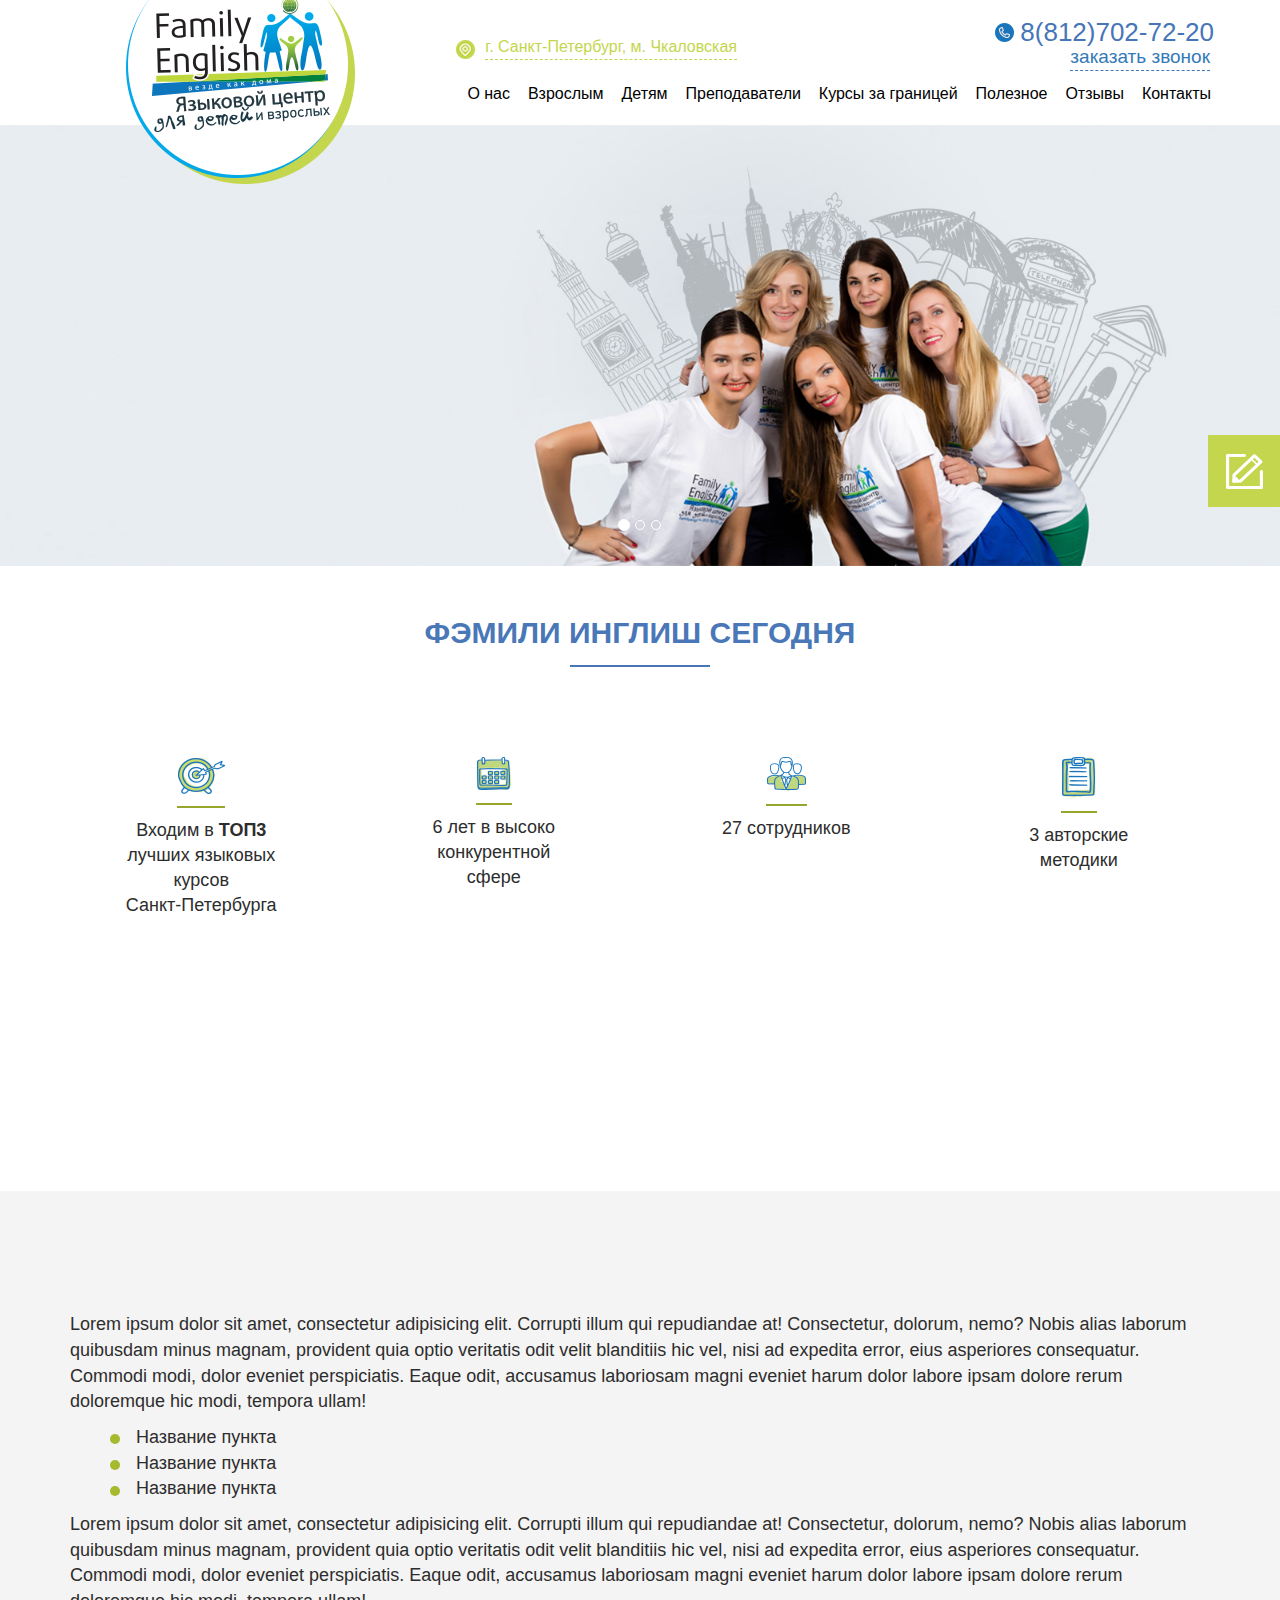
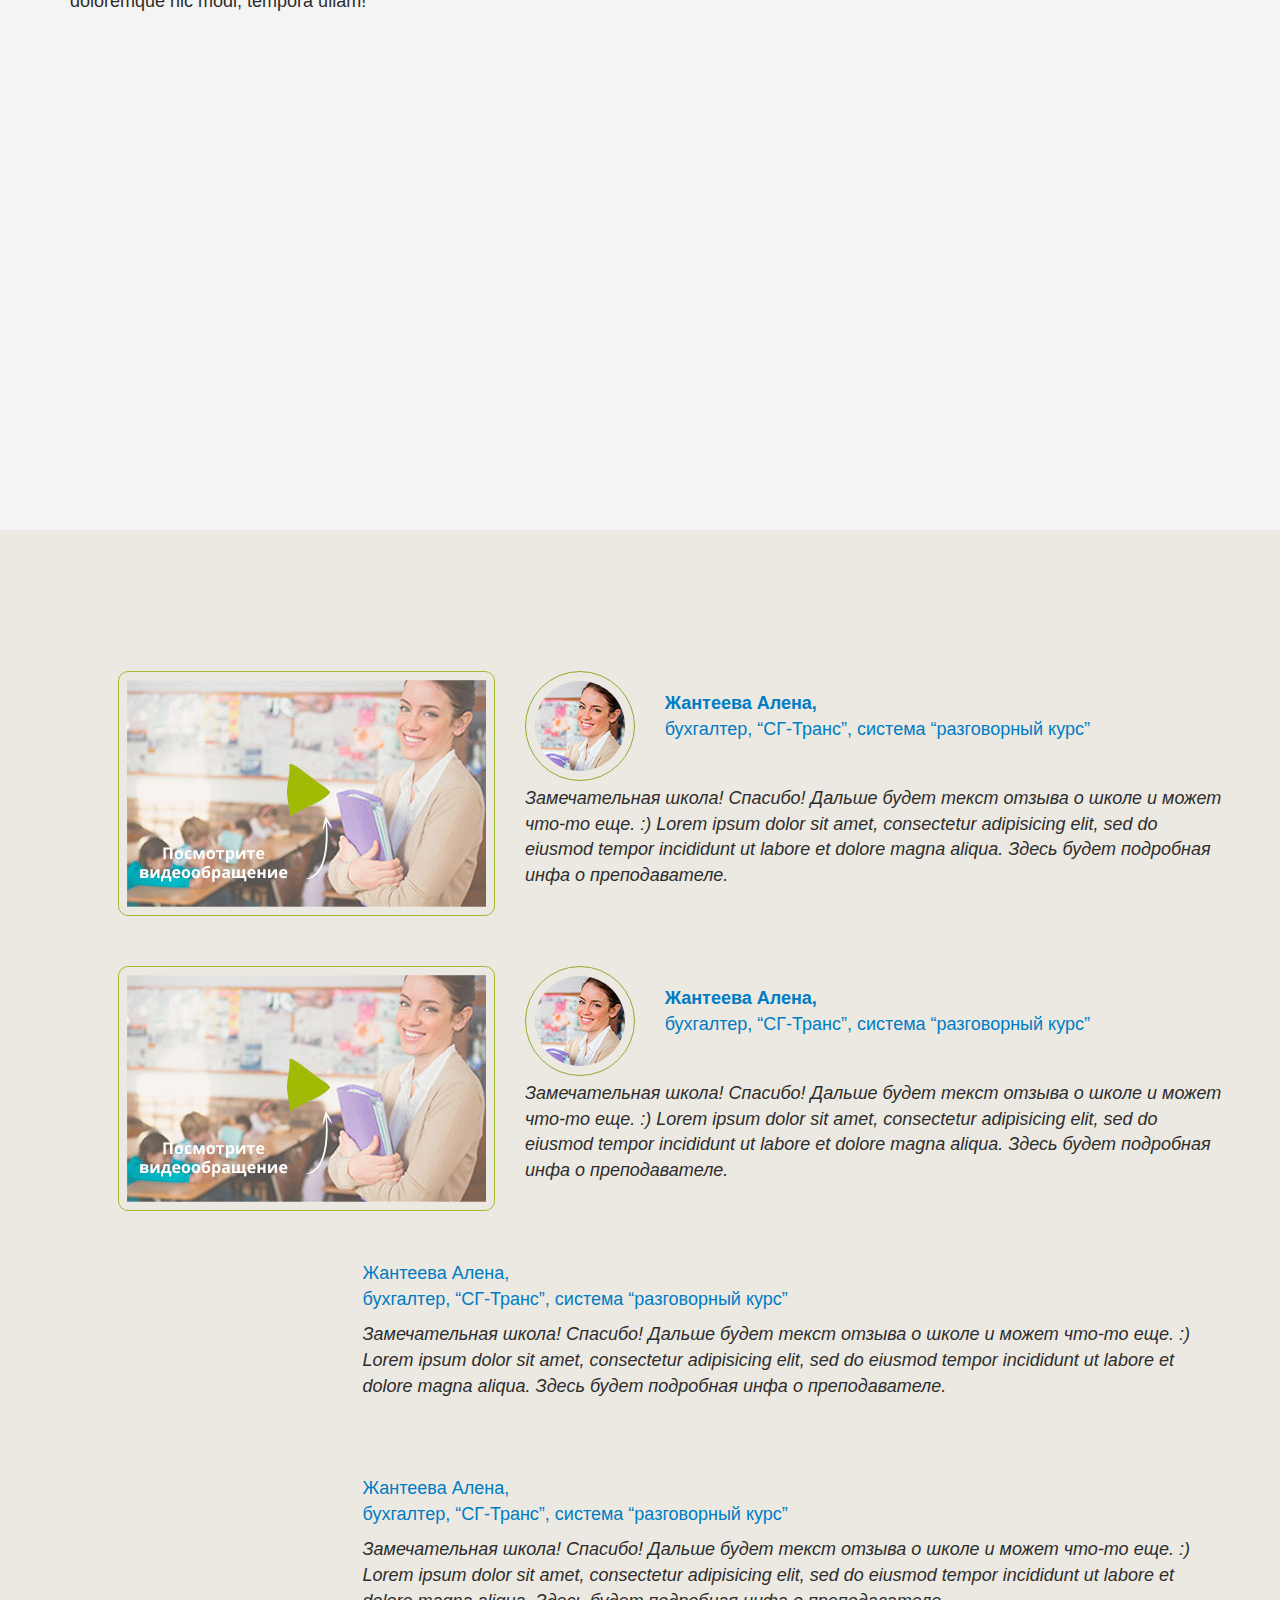
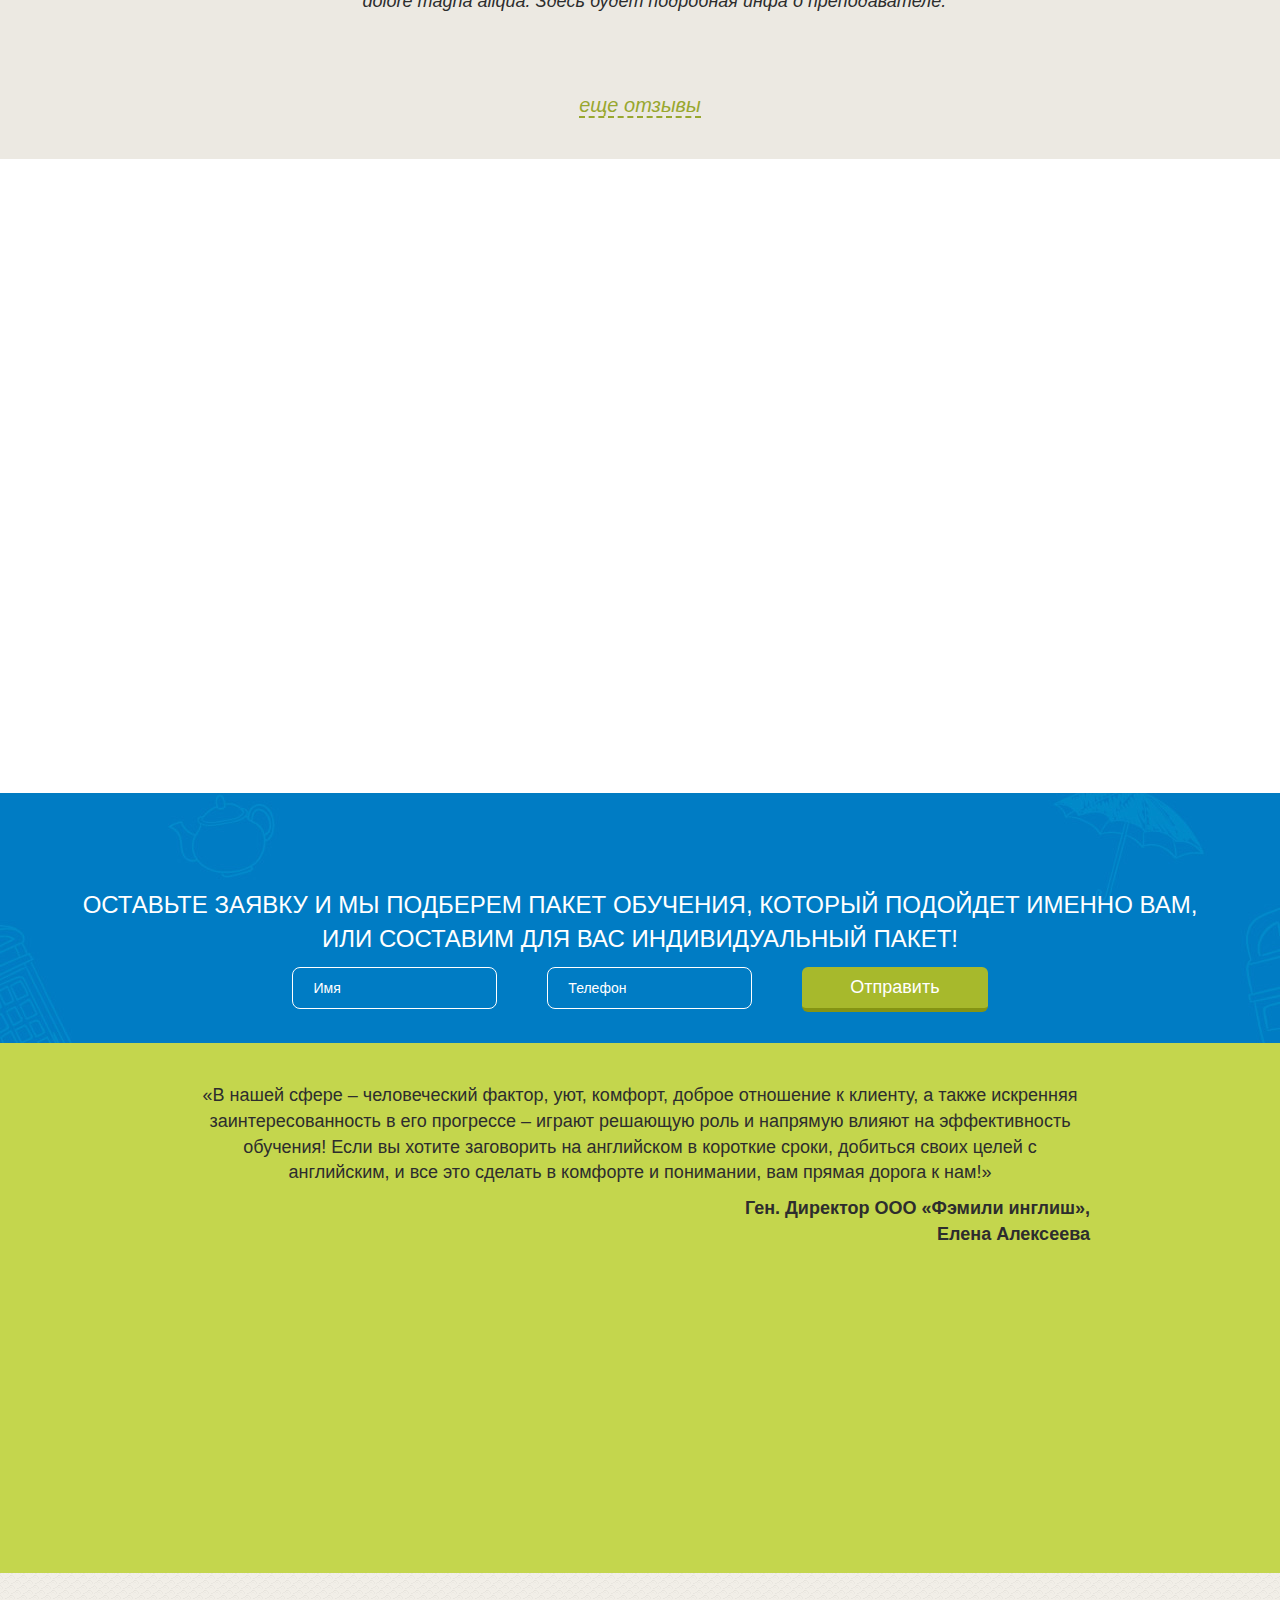
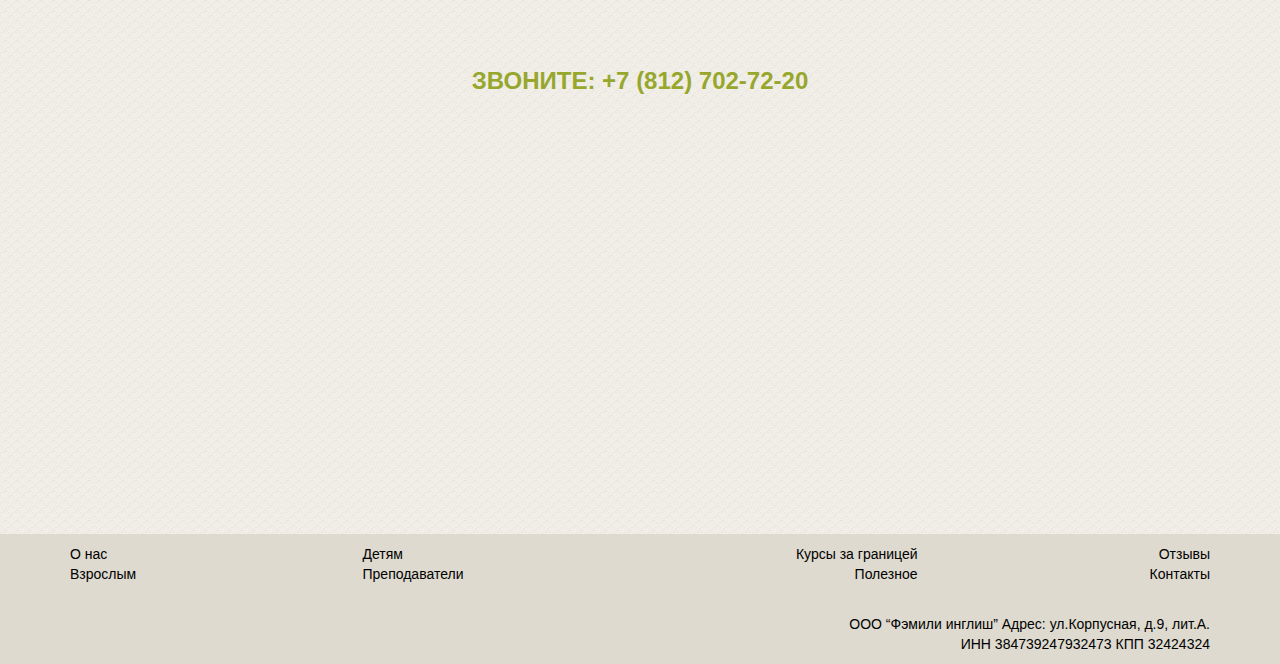
==== about.html @ 0c24e7a5 "1" ====
<!DOCTYPE html>
  <html lang="ru">
  <head>
      <meta charset="utf-8">
      <meta name="viewport" content="width=device-width, initial-scale=1.0">
      <meta name="description" content="">
      <meta name="author" content="">
      <title>Family English</title>
  	<!-- core CSS -->
      <link href="css/bootstrap.min.css" rel="stylesheet">
      <link href="css/font-awesome.min.css" rel="stylesheet">
      <link href="css/animate.min.css" rel="stylesheet">
       <link href="css/ekko-lightbox.css" rel="stylesheet">
      <link href="css/dopstyle.css" rel="stylesheet">
      <link href="css/owl.carousel.css" rel="stylesheet">
      <link href="css/owl.transitions.css" rel="stylesheet">
      <link href="css/owl.theme.css" rel="stylesheet">
      <!-- <link href="css/prettyPhoto.css" rel="stylesheet"> -->
      <link href="css/main.css" rel="stylesheet">
      
      <link href="css/responsive.css" rel="stylesheet">

      <!--[if lt IE 9]>
      <script src="js/html5shiv.js"></script>
      <script src="js/respond.min.js"></script>
      <![endif]-->       
      <link rel="shortcut icon" href="images/ico/favicon.ico">
      <link rel="apple-touch-icon-precomposed" sizes="144x144" href="images/ico/apple-touch-icon-144-precomposed.png">
      <link rel="apple-touch-icon-precomposed" sizes="114x114" href="images/ico/apple-touch-icon-114-precomposed.png">
      <link rel="apple-touch-icon-precomposed" sizes="72x72" href="images/ico/apple-touch-icon-72-precomposed.png">
      <link rel="apple-touch-icon-precomposed" href="images/ico/apple-touch-icon-57-precomposed.png">
  </head><!--/head-->

  <body id="home" class="homepage">

    <header class="page-header">

      <div class="container">
        
                     <div class="header-top row">
                        <div class="header-top1 col-md-8">
                            <div class="img-map"><img src="images/ico/icon-19_sm.png" alt=""></div>
                            <div class="piter">г. Санкт-Петербург, м. Чкаловская</div>
                        </div>

                        <div class="header-top2 col-md-4">
                        <span class="top-tel">
                        <div class="img-tel"><img src="images/ico/icon-phone.png" height="19" width="19" alt=""></div>8(812)702-72-20</span>
                        <br>
                           <a href="#modal-zvonok" data-toggle="modal"role="button"><div class="top-order">заказать звонок</div></a>  </div>
                    </div>
                      

                    <div class="header-bottom row">
                      
                       


                    <nav class="main-nav">
                      <ul>
                        <li><a href="about.html">О нас</a></li>
                        <li><a href="adult.html">Взрослым</a></li>
                        <li><a href="kids.html">Детям</a></li>
                        <li><a href="teachers.html">Преподаватели</a></li>
                        <li><a href="abroad.html">Курсы за границей</a></li>
                        <li><a href="useful.html">Полезное</a></li>
                        <li><a href="reviews.html">Отзывы</a></li>
                        <li><a href="contacts.html">Контакты</a></li>
                      <!--   <li><a href="online-test.html"><span class="green-text-sm"><b>Пройти online-тест</b></span></a></li> -->
                      </ul>
                      </nav>
                  </div>
      </div>
    


  <!-- БОКОВАЯ КНОПКА ЗАЯВКИ -->
      <a href="#modal-zvonok" data-toggle="modal"role="button"><div class="order_but" ><img src="images/ico/icon-pen.png" height="72" width="72" alt="" /></div></a>
  <!-- /БОКОВАЯ КНОПКА ЗАЯВКИ -->




    <!-- МОДАЛЬНОЕ ОКНО ЗАКАЗАТЬ ЗВОНОК-->
  <div id="modal-zvonok" class="modal fade">
      
      <div class="modal-body text-center">
      <button type="button" class="close" data-dismiss="modal" aria-hidden="true"><img src="images/ico/x.png" height="19" width="20" alt=""></button>
          <div class="variant-text text-center section-header--04">
              <h2 class="section-title--04 text-center"><b>ЗАПИСАТЬСЯ НА ПРОБНЫЙ УРОК</b></h2>
              <h3 class="base-text-sm-blue-lt">заполните поля форм:</h3>

                     
          </div>

          <div class="text-center popup-form">
              <form id="ddd" name="contact-form" method="post" action="#">
                  <ul>
                       <!-- <li><input type="text" name="name" class="input-place-2" id="user_name3"placeholder="Имя"/></li> -->
                       <li><input type="tel" required pattern="[0-9_-]{10}" placeholder="Телефон" id="user_phone3" title="Формат: +7 (096) 999 99 99" class="input-place-2"/></li>
                       <!-- <li class="primer"><i>пример: +7 911 941 21 21</i></li> -->
                       <li><input type="text" name="name" class="input-place-2" id="user_name3"placeholder="Удобное время для звонка"/></li>
                       <li><button type="submit" class="btn btn-green-xxl"><b>ОТПРАВИТЬ</b></button></li>
                  </ul>
              </form>
          </div>

      </div>
  </div>

  <!-- /МОДАЛЬНОЕ ОКНО ЗАКАЗАТЬ ЗВОНОК-->
  </header>



<!-- Slider start -->
    <section id="slider_part">
         <div class="carousel carousel-fade" id="carousel-example-generic" data-interval="15000" data-ride="carousel" >
            <!-- Indicators -->
             <ol class="carousel-indicators text-center">
                <li data-target="#carousel-example-generic" data-slide-to="0" class="active"></li>
                <li data-target="#carousel-example-generic" data-slide-to="1"></li>
                <li data-target="#carousel-example-generic" data-slide-to="2"></li>
             </ol>



            <div class="carousel-inner">


                <div class="item active">
                    <!-- <div class="overlay-slide"> -->
                        <img src="images/slider/bg1.jpg" alt="" class="img-responsive">
                    <!-- </div> -->
                        <div class="carousel-caption">
                           <!-- div class="col-md-6 col-xs-12 video-text">текст</div>
                                <div class="col-md-6 col-xs-12 video">
                             <iframe width="530" height="330" src="https://www.youtube.com/embed/CGtBc5Zk9yA" frameborder="0" allowfullscreen></iframe>
                                </div> -->
                        </div>
                </div>


                <div class="item">
                    <!-- <div class="overlay-slide"> -->
                        <img src="images/slider/bg3.jpg" alt="" class="img-responsive">
                    <!-- </div> -->
                    <div class="carousel-caption">
                        <div class="col-md-12 col-xs-12">
                            <h2 class="white-text">C FAMILY ENGLISH<br>ВЕЗДЕ КАК ДОМА</h2>
                            <a class="btn-online-test">ПРОЙТИ ONLINE-ТЕСТ</a>
                          
                        </div>
                    </div>
                </div>


                <div class="item">
                    <!-- <div class="overlay-slide"> -->
                        <img src="images/slider/bg1.jpg" alt="" class="img-responsive">
                    <!-- </div> -->
                    <div class="carousel-caption">
                        <div class="col-md-12 col-xs-12 text-center">
                        </div>
                    </div>
                </div>
 </div>
             </div>      <!-- End Carousel Inner -->

           
    </section>
    <!--/ Slider end -->



  <section id="features">
          <div class="container  pad-top-40">
                  


              <div class="section-header">

                  <h2 class="section-title text-center wow fadeInDown">фэмили инглиш сегодня</h2>
                 
              </div>

              <div class="row">
                  <!-- <div class="features"> -->

                      <div class="col-md-3 col-sm-6 wow fadeInUp text-center" data-wow-duration="300ms" data-wow-delay="0ms">
                          
                              <div class="features-img">
                                  <img src="images/ico/icon-20.png" alt="">
                              </div>

                              <div class="features-text text-center">
                              <span class="base-text-sm">Входим в <b>ТОП3</b>  <br>лучших языковых<br> курсов<br> Санкт-Петербурга</span><br>
                                   
                              </div>

                          
                      </div><!--/.col-md-3-->

                      <div class="col-md-3 col-sm-6 wow fadeInUp text-center" data-wow-duration="300ms" data-wow-delay="0ms">
                          
                              <div class="features-img">
                                  <img src="images/ico/icon-21.png" alt="">
                              </div>

                              <div class="features-text text-center">
                                  <span class="base-text-sm">6 лет в высоко<br> конкурентной<br> сфере
  </span><br>
                                   
                              </div>

                          
                      </div><!--/.col-md-3-->

                      <div class="col-md-3 col-sm-6 wow fadeInUp text-center" data-wow-duration="300ms" data-wow-delay="0ms">
                          
                              <div class="features-img">
                                  <img src="images/ico/icon-22.png" alt="">
                              </div>

                              <div class="features-text text-center">
                              <span class="base-text-sm">27 сотрудников</span>
                                  
                              </div>

                          
                      </div><!--/.col-md-3-->
                  
                     <div class="col-md-3 col-sm-6 wow fadeInUp text-center" data-wow-duration="300ms" data-wow-delay="0ms">
                          
                              <div class="features-img">
                                  <img src="images/ico/icon-23.png" alt="">
                              </div>

                              <div class="features-text text-center">
                              <span class="base-text-sm">3 авторские <br>методики <br>&nbsp;<br>&nbsp;<br>&nbsp;</span>
                              </div>

                          
                      </div><!--/.col-md-3-->

                     <div class="col-md-3 col-sm-6 wow fadeInUp text-center" data-wow-duration="300ms" data-wow-delay="0ms">
                          
                              <div class="features-img">
                                  <img src="images/ico/icon-24.png" alt="">
                              </div>

                              <div class="features-text text-center">
                              <span class="base-text-sm text-center">более 20 000 <br>обученных<br> учеников</span>
                                  
                              </div>

                          
                      </div><!--/.col-md-3-->

                      <div class="col-md-3 col-sm-6 wow fadeInUp text-center" data-wow-duration="300ms" data-wow-delay="0ms">
                          
                              <div class="features-img">
                                  <img src="images/ico/icon-25.png" height="39" width="46" alt="">
                              </div>

                              <div class="features-text text-center">
                              <span class="base-text-sm text-center">125 семей <br>прошли<br> обучение с нами</span>
                                  
                              </div>

                          
                      </div><!--/.col-md-3-->

                      <div class="col-md-3 col-sm-6 wow fadeInUp text-center" data-wow-duration="300ms" data-wow-delay="0ms">
                          
                              <div class="features-img">
                                  <img src="images/ico/icon-26.png" alt="">
                              </div>

                              <div class="features-text text-center">
                              <span class="base-text-sm text-center">43 компании <br>прошли<br> обучение у нас
  </span>
                                 
                              </div>

                          
                      </div><!--/.col-md-3-->

                      <div class="col-md-3 col-sm-6 wow fadeInUp text-center" data-wow-duration="300ms" data-wow-delay="0ms">
                          
                              <div class="features-img">
                                  <img src="images/ico/icon-27.png" height="39" width="46" alt="">
                              </div>

                              <div class="features-text text-center">
                              <span class="base-text-sm text-center">94% наших<br> студентов<br> добиваются<br> результата
  </span>
                                  
                              </div>

                          
                      </div><!--/.col-md-3-->
              </div><!--/.row-->    
          </div><!--/.container-->
      </section><!--/#services-->








  <div class="bg-gray">
  <section id="features">
          <div class="container pad-top-40">
                  <div class="section-header">

                  <h2 class="section-title text-center wow fadeInDown">в чем секрет успеха?</h2>
                  <p class="base-text-sm">
                    Lorem ipsum dolor sit amet, consectetur adipisicing elit. Corrupti illum qui repudiandae at! Consectetur, dolorum, nemo? Nobis alias laborum quibusdam minus magnam, provident quia optio veritatis odit velit blanditiis hic vel, nisi ad expedita error, eius asperiores consequatur. Commodi modi, dolor eveniet perspiciatis. Eaque odit, accusamus laboriosam magni eveniet harum dolor labore ipsam dolore rerum doloremque hic modi, tempora ullam!
                  </p>
                     <ul class="list-style" >
                        <li><div class="green-circle"></div><span class="base-text-sm">Название пункта</span></li>
                        <li><div class="green-circle"></div><span class="base-text-sm">Название пункта</span></li>
                        <li><div class="green-circle"></div><span class="base-text-sm">Название пункта</span></li>
                      </ul>
                  <p class="base-text-sm">
                    Lorem ipsum dolor sit amet, consectetur adipisicing elit. Corrupti illum qui repudiandae at! Consectetur, dolorum, nemo? Nobis alias laborum quibusdam minus magnam, provident quia optio veritatis odit velit blanditiis hic vel, nisi ad expedita error, eius asperiores consequatur. Commodi modi, dolor eveniet perspiciatis. Eaque odit, accusamus laboriosam magni eveniet harum dolor labore ipsam dolore rerum doloremque hic modi, tempora ullam!
                  </p>
                 
              </div>


              <div class="section-header">

                  <h2 class="section-title text-center wow fadeInDown">наши преимущества</h2>
                 
              </div>

              <div class="row">
                  <!-- <div class="features"> -->

                      <div class="col-md-3 col-sm-6 wow fadeInUp text-center" data-wow-duration="300ms" data-wow-delay="0ms">
                          
                              <div class="features-img">
                                  <img src="images/ico/icon-01.png" alt="">
                              </div>

                              <div class="features-text text-center">
                              <span class="base-text-sm">Семейный <br>подход</span><br>
                                   
                              </div>

                          
                      </div><!--/.col-md-3-->

                      <div class="col-md-3 col-sm-6 wow fadeInUp text-center" data-wow-duration="300ms" data-wow-delay="0ms">
                          
                              <div class="features-img">
                                  <img src="images/ico/icon-02.png" alt="">
                              </div>

                              <div class="features-text text-center">
                                  <span class="base-text-sm">Интерактивный <br>формат</span><br>
                                   
                              </div>

                          
                      </div><!--/.col-md-3-->

                      <div class="col-md-3 col-sm-6 wow fadeInUp text-center" data-wow-duration="300ms" data-wow-delay="0ms">
                          
                              <div class="features-img">
                                  <img src="images/ico/icon-03.png" alt="">
                              </div>

                              <div class="features-text text-center">
                              <span class="base-text-sm">Инновации</span>
                                  
                              </div>

                          
                      </div><!--/.col-md-3-->
                  
                     <div class="col-md-3 col-sm-6 wow fadeInUp text-center" data-wow-duration="300ms" data-wow-delay="0ms">
                          
                              <div class="features-img">
                                  <img src="images/ico/icon-04.png" height="32" width="60" alt="">
                              </div>

                              <div class="features-text text-center">
                              <span class="base-text-sm">Уникальное <br>семейное <br>обучение</span>
                              </div>

                          
                      </div><!--/.col-md-3-->

                     <div class="col-md-3 col-sm-6 wow fadeInUp text-center" data-wow-duration="300ms" data-wow-delay="0ms">
                          
                              <div class="features-img">
                                  <img src="images/ico/icon-05.png" alt="">
                              </div>

                              <div class="features-text text-center">
                              <span class="base-text-sm text-center">24/7</span>
                                  
                              </div>

                          
                      </div><!--/.col-md-3-->

                      <div class="col-md-3 col-sm-6 wow fadeInUp text-center" data-wow-duration="300ms" data-wow-delay="0ms">
                          
                              <div class="features-img">
                                  <img src="images/ico/icon-06.png" height="39" width="46" alt="">
                              </div>

                              <div class="features-text text-center">
                              <span class="base-text-sm text-center">Совместно <br>достигаем</span>
                                  
                              </div>

                          
                      </div><!--/.col-md-3-->

                      <div class="col-md-3 col-sm-6 wow fadeInUp text-center" data-wow-duration="300ms" data-wow-delay="0ms">
                          
                              <div class="features-img">
                                  <img src="images/ico/icon-07.png" alt="">
                              </div>

                              <div class="features-text text-center">
                              <span class="base-text-sm text-center">Превосходим <br>ожидания</span>
                                 
                              </div>

                          
                      </div><!--/.col-md-3-->

                      <div class="col-md-3 col-sm-6 wow fadeInUp text-center" data-wow-duration="300ms" data-wow-delay="0ms">
                          
                              <div class="features-img">
                                  <img src="images/ico/icon-08.png" height="39" width="46" alt="">
                              </div>

                              <div class="features-text text-center">
                              <span class="base-text-sm text-center">Дарим подарки</span>
                                  
                              </div>

                          
                      </div><!--/.col-md-3-->
              </div><!--/.row-->    
          </div><!--/.container-->
      </section><!--/#services-->


  </div> 




<!-- STUDENTS -->
<section id="students">
    <div class="container">

            <div class="section-header">
                <h2 class="section-title text-center wow fadeInDown">НАШИ УЧЕНИКИ И ИХ РЕЗУЛЬТАТЫ</h2>
            </div>

<div class="row">
  <div class="col-sm-4 col-md-4">
  <div class="student-video"><img src="images/video_plashka.jpg" height="227" width="359" alt=""></div>
</div>
  <div class="col-sm-8 col-md-8"><div class="row">
                    <div class="col-sm-3 col-md-1">

                     
                    </div>



                    <div class="col-sm-9 col-md-11">
                          <div class="student-item">
                         <div class="student-img">
                                                  <div class="student-img--01"></div>
                                              </div> 

                         <div class="base-text-sm-ltblue student-about">
                        <p><b>Жантеева Алена,</b><br> бухгалтер, “СГ-Транс”, система “разговорный курс”</p>
                        </div>
                                 
                            

                      </div>
                  </div>  

                      <div class="student-text pad-left-20">
                                <p class="base-text-sm"><i>
                    Замечательная школа! Спасибо! Дальше будет текст отзыва о школе и может что-то еще. :) Lorem ipsum dolor sit amet, consectetur adipisicing elit, sed do eiusmod tempor incididunt ut labore et dolore magna aliqua. Здесь будет подробная инфа о преподавателе.</i><br>
                   
                            </p>
                            </div>
</div>   <!-- /row -->           </div>
</div>




<div class="row">
  <div class="col-sm-4 col-md-4">
  <div class="student-video"><img src="images/video_plashka.jpg" height="227" width="359" alt=""></div>
</div>
  <div class="col-sm-8 col-md-8"><div class="row">
                    <div class="col-sm-3 col-md-1">

                     
                    </div>

                    

                    <div class="col-sm-9 col-md-11">
                          <div class="student-item">
                         <div class="student-img">
                                                  <div class="student-img--01"></div>
                                              </div> 

                         <div class="base-text-sm-ltblue student-about">
                        <p><b>Жантеева Алена,</b><br> бухгалтер, “СГ-Транс”, система “разговорный курс”</p>
                        </div>
                                 
                            

                      </div>
                  </div>  

                      <div class="student-text pad-left-20">
                                <p class="base-text-sm"><i>
                    Замечательная школа! Спасибо! Дальше будет текст отзыва о школе и может что-то еще. :) Lorem ipsum dolor sit amet, consectetur adipisicing elit, sed do eiusmod tempor incididunt ut labore et dolore magna aliqua. Здесь будет подробная инфа о преподавателе.</i><br>
                   
                            </p>
                            </div>
</div>   <!-- /row -->           </div>
</div>




<div class="row">
                    <div class="col-sm-3 col-md-3">

                            <div class="review-member-course wow fadeInUp" data-wow-duration="400ms" data-wow-delay="0ms">

                                    <div class="review-img-course">
                                        <div class="review-img--02"></div>
                                    </div> 

                            </div>    
                    </div>

                    <div class="col-sm-9 col-md-9">
                     <div class="base-text-sm-ltblue">
                    <p>Жантеева Алена,<br> бухгалтер, “СГ-Транс”, система “разговорный курс”</p>
                    </div>
                                <div class="course-text">
                                <p class="base-text-sm"><i>
                    Замечательная школа! Спасибо! Дальше будет текст отзыва о школе и может что-то еще. :) Lorem ipsum dolor sit amet, consectetur adipisicing elit, sed do eiusmod tempor incididunt ut labore et dolore magna aliqua. Здесь будет подробная инфа о преподавателе.</i><br>
                   
                </p>
            </div>
                    </div>
</div>   <!-- /row -->           


<div class="row">
                    <div class="col-sm-3 col-md-3">

                            <div class="review-member-course wow fadeInUp" data-wow-duration="400ms" data-wow-delay="0ms">

                                    <div class="review-img-course">
                                        <div class="review-img--02"></div>
                                    </div> 

                            </div>    
                    </div>

                    <div class="col-sm-9 col-md-9">
                     <div class="base-text-sm-ltblue">
                    <p>Жантеева Алена,<br> бухгалтер, “СГ-Транс”, система “разговорный курс”</p>
                    </div>
                                <div class="course-text">
                                <p class="base-text-sm"><i>
                    Замечательная школа! Спасибо! Дальше будет текст отзыва о школе и может что-то еще. :) Lorem ipsum dolor sit amet, consectetur adipisicing elit, sed do eiusmod tempor incididunt ut labore et dolore magna aliqua. Здесь будет подробная инфа о преподавателе.</i><br>
                   
                </p>
            </div>
                    </div>
</div>   <!-- /row -->           





<div id="reviews-course-dop">

<div class="row">
                    <div class="col-sm-3 col-md-3">

                            <div class="review-member-course" data-wow-duration="400ms" data-wow-delay="0ms">

                                    <div class="review-img-course">
                                        <div class="review-img--02"></div>
                                    </div> 

                            </div>    
                    </div>

                    <div class="col-sm-9 col-md-9">
                     <div class="base-text-sm-ltblue">
                    <p>Жантеева Алена,<br> бухгалтер, “СГ-Транс”, система “разговорный курс”</p>
                    </div>
                                <div class="course-text">
                                <p class="base-text-sm"><i>
                    Замечательная школа! Спасибо! Дальше будет текст отзыва о школе и может что-то еще. :) Lorem ipsum dolor sit amet, consectetur adipisicing elit, sed do eiusmod tempor incididunt ut labore et dolore magna aliqua. Здесь будет подробная инфа о преподавателе.</i><br>
                   
                </p>
            </div>
                    </div>
</div>   <!-- /row -->            


<div class="row">
                    <div class="col-sm-3 col-md-3">

                            <div class="review-member-course" data-wow-duration="400ms" data-wow-delay="0ms">

                                    <div class="review-img-course">
                                        <div class="review-img--02"></div>
                                    </div> 

                            </div>    
                    </div>

                    <div class="col-sm-9 col-md-9">
                     <div class="base-text-sm-ltblue">
                    <p>Жантеева Алена,<br> бухгалтер, “СГ-Транс”, система “разговорный курс”</p>
                    </div>
                                <div class="course-text">
                                <p class="base-text-sm"><i>
                    Замечательная школа! Спасибо! Дальше будет текст отзыва о школе и может что-то еще. :) Lorem ipsum dolor sit amet, consectetur adipisicing elit, sed do eiusmod tempor incididunt ut labore et dolore magna aliqua. Здесь будет подробная инфа о преподавателе.</i><br>
                   
                </p>
            </div>
                    </div>
</div>   <!-- /row -->            




</div><!-- / #reviews-course-dop -->
        <div class="text-center pad40">
        <a href="#" onclick="facechange('#reviews-course-dop'); return false"><span class="green-text-italic">еще отзывы</span></a>
        </div>
    </div><!-- container -->
</section>
<!-- /STUDENTS -->








<!-- RECOMMENDATIONS -->

<section id="recommendations">
        <div class="container">
            <div class="section-header text-center">
                <h2 class="section-title text-center wow fadeInDown">НАС РЕКОМЕНДУЮТ</h2>
                
            </div>

            <div class="row">

                <div class="col-sm-4 col-md-4">
                    <div class="wow zoomIn recommendation" data-wow-duration="400ms" data-wow-delay="200ms">
                        <div class="recommendation-inner">
                                
                                
                                <div class="text-left recommendation-title">
                                <a class="btn-rec" href="#" onclick="facechange('#recommendation-content-01'); return false">Читать рекомендацию</a>

                                <div class="row">

                                    <div class="col-sm-5 col-md-5">

                                      <div class="recommendation-member wow fadeInUp" data-wow-duration="400ms" data-wow-delay="0ms">

                                          <div class="recommendation-img">
                                              <div class="recommendation-img--01"></div>
                                          </div> 
                                         
                                      </div>    

                                   </div>

                                   <div class="col-sm-7 col-md-7 rec-name">

                                      <div class="recommendation-name wow fadeInUp" data-wow-duration="400ms" data-wow-delay="0ms">

                                        <p><b>Анна Иванова,</b><br>Лингвист</p>
                                         
                                      </div>    

                                   </div>

                          </div> <!-- /row -->



                                </div>


                                <div id="recommendation-content-01">
                                           <span class="base-text-xs text-center">
                                             <i>Lorem ipsum dolor sit amet, consectetur adipisicing elit. Voluptatum inventore maxime iste! Ad, dolores. Facilis similique rem officia itaque molestias minima libero nisi tenetur, esse debitis voluptas, ullam suscipit quae id non in architecto distinctio expedita perferendis impedit recusandae saepe ut beatae! Labore ipsam eveniet vero illo unde amet commodi.</i>
                                           </span>
                                        
                                </div>
                        </div>
                    </div>
                </div>


                





                <div class="col-sm-4 col-md-4">
                    <div class="wow zoomIn recommendation" data-wow-duration="400ms" data-wow-delay="200ms">
                        <div class="recommendation-inner">
                                
                                
                                <div class="text-left recommendation-title">
                                <a class="btn-rec" href="#" onclick="facechange('#recommendation-content-02'); return false">Читать рекомендацию</a>

                                <div class="row">

                                    <div class="col-sm-5 col-md-5">

                                      <div class="recommendation-member wow fadeInUp" data-wow-duration="400ms" data-wow-delay="0ms">

                                          <div class="recommendation-img">
                                              <div class="recommendation-img--01"></div>
                                          </div> 
                                         
                                      </div>    

                                   </div>

                                   <div class="col-sm-7 col-md-7 rec-name">

                                      <div class="recommendation-name wow fadeInUp" data-wow-duration="400ms" data-wow-delay="0ms">

                                        <p><b>Анна Иванова,</b><br>Лингвист</p>
                                         
                                      </div>    

                                   </div>

                          </div> <!-- /row -->



                                </div>


                                <div id="recommendation-content-02">
                                           <span class="base-text-xs text-center">
                                             <i>Lorem ipsum dolor sit amet, consectetur adipisicing elit. Voluptatum inventore maxime iste! Ad, dolores. Facilis similique rem officia itaque molestias minima libero nisi tenetur, esse debitis voluptas, ullam suscipit quae id non in architecto distinctio expedita perferendis impedit recusandae saepe ut beatae! Labore ipsam eveniet vero illo unde amet commodi.</i>
                                           </span>
                                        
                                </div>
                        </div>
                    </div>
                </div>






                <div class="col-sm-4 col-md-4">
                    <div class="wow zoomIn recommendation" data-wow-duration="400ms" data-wow-delay="200ms">
                        <div class="recommendation-inner">
                                
                                
                                <div class="text-left recommendation-title">
                                <a class="btn-rec" href="#" onclick="facechange('#recommendation-content-03'); return false">Читать рекомендацию</a>

                                <div class="row">

                                    <div class="col-sm-5 col-md-5">

                                      <div class="recommendation-member wow fadeInUp" data-wow-duration="400ms" data-wow-delay="0ms">

                                          <div class="recommendation-img">
                                              <div class="recommendation-img--01"></div>
                                          </div> 
                                         
                                      </div>    

                                   </div>

                                   <div class="col-sm-7 col-md-7 rec-name">

                                      <div class="recommendation-name wow fadeInUp" data-wow-duration="400ms" data-wow-delay="0ms">

                                        <p><b>Анна Иванова,</b><br>Лингвист</p>
                                         
                                      </div>    

                                   </div>

                          </div> <!-- /row -->



                                </div>


                                <div id="recommendation-content-03">
                                           <span class="base-text-xs text-center">
                                             <i>Lorem ipsum dolor sit amet, consectetur adipisicing elit. Voluptatum inventore maxime iste! Ad, dolores. Facilis similique rem officia itaque molestias minima libero nisi tenetur, esse debitis voluptas, ullam suscipit quae id non in architecto distinctio expedita perferendis impedit recusandae saepe ut beatae! Labore ipsam eveniet vero illo unde amet commodi.</i>
                                           </span>
                                        
                                </div>
                        </div>
                    </div>
                </div>




</div>


<div class="rec-doc wow fadeInDown text-center">
<div class="rec-document"><img src="images/doc/rec-1.jpg" alt=""></div> 
<div class="rec-document"><img src="images/doc/rec-1.jpg" alt=""></div>
<div class="rec-document"><img src="images/doc/rec-1.jpg" alt=""></div>
<div class="rec-document"><img src="images/doc/rec-1.jpg" alt=""></div>
<div class="rec-document"><img src="images/doc/rec-1.jpg" alt=""></div>
<div class="rec-document"><img src="images/doc/rec-1.jpg" alt=""></div>


            </div>

        </div>

    </section><!-- /RECOMMENDATIONS -->






  <!-- ORDER -->
    <div class="order-block">
      <div class="container">
              <div class="order-inner text-center">
              <div class="section-header-white">
                  <div class="section-title text-center wow fadeInDown" data-wow-duration="400ms" data-wow-delay="200ms"><b>ХОЧУ ЗДЕСЬ УЧИТЬСЯ</b></div></div>
                  <p class="white-text">
                      ОСТАВЬТЕ ЗАЯВКУ И МЫ ПОДБЕРЕМ ПАКЕТ ОБУЧЕНИЯ, КОТОРЫЙ ПОДОЙДЕТ ИМЕННО ВАМ,<br>ИЛИ СОСТАВИМ ДЛЯ ВАС ИНДИВИДУАЛЬНЫЙ ПАКЕТ!
                  </p>
                        <form id="ddd" name="contact-form" method="post" action="#">
                       <input type="text" name="name" class="input-place" id="user_name"placeholder="Имя"/>
                       <input type="tel" required pattern="[0-9_-]{10}" placeholder="Телефон" id="user_phone2" title="Формат: +7 (096) 999 99 99" class="input-place"/>
                       <button type="submit" class="btn btn-green-slim">Отправить</button>
                     </form>
              </div>
     </div><!-- /container -->
    </div>
   <!-- /ORDER -->






  <!-- ПРАВОВЫЕ ДОКУМЕНТЫ -->

  <section id="prav-doc">
          <div class="container pad-top-40 pad-bottom-40">
                  
        <div class="pravdoc-text">
              <p class="base-text-sm">«В нашей сфере – человеческий фактор, уют, комфорт, доброе отношение к клиенту, а также искренняя <br>заинтересованность в его прогрессе – играют решающую роль и напрямую влияют на эффективность <br>обучения! Если вы хотите заговорить на английском в короткие сроки, добиться своих целей с <br>английским, и все это сделать в комфорте и понимании, вам прямая дорога к нам!»</p>
              <p class="base-text-sm text-right pad-right-120">
                  <b>Ген. Директор ООО «Фэмили инглиш»,
                  <br>  Елена Алексеева</b>   </p>
        </div>

<div class="doc-title wow fadeInDown">наши правовые документы</div>
<div class="doc-images wow fadeInDown">
<div class="doc-img pull-left"><img src="images/doc/doc-1.jpg" alt=""></div> 
<div class="doc-img pull-left"><img src="images/doc/doc-1.jpg" alt=""></div> 
<div class="doc-img pull-left"><img src="images/doc/doc-1.jpg" alt=""></div> 
<div class="doc-img pull-left"><img src="images/doc/doc-1.jpg" alt=""></div> 
<div class="doc-img pull-left"><img src="images/doc/doc-1.jpg" alt=""></div> 
</div>


              
          </div><!--/.container-->
      </section><!--/#services-->





  <section id="about">
          <div class="container">

              <div class="section-header">
                  <h2 class="section-title text-center wow fadeInDown">остались вопросы?</h2>
                 <h2 class="text-green-lg">ЗВОНИТЕ: +7 (812) 702-72-20</h2>
              </div>

              <div class="row ">
                  <div class="col-sm-8 wow fadeInLeft map">
                      <img src="images/map_lg.jpg" height="350" width="545" alt="">
                      
                  </div>

                  <div class="col-sm-4 wow fadeInRight">
                      
                      <div class="adress">
                          <div class="street">
                              <div class="street-title">
                                  <p> г. Санкт-Петербург, 
                                  <br>ул. Корпусная, д.9</p>
                              </div>
                              <!-- <div class="street-img"></div> -->
                           </div>

                          <div class="tel">
                              <div class="tel-title"><span>+7 (999) 702-72-20 <br>   
                              +7 (999) 277-10-21</span>
                              </div>
                              <!-- <div class="tel-img"></div> -->
                          </div>

                          
                      </div>

                      <div class="social-icons-block">
                          <a href=""><img src="images/ico/icon-14.png" height="39" width="40" alt=""></a>
                          <a href=""><img src="images/ico/icon-15.png" height="39" width="40" alt=""></a>
                          <a href=""><img src="images/ico/icon-16.png" height="39" width="40" alt=""></a>
                          <a href=""><img src="images/ico/icon-17.png" height="39" width="40" alt=""></a>
                      </div>

                  </div>
              </div>
          </div>
      </section><!--/#about-->
















      <footer id="footer">
          <div class="container">

          
              <div class="row footer-top">
                  <div class="col-sm-3">
                      <a href="about.html">О нас</a><br>
                      <a href="adult">Взрослым</a>
                  </div>
                  <div class="col-sm-3 ">
                      <a href="kids.html">Детям</a><br>
                      <a href="teachers.html">Преподаватели</a>
                  </div>
                  <div class="col-sm-3 text-right">
                      <a href="abroad.html">Курсы за границей</a><br>
                      <a href="useful.html">Полезное</a>
                  </div>
                  <div class="col-sm-3 text-right">
                      <a href="reviews.html">Отзывы</a><br>
                      <a href="contacts.html">Контакты</a>
                  </div>
              </div>


              <div class="row">
                  <div class="col-sm-6">
                     
                  </div>
                  <div class="col-sm-6 text-right">
                      ООО “Фэмили инглиш” Адрес: ул.Корпусная, д.9, лит.А. <br>
                      ИНН 384739247932473 КПП 32424324
                  </div>
              </div>

          </div>
      </footer><!--/#footer-->



      <script src="js/jquery.js"></script>
      <script src="js/bootstrap.min.js"></script>
      <script src="http://maps.google.com/maps/api/js?sensor=true"></script>
      <script src="js/owl.carousel.js"></script>
      <script src="js/mousescroll.js"></script>
      <script src="js/smoothscroll.js"></script>
      <script src="js/jquery.prettyPhoto.js"></script>
      <script src="js/jquery.isotope.min.js"></script>
      <script src="js/jquery.inview.min.js"></script>
      <script src="js/wow.min.js"></script>
      <script src="js/main.js"></script>
      <script src="js/live.js"></script>
      <script src="js/ekko-lightbox.js"></script>
      <script src="js/isotope.pkgd.min.js"></script>



  <!-- СКРИПТ РАЗДВИЖНЫХ БЛОКОВ -->
  <script>
      function facechange (objName) {
      if ( $(objName).css('display') == 'none' ) {
      $(objName).animate({height: 'show'}, 400);
      } else {
      $(objName).animate({height: 'hide'}, 400);
      }
      };
  </script>


  <!-- СКРИПТ КАРУСЕЛЬ ОТЗЫВОВ -->
  <script>
  $(document).ready(function() {

    function random(owlSelector){
      owlSelector.children().sort(function(){
          return Math.round(Math.random()) - 0.5;
      }).each(function(){
        $(this).appendTo(owlSelector);
      });
    }
   
    $("#owl-review").owlCarousel({
      items: 4,
      loop: true,
      autoPlay: false,

      navigation: true,
      navigationText: [
        "<i class='icon-chevron-left icon-white'></i>",
        "<i class='icon-chevron-right icon-white'></i>"
        ],
      beforeInit : function(elem){
        //Parameter elem pointing to $("#owl-demo")
        random(elem);
      }
   
    });
   
  });
  </script>


  <!-- СКРИПТ КАРУСЕЛЬ КЛИЕНТОВ -->
  <script>
  $(document).ready(function() {

    function random(owlSelector){
      owlSelector.children().sort(function(){
          return Math.round(Math.random()) - 0.5;
      }).each(function(){
        $(this).appendTo(owlSelector);
      });
    }
   
    $("#owl-client").owlCarousel({
      items: 5,
      loop: true,
      autoPlay: 2000,

      navigation: false,
      navigationText: [
        "<i class='icon-chevron-left icon-white'></i>",
        "<i class='icon-chevron-right icon-white'></i>"
        ],
      beforeInit : function(elem){
        //Parameter elem pointing to $("#owl-demo")
        random(elem);
      }
   
    });
   
  });
  </script>



  <!-- СКРИПТ ЛАЙТБОКС ДЛЯ ВИДЕО-ОТЗЫВОВ -->
  <script>
      $(document).delegate('*[data-toggle="lightbox"]', 'click', function(event) {
      event.preventDefault();
      $(this).ekkoLightbox();
  });
  </script>


  <!-- СКРИПТ ФИЛЬТРА ПРЕПОДАВАТЕЛЕЙ -->
  <script>
  $( document ).ready(function() {
      var $container = $('.isotope');
      // filter buttons
      $('#filters button').click(function(){
          var $this = $(this);
          // don't proceed if already selected
          if ( !$this.hasClass('is-checked') ) {
            $this.parents('#options').find('.is-checked').removeClass('is-checked');
            $this.addClass('is-checked');
          }
        var selector = $this.attr('data-filter');
        $container.isotope({  itemSelector: '.ff-item', filter: selector });
        return false;
      });
      
  });
  </script>



  <!-- СКРИПТ НАЖИМАЕТ НЕВИДИМУЮ КНОПКУ ПЕРВЫХ ПЯТИ ПРЕПОДАВАТЕЛЕЙ -->
  <script>
  $(document).ready(function(){
  $('#first-five').click()
  })
  </script>

  <!-- СКРИПТ ДЕЛАЕТ ЛОГОТИП КЛИКАБЕЛЬНЫМ -->
  <script type="text/javascript">
  container = document.querySelector('.piter');
  container.addEventListener('click', function (e) {
  if ((e.offsetX > container.offsetWidth) || (e.offsetY > container.offsetHeight)) {
  window.location.href = 'index.html';
  }
  });
  </script>


  </body>
  </html>
---- css/dopstyle.css ----
.otstup{
	margin-top:30px;
}

/* Fade Slider CSS */
.carousel .item {
  -webkit-transition: 0.7s ease-in-out opacity;
  -moz-transition: 0.7s ease-in-out opacity;
  -o-transition: 0.7s ease-in-out opacity;
  transition: 0.7s ease-in-out opacity;
  left: 0 !important;
}
.carousel .next.left,
.carousel .prev.right {
  opacity: 1;
  z-index: 1;
}
.carousel .active.left,
.carousel .active.right {
  opacity: 0;
  z-index: 2;
}      
.carousel .carousel-control {
  z-index: 1000;
  outline:none;
}
---- css/prettyPhoto.css ----
div.pp_default .pp_top,div.pp_default .pp_top .pp_middle,div.pp_default .pp_top .pp_left,div.pp_default .pp_top .pp_right,div.pp_default .pp_bottom,div.pp_default .pp_bottom .pp_left,div.pp_default .pp_bottom .pp_middle,div.pp_default .pp_bottom .pp_right{height:13px}
div.pp_default .pp_top .pp_left{background:url(../images/prettyPhoto/default/sprite.png) -78px -93px no-repeat}
div.pp_default .pp_top .pp_middle{background:url(../images/prettyPhoto/default/sprite_x.png) top left repeat-x}
div.pp_default .pp_top .pp_right{background:url(../images/prettyPhoto/default/sprite.png) -112px -93px no-repeat}
div.pp_default .pp_content .ppt{color:#f8f8f8}
div.pp_default .pp_content_container .pp_left{background:url(../images/prettyPhoto/default/sprite_y.png) -7px 0 repeat-y;padding-left:13px}
div.pp_default .pp_content_container .pp_right{background:url(../images/prettyPhoto/default/sprite_y.png) top right repeat-y;padding-right:13px}
div.pp_default .pp_next:hover{background:url(../images/prettyPhoto/default/sprite_next.png) center right no-repeat;cursor:pointer}
div.pp_default .pp_previous:hover{background:url(../images/prettyPhoto/default/sprite_prev.png) center left no-repeat;cursor:pointer}
div.pp_default .pp_expand{background:url(../images/prettyPhoto/default/sprite.png) 0 -29px no-repeat;cursor:pointer;width:28px;height:28px}
div.pp_default .pp_expand:hover{background:url(../images/prettyPhoto/default/sprite.png) 0 -56px no-repeat;cursor:pointer}
div.pp_default .pp_contract{background:url(../images/prettyPhoto/default/sprite.png) 0 -84px no-repeat;cursor:pointer;width:28px;height:28px}
div.pp_default .pp_contract:hover{background:url(../images/prettyPhoto/default/sprite.png) 0 -113px no-repeat;cursor:pointer}
div.pp_default .pp_close{width:30px;height:30px;background:url(../images/prettyPhoto/default/sprite.png) 2px 1px no-repeat;cursor:pointer}
div.pp_default .pp_gallery ul li a{background:url(../images/prettyPhoto/default/default_thumb.png) center center #f8f8f8;border:1px solid #aaa}
div.pp_default .pp_social{margin-top:7px}
div.pp_default .pp_gallery a.pp_arrow_previous,div.pp_default .pp_gallery a.pp_arrow_next{position:static;left:auto}
div.pp_default .pp_nav .pp_play,div.pp_default .pp_nav .pp_pause{background:url(../images/prettyPhoto/default/sprite.png) -51px 1px no-repeat;height:30px;width:30px}
div.pp_default .pp_nav .pp_pause{background-position:-51px -29px}
div.pp_default a.pp_arrow_previous,div.pp_default a.pp_arrow_next{background:url(../images/prettyPhoto/default/sprite.png) -31px -3px no-repeat;height:20px;width:20px;margin:4px 0 0}
div.pp_default a.pp_arrow_next{left:52px;background-position:-82px -3px}
div.pp_default .pp_content_container .pp_details{margin-top:5px}
div.pp_default .pp_nav{clear:none;height:30px;width:110px;position:relative}
div.pp_default .pp_nav .currentTextHolder{font-family:Georgia;font-style:italic;color:#999;font-size:11px;left:75px;line-height:25px;position:absolute;top:2px;margin:0;padding:0 0 0 10px}
div.pp_default .pp_close:hover,div.pp_default .pp_nav .pp_play:hover,div.pp_default .pp_nav .pp_pause:hover,div.pp_default .pp_arrow_next:hover,div.pp_default .pp_arrow_previous:hover{opacity:0.7}
div.pp_default .pp_description{font-size:11px;font-weight:700;line-height:14px;margin:5px 50px 5px 0}
div.pp_default .pp_bottom .pp_left{background:url(../images/prettyPhoto/default/sprite.png) -78px -127px no-repeat}
div.pp_default .pp_bottom .pp_middle{background:url(../images/prettyPhoto/default/sprite_x.png) bottom left repeat-x}
div.pp_default .pp_bottom .pp_right{background:url(../images/prettyPhoto/default/sprite.png) -112px -127px no-repeat}
div.pp_default .pp_loaderIcon{background:url(../images/prettyPhoto/default/loader.gif) center center no-repeat}
div.light_rounded .pp_top .pp_left{background:url(../images/prettyPhoto/light_rounded/sprite.png) -88px -53px no-repeat}
div.light_rounded .pp_top .pp_right{background:url(../images/prettyPhoto/light_rounded/sprite.png) -110px -53px no-repeat}
div.light_rounded .pp_next:hover{background:url(../images/prettyPhoto/light_rounded/btnNext.png) center right no-repeat;cursor:pointer}
div.light_rounded .pp_previous:hover{background:url(../images/prettyPhoto/light_rounded/btnPrevious.png) center left no-repeat;cursor:pointer}
div.light_rounded .pp_expand{background:url(../images/prettyPhoto/light_rounded/sprite.png) -31px -26px no-repeat;cursor:pointer}
div.light_rounded .pp_expand:hover{background:url(../images/prettyPhoto/light_rounded/sprite.png) -31px -47px no-repeat;cursor:pointer}
div.light_rounded .pp_contract{background:url(../images/prettyPhoto/light_rounded/sprite.png) 0 -26px no-repeat;cursor:pointer}
div.light_rounded .pp_contract:hover{background:url(../images/prettyPhoto/light_rounded/sprite.png) 0 -47px no-repeat;cursor:pointer}
div.light_rounded .pp_close{width:75px;height:22px;background:url(../images/prettyPhoto/light_rounded/sprite.png) -1px -1px no-repeat;cursor:pointer}
div.light_rounded .pp_nav .pp_play{background:url(../images/prettyPhoto/light_rounded/sprite.png) -1px -100px no-repeat;height:15px;width:14px}
div.light_rounded .pp_nav .pp_pause{background:url(../images/prettyPhoto/light_rounded/sprite.png) -24px -100px no-repeat;height:15px;width:14px}
div.light_rounded .pp_arrow_previous{background:url(../images/prettyPhoto/light_rounded/sprite.png) 0 -71px no-repeat}
div.light_rounded .pp_arrow_next{background:url(../images/prettyPhoto/light_rounded/sprite.png) -22px -71px no-repeat}
div.light_rounded .pp_bottom .pp_left{background:url(../images/prettyPhoto/light_rounded/sprite.png) -88px -80px no-repeat}
div.light_rounded .pp_bottom .pp_right{background:url(../images/prettyPhoto/light_rounded/sprite.png) -110px -80px no-repeat}
div.dark_rounded .pp_top .pp_left{background:url(../images/prettyPhoto/dark_rounded/sprite.png) -88px -53px no-repeat}
div.dark_rounded .pp_top .pp_right{background:url(../images/prettyPhoto/dark_rounded/sprite.png) -110px -53px no-repeat}
div.dark_rounded .pp_content_container .pp_left{background:url(../images/prettyPhoto/dark_rounded/contentPattern.png) top left repeat-y}
div.dark_rounded .pp_content_container .pp_right{background:url(../images/prettyPhoto/dark_rounded/contentPattern.png) top right repeat-y}
div.dark_rounded .pp_next:hover{background:url(../images/prettyPhoto/dark_rounded/btnNext.png) center right no-repeat;cursor:pointer}
div.dark_rounded .pp_previous:hover{background:url(../images/prettyPhoto/dark_rounded/btnPrevious.png) center left no-repeat;cursor:pointer}
div.dark_rounded .pp_expand{background:url(../images/prettyPhoto/dark_rounded/sprite.png) -31px -26px no-repeat;cursor:pointer}
div.dark_rounded .pp_expand:hover{background:url(../images/prettyPhoto/dark_rounded/sprite.png) -31px -47px no-repeat;cursor:pointer}
div.dark_rounded .pp_contract{background:url(../images/prettyPhoto/dark_rounded/sprite.png) 0 -26px no-repeat;cursor:pointer}
div.dark_rounded .pp_contract:hover{background:url(../images/prettyPhoto/dark_rounded/sprite.png) 0 -47px no-repeat;cursor:pointer}
div.dark_rounded .pp_close{width:75px;height:22px;background:url(../images/prettyPhoto/dark_rounded/sprite.png) -1px -1px no-repeat;cursor:pointer}
div.dark_rounded .pp_description{margin-right:85px;color:#fff}
div.dark_rounded .pp_nav .pp_play{background:url(../images/prettyPhoto/dark_rounded/sprite.png) -1px -100px no-repeat;height:15px;width:14px}
div.dark_rounded .pp_nav .pp_pause{background:url(../images/prettyPhoto/dark_rounded/sprite.png) -24px -100px no-repeat;height:15px;width:14px}
div.dark_rounded .pp_arrow_previous{background:url(../images/prettyPhoto/dark_rounded/sprite.png) 0 -71px no-repeat}
div.dark_rounded .pp_arrow_next{background:url(../images/prettyPhoto/dark_rounded/sprite.png) -22px -71px no-repeat}
div.dark_rounded .pp_bottom .pp_left{background:url(../images/prettyPhoto/dark_rounded/sprite.png) -88px -80px no-repeat}
div.dark_rounded .pp_bottom .pp_right{background:url(../images/prettyPhoto/dark_rounded/sprite.png) -110px -80px no-repeat}
div.dark_rounded .pp_loaderIcon{background:url(../images/prettyPhoto/dark_rounded/loader.gif) center center no-repeat}
div.dark_square .pp_left,div.dark_square .pp_middle,div.dark_square .pp_right,div.dark_square .pp_content{background:#000}
div.dark_square .pp_description{color:#fff;margin:0 85px 0 0}
div.dark_square .pp_loaderIcon{background:url(../images/prettyPhoto/dark_square/loader.gif) center center no-repeat}
div.dark_square .pp_expand{background:url(../images/prettyPhoto/dark_square/sprite.png) -31px -26px no-repeat;cursor:pointer}
div.dark_square .pp_expand:hover{background:url(../images/prettyPhoto/dark_square/sprite.png) -31px -47px no-repeat;cursor:pointer}
div.dark_square .pp_contract{background:url(../images/prettyPhoto/dark_square/sprite.png) 0 -26px no-repeat;cursor:pointer}
div.dark_square .pp_contract:hover{background:url(../images/prettyPhoto/dark_square/sprite.png) 0 -47px no-repeat;cursor:pointer}
div.dark_square .pp_close{width:75px;height:22px;background:url(../images/prettyPhoto/dark_square/sprite.png) -1px -1px no-repeat;cursor:pointer}
div.dark_square .pp_nav{clear:none}
div.dark_square .pp_nav .pp_play{background:url(../images/prettyPhoto/dark_square/sprite.png) -1px -100px no-repeat;height:15px;width:14px}
div.dark_square .pp_nav .pp_pause{background:url(../images/prettyPhoto/dark_square/sprite.png) -24px -100px no-repeat;height:15px;width:14px}
div.dark_square .pp_arrow_previous{background:url(../images/prettyPhoto/dark_square/sprite.png) 0 -71px no-repeat}
div.dark_square .pp_arrow_next{background:url(../images/prettyPhoto/dark_square/sprite.png) -22px -71px no-repeat}
div.dark_square .pp_next:hover{background:url(../images/prettyPhoto/dark_square/btnNext.png) center right no-repeat;cursor:pointer}
div.dark_square .pp_previous:hover{background:url(../images/prettyPhoto/dark_square/btnPrevious.png) center left no-repeat;cursor:pointer}
div.light_square .pp_expand{background:url(../images/prettyPhoto/light_square/sprite.png) -31px -26px no-repeat;cursor:pointer}
div.light_square .pp_expand:hover{background:url(../images/prettyPhoto/light_square/sprite.png) -31px -47px no-repeat;cursor:pointer}
div.light_square .pp_contract{background:url(../images/prettyPhoto/light_square/sprite.png) 0 -26px no-repeat;cursor:pointer}
div.light_square .pp_contract:hover{background:url(../images/prettyPhoto/light_square/sprite.png) 0 -47px no-repeat;cursor:pointer}
div.light_square .pp_close{width:75px;height:22px;background:url(../images/prettyPhoto/light_square/sprite.png) -1px -1px no-repeat;cursor:pointer}
div.light_square .pp_nav .pp_play{background:url(../images/prettyPhoto/light_square/sprite.png) -1px -100px no-repeat;height:15px;width:14px}
div.light_square .pp_nav .pp_pause{background:url(../images/prettyPhoto/light_square/sprite.png) -24px -100px no-repeat;height:15px;width:14px}
div.light_square .pp_arrow_previous{background:url(../images/prettyPhoto/light_square/sprite.png) 0 -71px no-repeat}
div.light_square .pp_arrow_next{background:url(../images/prettyPhoto/light_square/sprite.png) -22px -71px no-repeat}
div.light_square .pp_next:hover{background:url(../images/prettyPhoto/light_square/btnNext.png) center right no-repeat;cursor:pointer}
div.light_square .pp_previous:hover{background:url(../images/prettyPhoto/light_square/btnPrevious.png) center left no-repeat;cursor:pointer}
div.facebook .pp_top .pp_left{background:url(../images/prettyPhoto/facebook/sprite.png) -88px -53px no-repeat}
div.facebook .pp_top .pp_middle{background:url(../images/prettyPhoto/facebook/contentPatternTop.png) top left repeat-x}
div.facebook .pp_top .pp_right{background:url(../images/prettyPhoto/facebook/sprite.png) -110px -53px no-repeat}
div.facebook .pp_content_container .pp_left{background:url(../images/prettyPhoto/facebook/contentPatternLeft.png) top left repeat-y}
div.facebook .pp_content_container .pp_right{background:url(../images/prettyPhoto/facebook/contentPatternRight.png) top right repeat-y}
div.facebook .pp_expand{background:url(../images/prettyPhoto/facebook/sprite.png) -31px -26px no-repeat;cursor:pointer}
div.facebook .pp_expand:hover{background:url(../images/prettyPhoto/facebook/sprite.png) -31px -47px no-repeat;cursor:pointer}
div.facebook .pp_contract{background:url(../images/prettyPhoto/facebook/sprite.png) 0 -26px no-repeat;cursor:pointer}
div.facebook .pp_contract:hover{background:url(../images/prettyPhoto/facebook/sprite.png) 0 -47px no-repeat;cursor:pointer}
div.facebook .pp_close{width:22px;height:22px;background:url(../images/prettyPhoto/facebook/sprite.png) -1px -1px no-repeat;cursor:pointer}
div.facebook .pp_description{margin:0 37px 0 0}
div.facebook .pp_loaderIcon{background:url(../images/prettyPhoto/facebook/loader.gif) center center no-repeat}
div.facebook .pp_arrow_previous{background:url(../images/prettyPhoto/facebook/sprite.png) 0 -71px no-repeat;height:22px;margin-top:0;width:22px}
div.facebook .pp_arrow_previous.disabled{background-position:0 -96px;cursor:default}
div.facebook .pp_arrow_next{background:url(../images/prettyPhoto/facebook/sprite.png) -32px -71px no-repeat;height:22px;margin-top:0;width:22px}
div.facebook .pp_arrow_next.disabled{background-position:-32px -96px;cursor:default}
div.facebook .pp_nav{margin-top:0}
div.facebook .pp_nav p{font-size:15px;padding:0 3px 0 4px}
div.facebook .pp_nav .pp_play{background:url(../images/prettyPhoto/facebook/sprite.png) -1px -123px no-repeat;height:22px;width:22px}
div.facebook .pp_nav .pp_pause{background:url(../images/prettyPhoto/facebook/sprite.png) -32px -123px no-repeat;height:22px;width:22px}
div.facebook .pp_next:hover{background:url(../images/prettyPhoto/facebook/btnNext.png) center right no-repeat;cursor:pointer}
div.facebook .pp_previous:hover{background:url(../images/prettyPhoto/facebook/btnPrevious.png) center left no-repeat;cursor:pointer}
div.facebook .pp_bottom .pp_left{background:url(../images/prettyPhoto/facebook/sprite.png) -88px -80px no-repeat}
div.facebook .pp_bottom .pp_middle{background:url(../images/prettyPhoto/facebook/contentPatternBottom.png) top left repeat-x}
div.facebook .pp_bottom .pp_right{background:url(../images/prettyPhoto/facebook/sprite.png) -110px -80px no-repeat}
div.pp_pic_holder a:focus{outline:none}
div.pp_overlay{background:#000;display:none;left:0;position:absolute;top:0;width:100%;z-index:9500}
div.pp_pic_holder{display:none;position:absolute;width:100px;z-index:10000}
.pp_content{height:40px;min-width:40px}
* html .pp_content{width:40px}
.pp_content_container{position:relative;text-align:left;width:100%}
.pp_content_container .pp_left{padding-left:20px}
.pp_content_container .pp_right{padding-right:20px}
.pp_content_container .pp_details{float:left;margin:10px 0 2px}
.pp_description{display:none;margin:0}
.pp_social{float:left;margin:0}
.pp_social .facebook{float:left;margin-left:5px;width:55px;overflow:hidden}
.pp_social .twitter{float:left}
.pp_nav{clear:right;float:left;margin:3px 10px 0 0}
.pp_nav p{float:left;white-space:nowrap;margin:2px 4px}
.pp_nav .pp_play,.pp_nav .pp_pause{float:left;margin-right:4px;text-indent:-10000px}
a.pp_arrow_previous,a.pp_arrow_next{display:block;float:left;height:15px;margin-top:3px;overflow:hidden;text-indent:-10000px;width:14px}
.pp_hoverContainer{position:absolute;top:0;width:100%;z-index:2000}
.pp_gallery{display:none;left:50%;margin-top:-50px;position:absolute;z-index:10000}
.pp_gallery div{float:left;overflow:hidden;position:relative}
.pp_gallery ul{float:left;height:35px;position:relative;white-space:nowrap;margin:0 0 0 5px;padding:0}
.pp_gallery ul a{border:1px rgba(0,0,0,0.5) solid;display:block;float:left;height:33px;overflow:hidden}
.pp_gallery ul a img{border:0}
.pp_gallery li{display:block;float:left;margin:0 5px 0 0;padding:0}
.pp_gallery li.default a{background:url(../images/prettyPhoto/facebook/default_thumbnail.gif) 0 0 no-repeat;display:block;height:33px;width:50px}
.pp_gallery .pp_arrow_previous,.pp_gallery .pp_arrow_next{margin-top:7px!important}
a.pp_next{background:url(../images/prettyPhoto/light_rounded/btnNext.png) 10000px 10000px no-repeat;display:block;float:right;height:100%;text-indent:-10000px;width:49%}
a.pp_previous{background:url(../images/prettyPhoto/light_rounded/btnNext.png) 10000px 10000px no-repeat;display:block;float:left;height:100%;text-indent:-10000px;width:49%}
a.pp_expand,a.pp_contract{cursor:pointer;display:none;height:20px;position:absolute;right:30px;text-indent:-10000px;top:10px;width:20px;z-index:20000}
a.pp_close{position:absolute;right:0;top:0;display:block;line-height:22px;text-indent:-10000px}
.pp_loaderIcon{display:block;height:24px;left:50%;position:absolute;top:50%;width:24px;margin:-12px 0 0 -12px}
#pp_full_res{line-height:1!important}
#pp_full_res .pp_inline{text-align:left}
#pp_full_res .pp_inline p{margin:0 0 15px}
div.ppt{color:#fff;display:none;font-size:17px;z-index:9999;margin:0 0 5px 15px}
div.pp_default .pp_content,div.light_rounded .pp_content{background-color:#fff}
div.pp_default #pp_full_res .pp_inline,div.light_rounded .pp_content .ppt,div.light_rounded #pp_full_res .pp_inline,div.light_square .pp_content .ppt,div.light_square #pp_full_res .pp_inline,div.facebook .pp_content .ppt,div.facebook #pp_full_res .pp_inline{color:#000}
div.pp_default .pp_gallery ul li a:hover,div.pp_default .pp_gallery ul li.selected a,.pp_gallery ul a:hover,.pp_gallery li.selected a{border-color:#fff}
div.pp_default .pp_details,div.light_rounded .pp_details,div.dark_rounded .pp_details,div.dark_square .pp_details,div.light_square .pp_details,div.facebook .pp_details{position:relative}
div.light_rounded .pp_top .pp_middle,div.light_rounded .pp_content_container .pp_left,div.light_rounded .pp_content_container .pp_right,div.light_rounded .pp_bottom .pp_middle,div.light_square .pp_left,div.light_square .pp_middle,div.light_square .pp_right,div.light_square .pp_content,div.facebook .pp_content{background:#fff}
div.light_rounded .pp_description,div.light_square .pp_description{margin-right:85px}
div.light_rounded .pp_gallery a.pp_arrow_previous,div.light_rounded .pp_gallery a.pp_arrow_next,div.dark_rounded .pp_gallery a.pp_arrow_previous,div.dark_rounded .pp_gallery a.pp_arrow_next,div.dark_square .pp_gallery a.pp_arrow_previous,div.dark_square .pp_gallery a.pp_arrow_next,div.light_square .pp_gallery a.pp_arrow_previous,div.light_square .pp_gallery a.pp_arrow_next{margin-top:12px!important}
div.light_rounded .pp_arrow_previous.disabled,div.dark_rounded .pp_arrow_previous.disabled,div.dark_square .pp_arrow_previous.disabled,div.light_square .pp_arrow_previous.disabled{background-position:0 -87px;cursor:default}
div.light_rounded .pp_arrow_next.disabled,div.dark_rounded .pp_arrow_next.disabled,div.dark_square .pp_arrow_next.disabled,div.light_square .pp_arrow_next.disabled{background-position:-22px -87px;cursor:default}
div.light_rounded .pp_loaderIcon,div.light_square .pp_loaderIcon{background:url(../images/prettyPhoto/light_rounded/loader.gif) center center no-repeat}
div.dark_rounded .pp_top .pp_middle,div.dark_rounded .pp_content,div.dark_rounded .pp_bottom .pp_middle{background:url(../images/prettyPhoto/dark_rounded/contentPattern.png) top left repeat}
div.dark_rounded .currentTextHolder,div.dark_square .currentTextHolder{color:#c4c4c4}
div.dark_rounded #pp_full_res .pp_inline,div.dark_square #pp_full_res .pp_inline{color:#fff}
.pp_top,.pp_bottom{height:20px;position:relative}
* html .pp_top,* html .pp_bottom{padding:0 20px}
.pp_top .pp_left,.pp_bottom .pp_left{height:20px;left:0;position:absolute;width:20px}
.pp_top .pp_middle,.pp_bottom .pp_middle{height:20px;left:20px;position:absolute;right:20px}
* html .pp_top .pp_middle,* html .pp_bottom .pp_middle{left:0;position:static}
.pp_top .pp_right,.pp_bottom .pp_right{height:20px;left:auto;position:absolute;right:0;top:0;width:20px}
.pp_fade,.pp_gallery li.default a img{display:none}
---- css/main.css ----
/*************************
*******Typography******
**************************/
body {
  width: 100%;
  font-family: 'Open Sans', sans-serif;
  /*overflow: hidden;*/
}

h1,
h2,
h3,
h4,
h5,
h6 {
  font-weight: 600;
  font-family: 'Open Sans', sans-serif;
  color: #272727;
}

.text-right{
  text-align: right;
}

.bg-fixed{
background-repeat: no-repeat;
background-attachment: fixed;
background-color: #fff;
}

/*5 колонка*/
.col-xs-1-5,
.col-sm-1-5,
.col-md-1-5,
.col-lg-1-5 {
  position: relative;
  min-height: 1px;
  padding-right: 10px;
  padding-left: 10px;
}
.col-xs-1-5 {
  width: 20%;
  float: left;
}
@media (min-width: 768px) {
  .col-sm-1-5 {
    width: 20%;
    float: left;
  }
}
@media (min-width: 992px) {
  .col-md-1-5 {
    width: 20%;
    float: left;
  }
}
@media (min-width: 1200px) {
  .col-lg-1-5 {
    width: 20%;
    float: left;
  }
}
/*5 колонка*/




a {
  /*color: #45aed6;*/
  -webkit-transition: color 400ms, background-color 400ms;
  -moz-transition: color 400ms, background-color 400ms;
  -o-transition: color 400ms, background-color 400ms;
  transition: color 400ms, background-color 400ms;
}
a:hover,
a:focus {
  text-decoration: none;
  /*color: #2a95be;*/
}
.base-text{
  font-size: 22px;
  color: #2d2d2d;
}
.base-text-sm{
  font-size: 18px;
  color: #2d2d2d;
}

.base-text-sm-blue{
  font-size: 18px;
  color: #4977B7;
}

.base-text-sm-ltblue{
  font-size: 18px;
  color: #007cc4;
}

.base-text-sm-blue-lt{
  font-size: 18px;
  color: #4977B7;
  font-weight: 100;
}
.base-text-md-blue{
  font-size: 24px;
  color: #4977B7;
}
.base-text-xs-blue{
  font-size: 12px;
  color: #4977B7;
}
.base-text-xs{
  font-size: 14px;
  color: #2d2d2d;
}
.base-text-xxs{
  font-size: 12px;
  color: #2d2d2d;
  line-height: 16px;
}
hr {
  border-top: 1px solid #e5e5e5;
  border-bottom: 1px solid #fff;
}
.piter{
  position: relative;
}
.piter:before{
  background-image:url('../images/logo.png');
  background-repeat: no-repeat;
  position:absolute;
  right: 380px;
  cursor: pointer;
  top: -44px;
  content: "";
  display: block;
  height: 193px;
  width: 231px;
  z-index: 9999;
}
.main-nav li{
  display: inline-block;
  padding-right: 14px;
  color: #000;
  font-size: 16px;
}
.main-nav a{
  color: #000;
}
.main-nav a:hover{
  color: #c4d64d;
    background: url('../images/ico/treugol.png');
  background-repeat: no-repeat;
  background-position-x: 50%;
}
.main-nav a.active{
  color: #c4d64d;
  background: url('../images/ico/treugol.png');
  background-repeat: no-repeat;
  background-position-x: 50%;
}
.main-nav li:hover{
  /*color: #c4d64d;*/

}
.main-nav li:last-child{
  padding-right: 14px;
    color:#c4d64d;
}

.green-text-sm{
  color:#c4d64d;
}
.green-text-lg{
  color:#c4d64d;
  font-size: 36px;
}
.green-text-md{
  color:#c4d64d;
  font-size: 24px;
  font-weight: bold;
  text-transform: uppercase;
}
.header-top{
  width: 1170px;
  /*height: 10px;*/
  /*border:1px solid black;*/
}
.header-top1{
    text-align: right;
    padding-right: 50px;
    margin-top: 6px;
}
.header-top1 .piter{
display: inline-block;
  color:#c4d64d;
  font-size: 16px;
  /*font-weight: 600;*/
  border-bottom: 1px dashed #c4d64d;
  /*border:1px solid black;*/
margin-right: 48px;
}

.top-order{
    border-bottom: 1px dashed #4675b8;
  margin-bottom:8px;  
  font-size: 19px;
display: inline-block;
/*margin-left: 10px;*/
/*font-weight: 600;*/
position: relative;
  bottom:4px;
}
.top-order a{
  color:#4675b8;

  /*margin-top: -20px;*/
}
.top-tel{
  font-size: 26px;
  color:#4675b8;
  position: relative;
  top:4px;
  left:4px;
  /*font-weight: 600;*/
  /*margin-bottom:-40px;*/
}

.header-top2{
  text-align: right;
  margin-top: -20px;
}
.header-bottom{
  width: 1170px;
  text-align: right;
}

.img-map{
  vertical-align: middle;
  display: inline-block;
  padding-right: 6px;
}

.img-tel{
  /*vertical-align: middle;*/
  display: inline-block;
  padding-right: 6px;
  position: relative;
  bottom:2px;
  /*margin-bottom: -14px;*/
  /*padding-bottom: 8px;*/
}



.section-header {
  margin-bottom: 50px;
}
.section-header .section-title {
  font-size: 30px;
  color: #4977b7;
  text-transform: uppercase;
  position: relative;
  padding-bottom: 18px;
  margin: 0 0 20px;
}
.section-header .section-title:before {
  content: "";
  position: absolute;
  width: 140px;
  bottom: 0;
  left: 50%;
  margin-left: -70px;
  height: 2px;
  background: #4675b8;
}

.section-header-white {
  margin-bottom: 10px;
}

.section-header-white .section-title {
  font-size: 30px;
  color: #fff;
  text-transform: uppercase;
  position: relative;
  padding-bottom: 12px;
  margin-top:20px;
}
.section-header-white .section-title:before {
  content: "";
  position: absolute;
  width: 140px;
  bottom: 0;
  left: 50%;
  margin-left: -70px;
  height: 2px;
  background: #fff;
}
.white-text{
  font-size: 24px;
  color: #fff;
  text-transform: uppercase;
}
.navbar-header--order{
  display: inline-block;
}
.video{
  border:1px solid #4675b8;
  border-radius:2%;
  bottom:120px;
  padding-left: 5px;
  padding-right: 5px;
  padding-bottom: 5px;
  float: right;
  height: 350px;
  vertical-align: middle;
}
.video-text{
  margin-right: 50px;
  border: 1px solid black;
}
.section-header--white .section-title--white {
  font-size: 30px;
  color: #fff;
  text-transform: uppercase;
  position: relative;
  padding-bottom: 10px;
  margin-bottom: 28px;
  margin-top: -10px;
}
.section-header--white .section-title--white:before {
  content: "";
  position: absolute;
  width: 180px;
  bottom: 0;
  left: 47%;
  margin-left: -50px;
  height: 2px;
  background: #fff;
}

.section-header--02 .section-title--02 {
  font-size: 24px;
  color: #4977b7;
  text-transform: uppercase;
  position: relative;
  padding-bottom: 10px;
}
.section-header--02 .section-title--02:before {
  content: "";
  position: absolute;
  width: 100px;
  bottom: 0;
  left: 50%;
  margin-left: -50px;
  height: 1px;
  background: #4675b8;
}

.section-header--03 .section-title--03 {
  font-size: 22px;
  color: #4977b7;
  text-transform: uppercase;
  position: relative;
  padding-bottom: 10px;
}


.section-header--03 .section-title--03:before {
  content: "";
  position: absolute;
  width: 100px;
  bottom: 0;
  left: 50%;
  margin-left: -50px;
  height: 1px;
  background: #4675b8;
}


.section-header--04 .section-title--04 {
  font-size: 17px;
  color: #4977b7;
  text-transform: uppercase;
  position: relative;
  padding-bottom: 10px;
}


.section-header--04 .section-title--04:before {
  content: "";
  position: absolute;
  width: 100px;
  bottom: 0;
  left: 50%;
  margin-left: -50px;
  height: 1px;
  background: #4675b8;
}
.another-adult{
  padding-top: 40px;
  text-align: center;
}
.another-kids{
  padding-top: 40px;
  text-align: center;
  margin-bottom: -30px;
}

.btn {
  border-width: 0;
  border-bottom-width: 4px;
  border-radius: 6px;
}
.btn.btn-primary {
  background: #45aed6;
  border-color: #2a95be;
}
.btn.btn-primary:hover,
.btn.btn-primary:focus {
  background: #2a95be;
}
.btn.btn-green {
  font-size: 18px;
  color:#fff;
  background: #a7b92c;
  border-color: #849413;
  text-align: center;
  display: inline-block;
  padding-left: 48px;
  padding-right: 48px;
  padding-top: 11px;
  padding-bottom: 11px;
  text-align: center;
  margin-bottom: 5%;
}
.btn.btn-green:hover,
.btn.btn-green:focus {
  background: #b9c94c;
   border-color: #8b9a22;
}

.btn-blue {
  max-width: 200px;
  min-width: 200px;
  font-size: 16px;
  color:#fff;
  background: #007CC4;
  border-color: #096aa3;
  padding-top: 11px;
  padding-bottom: 11px;
  margin-bottom: 5%;
  overflow: hidden;
  text-transform: uppercase;
}
.btn-blue-kids {
  max-width: 200px;
  min-width: 200px;
  font-size: 16px;
  color:#fff;
  background: #007CC4;
  border-color: #096aa3;
  padding-top: 6px;
  padding-bottom: 6px;
  margin-bottom: 5%;
  overflow: hidden;
  text-transform: uppercase;
}
.btn-blue-kids:hover,
.btn-blue-kids:focus {
  background: #3b9ed7;
  color:#fff;
}

.btn-blue:hover,
.btn-blue:focus {
  background: #3b9ed7;
  color:#fff;
}



.btn-green-adult {
  max-width: 200px;
  min-width: 200px;
  font-size: 16px;
  color:#fff;
  background: #a2bf15;
  border-color: #879f0d;
  padding-top: 4px;
  padding-bottom: 4px;
  margin-bottom: 5%;
  overflow: hidden;
  text-transform: uppercase;
}
.btn-green-adult:hover,
.btn-green-adult:focus {
  background: #b5cf41;
  color:#fff;
}
.btn.btn-green-slim {
  font-size: 18px;
  color:#fff;
  background: #a7b92c;
  border-color: #849413;
  text-align: center;
  display: inline-block;
  padding-left: 48px;
  padding-right: 48px;
  padding-top: 8px;
  padding-bottom: 8px;
  text-align: center;
}
.btn.btn-green-slim:hover,
.btn.btn-green-slim:focus {
  background: #b9c94c;
   border-color: #8b9a22;

}
.btn.btn-green-slim:active {
   border-bottom-width: 2px;
 }

.btn-green-xl {
  min-width: 290px;
  font-size: 18px;
  color:#fff;
  background: #a7b92c;
  border-radius: 6px;
  border-bottom: solid 4px green;
  border-color: #849413;
  display: inline-block;
  padding-left: 25px;
  padding-right: 25px;
  padding-top: 12px;
  padding-bottom: 12px;
  text-align: center;
  position: relative;
  margin-bottom:30px; 
}
.btn-green-xl:active{
border-bottom-width: 2px;
color:#fff;
} 
.btn-green-xl:hover{
color:#fff;
} 
.btn-green-xl:hover,
.btn-green-xl:focus {
  background: #b9c94c;
  border-color: #8b9a22;
  color: #fff;
}
.btn-green-xxl {
  min-width: 330px;
  font-size: 18px;
  color:#fff;
  background: #a7b92c;
  border-radius: 6px;
  border-bottom: solid 4px green;
  border-color: #849413;
  display: inline-block;
  padding-left: 25px;
  padding-right: 25px;
  padding-top: 12px;
  padding-bottom: 12px;
  text-align: center;
  position: relative;
  margin-bottom:30px; 
}
.btn-green-xxl:active{
border-bottom-width: 2px;
color:#fff;
} 
.btn-green-xxl:hover{
color:#fff;
} 
.btn-green-xxl:hover,
.btn-green-xxl:focus {
  background: #b9c94c;
  border-color: #8b9a22;
  color: #fff;
}


.primer{
  position: relative;
  right:70px;
  margin-top: -20px;
  margin-bottom: 10px;
}


.btn-blue-xl {
  border-radius:6px;
  min-width: 290px;
  font-size: 18px;
  color:#fff;
  background: #0079c7;
  border-bottom: solid #0068a5 4px;
  display: inline-block;
  padding-left: 25px;
  padding-right: 25px;
  padding-top: 12px;
  padding-bottom: 12px;
  text-align: center;
  position: relative;
  margin-bottom:30px; 
}
.btn-blue-xl:active{
border-bottom-width: 2px;
color:#fff;
} 
.btn-blue-xl:hover{
background: #009dda;
color:#fff;
} 
.btn-blue-xl:hover,
.btn-blue-xl:focus {
  background: #009dda;
  border-color: #0068a5;
  color: #fff;
}


.another-kids div{
}

.btn-gra{
  width: 300px;
  display: inline-block;
  padding: 0px;
  margin:0px auto;

}
.another-kids{
}
.arrow{
  display: inline-block;
  height: 70px;
  width: 150px;
  vertical-align: middle;
}



.btn-online-test {
  border-radius: 6px;
  font-size: 18px;
  color:#a7b92c;
  background: #fff;
  opacity: 0.7; /* Значение прозрачности */
    filter: alpha(Opacity=70); /* Прозрачность в IE */
  border-left:10px solid #a7b92c;
  /*border-color: #a7b92c;*/
  text-align: center;
  display: inline-block;
  padding-left: 18px;
  padding-right: 18px;
  padding-top: 8px;
  padding-bottom: 8px;
  text-align: center;
  cursor: pointer
}

button:active, button:focus {
  outline: none;
}
button::-moz-focus-inner {
  border: 0;
}
button:active, button:focus {
  outline: none !important;
}
.column-title {
  margin-top: 0;
  padding-bottom: 15px;
  border-bottom: 1px solid #eee;
  margin-bottom: 15px;
  position: relative;
}
.column-title:after {
  content: " ";
  position: absolute;
  bottom: -1px;
  left: 0;
  width: 40%;
  border-bottom: 1px solid #45aed6;
}
ul.nostyle {
  list-style: none;
  padding: 0;
  margin-bottom: 20px;
}
ul.nostyle i {
  color: #45aed6;
}
.scaleIn {
  -webkit-animation-name: scaleIn;
  animation-name: scaleIn;
}
@-webkit-keyframes scaleIn {
  0% {
    opacity: 0;
    -webkit-transform: scale(0);
    transform: scale(0);
  }
  100% {
    opacity: 1;
    -webkit-transform: scale(1);
    transform: scale(1);
  }
}
@keyframes scaleIn {
  0% {
    opacity: 0;
    -webkit-transform: scale(0);
    -ms-transform: scale(0);
    transform: scale(0);
  }
  100% {
    opacity: 1;
    -webkit-transform: scale(1);
    -ms-transform: scale(1);
    transform: scale(1);
  }
}
/*************************
*******Header******
**************************/

.navbar.navbar-default .navbar-toggle {
  /*margin-top: 32px;*/
}
.navbar.navbar-default .navbar-brand {
  height: auto;
  padding: 22px 15px 21px;
}




@media only screen and (min-width: 768px) {
  #main-menu.navbar-default {
    background: rgba(255, 255, 255, 0.9);
    -webkit-box-shadow: 0 0 3px 0 rgba(0, 0, 0, 0.1);
    box-shadow: 0 0 3px 0 rgba(0, 0, 0, 0.1);
  }
  #main-menu.navbar-default .navbar-nav > li > a {
    padding-top: 40px;
    padding-bottom: 40px;
    /*position: fixed;*/
    left:336px;
    top:10px;
    z-index: 9999;
display: inline-block;
background: transparent;
  }

.navbar-header--top:before{
  width: 31px;
  height: 31px;
  content:'';
  position: absolute;
  right:250px;
  top:0px;
  background-image: url('../images/ico/icon-19.png');
}
  .navbar-nav{
    /*position: fixed;*/
  }
  #main-menu.navbar-default .navbar-nav > li.active > a,
  #main-menu.navbar-default .navbar-nav > li.open > a,
  #main-menu.navbar-default .navbar-nav > li:hover > a {
    background: transparent;
    /*padding-top: 37px;*/
    /*border-top: 3px solid #45aed6;*/
    /*position: fixed;*/
  }
  #main-menu.navbar-default .dropdown-menu {
    padding: 0 20px;
    min-width: 220px;
    background-color: rgba(26, 28, 40, 0.9);
    border: 0;
    border-radius: 0;
    box-shadow: none;
    -webkit-box-shadow: none;
    background-clip: inherit;
  }
  #main-menu.navbar-default .dropdown-menu > li {
    border-left: 3px solid transparent;
    margin-left: -20px;
    padding-left: 17px;
    -webit-transition: border-color 400ms;
    transition: border-color 400ms;
  }
  #main-menu.navbar-default .dropdown-menu > li > a {
    border-top: 1px solid #404455;
    padding: 15px 0;
    color: #eeeeee;
  }
  #main-menu.navbar-default .dropdown-menu > li:first-child > a {
    border-top: 0;
  }
  #main-menu.navbar-default .dropdown-menu > li.active,
  #main-menu.navbar-default .dropdown-menu > li.open,
  #main-menu.navbar-default .dropdown-menu > li:hover {
    border-left-color: #45aed6;
  }
  #main-menu.navbar-default .dropdown-menu > li.active > a,
  #main-menu.navbar-default .dropdown-menu > li.open > a,
  #main-menu.navbar-default .dropdown-menu > li:hover > a {
    color: #45aed6;
    background-color: transparent;
  }
}
#main-slider {
  /*margin-top: 20px;*/
  overflow: hidden;
}
#main-slider .item {
  /*height: 558px;*/
  background-repeat: no-repeat;
  /*background-position: 50% 0;*/
  background-size: cover;
}
#main-slider .slider-inner {
  position: absolute;
  top: 0;
  left: 0;
  width: 100%;
  height: 100%;
  color: #fff;
}
#main-slider .slider-inner h2 {
  margin-top: 180px;
  font-size: 36px;
  line-height: 1;
  text-transform: uppercase;
  color: #fff;
}
#main-slider .slider-inner h2 > span {
  color: #45aed6;
}
#main-slider .slider-inner .btn {
  margin-top: 10px;
}
#main-slider .owl-prev,
#main-slider .owl-next {
  position: absolute;
  top: 50%;
  background-color: rgba(0, 0, 0, 0.2);
  color: #fff;
  font-size: 30px;
  display: inline-block;
  margin-top: -35px;
  height: 70px;
  width: 70px;
  line-height: 70px;
  text-align: center;
  border-radius: 100px;
  z-index: 5;
  -webkit-transition: background-color 400ms;
  transition: background-color 400ms;
}
#main-slider .owl-prev:hover,
#main-slider .owl-next:hover {
  background-color: #45aed6;
}
#main-slider .owl-prev {
  left: -45px;
  text-indent: 14px;
}
#main-slider .owl-next {
  right: -35px;
  text-indent: -14px;
}
#bar {
  width: 0%;
  max-width: 100%;
  height: 4px;
  background: #45aed6;
}
#progressBar {
  margin-top: -4px;
  position: relative;
  z-index: 999;
  width: 100%;
  background: rgba(0, 0, 0, 0.1);
}
#cta {
  padding: 50px 0;
  background-color: #eeeeee;
}
#cta h2 {
  margin-top: 0;
}
#cta .btn {
  margin-top: 40px;
}
#cta2 {
  background: #242a33 url(../images/cta2/cta2-bg.jpg) no-repeat 50% 50%;
  background-size: cover;
  color: #fff;
  padding-top: 70px;
}
#cta2 .btn {
  margin-top: 10px;
}
#cta2 h2 {
  color: #fff;
  font-size: 44px;
  line-height: 1;
}
#cta2 h2 > span {
  color: #45aed6;
}
#features {
  padding-top: 10px;
  padding-bottom: 40px;

}

.features-text{
  padding-top: 10px;
  line-height: 24px;
}
.features-img{
  margin:0px auto;
  display:inline-block;
  /*text-align: center;*/
  padding-top: 40px;
  padding-bottom: 12px;
  border-bottom: 2px solid #97a72d; 
}

#services {
  padding: 40px 0;
}
.media.service-box {
  margin: 25px 0;
}
.media.service-box .pull-left {
  margin-right: 20px;
}
.media.service-box .pull-left > i {
  font-size: 24px;
  height: 64px;
  line-height: 64px;
  text-align: center;
  width: 64px;
  border-radius: 100%;
  color: #45aed6;
  box-shadow: inset 0 0 0 1px #d7d7d7;
  -webkit-box-shadow: inset 0 0 0 1px #d7d7d7;
  transition: background-color 400ms, background-color 400ms;
  position: relative;
}
.media.service-box .pull-left > i:after {
  content: "";
  position: absolute;
  width: 20px;
  height: 20px;
  top: 50%;
  margin-top: -10px;
  right: -10px;
  border: 4px solid #fff;
  border-radius: 20px;
  background: #45aed6;
}
.media.service-box:hover .pull-left > i {
  background-image: -moz-linear-gradient(90deg, #2caab3 0%, #2c8cb3 100%);
  background-image: -webkit-linear-gradient(90deg, #2caab3 0%, #2c8cb3 100%);
  background-image: -ms-linear-gradient(90deg, #2caab3 0%, #2c8cb3 100%);
  color: #fff;
  box-shadow: inset 0 0 0 5px rgba(255, 255, 255, 0.8);
  -webkit-box-shadow: inset 0 0 0 5px rgba(255, 255, 255, 0.8);
}
#portfolio {
  padding: 100px 0;
  background: #f5f5f5;
}
#portfolio .portfolio-filter {
  list-style: none;
  padding: 0;
  margin: 0 0 50px;
  display: inline-block;
}
#portfolio .portfolio-filter > li {
  float: left;
  display: block;
}
#portfolio .portfolio-filter > li a {
  display: block;
  padding: 7px 15px;
  background: #e5e5e5;
  color: #64686d;
  position: relative;
}
#portfolio .portfolio-filter > li a:hover,
#portfolio .portfolio-filter > li a.active {
  background: #45aed6;
  color: #fff;
  box-shadow: 0 -3px 0 0 #318daf inset;
  -webkit-box-shadow: 0 -3px 0 0 #318daf inset;
}
#portfolio .portfolio-filter > li a.active:after {
  content: " ";
  position: absolute;
  bottom: -17px;
  left: 50%;
  margin-left: -10px;
  border-width: 10px;
  border-style: solid;
  border-color: #318daf transparent transparent transparent;
}
#portfolio .portfolio-filter > li:first-child a {
  border-radius: 4px 0 0 4px;
}
#portfolio .portfolio-filter > li:last-child a {
  border-radius: 0 4px 4px 0;
}
#portfolio .portfolio-items {
  margin: -15px;
}
#portfolio .portfolio-item {
  width: 24.9%;
  float: left;
  padding: 15px;
  -webkit-box-sizing: border-box;
  -moz-box-sizing: border-box;
  -o-box-sizing: border-box;
  -ms-box-sizing: border-box;
  box-sizing: border-box;
}
#portfolio .portfolio-item .portfolio-item-inner {
  position: relative;
}
#portfolio .portfolio-item .portfolio-item-inner .portfolio-info {
  opacity: 0;
  transition: opacity 400ms;
  -webkit-transition: opacity 400ms;
  position: absolute;
  bottom: 0;
  left: 0;
  right: 0;
  padding: 10px;
  background: rgba(0, 0, 0, 0.5);
  color: #fff;
}
#portfolio .portfolio-item .portfolio-item-inner .portfolio-info h3 {
  font-size: 16px;
  line-height: 1;
  margin: 0;
  color: #fff;
}
#portfolio .portfolio-item .portfolio-item-inner .portfolio-info .preview {
  position: absolute;
  top: -18px;
  right: 12px;
  border-radius: 50%;
  background-image: -moz-linear-gradient(90deg, #2caab3 0%, #2c8cb3 100%);
  background-image: -webkit-linear-gradient(90deg, #2caab3 0%, #2c8cb3 100%);
  background-image: -ms-linear-gradient(90deg, #2caab3 0%, #2c8cb3 100%);
  width: 36px;
  height: 36px;
  line-height: 36px;
  text-align: center;
  color: #fff;
  box-shadow: 0 0 0 2px #fff;
  -webkit-box-shadow: 0 0 0 2px #fff;
}
#portfolio .portfolio-item:hover .portfolio-info {
  opacity: 1;
}
/* Start: Recommended Isotope styles */
/**** Isotope Filtering ****/
.isotope-item {
  z-index: 2;
}
.isotope-hidden.isotope-item {
  pointer-events: none;
  z-index: 1;
}
/**** Isotope CSS3 transitions ****/
.isotope,
.isotope .isotope-item {
  -webkit-transition-duration: 0.8s;
  -moz-transition-duration: 0.8s;
  -ms-transition-duration: 0.8s;
  -o-transition-duration: 0.8s;
  transition-duration: 0.8s;
}
.isotope {
  -webkit-transition-property: height, width;
  -moz-transition-property: height, width;
  -ms-transition-property: height, width;
  -o-transition-property: height, width;
  transition-property: height, width;
}
.isotope .isotope-item {
  -webkit-transition-property: -webkit-transform, opacity;
  -moz-transition-property: -moz-transform, opacity;
  -ms-transition-property: -ms-transform, opacity;
  -o-transition-property: -o-transform, opacity;
  transition-property: transform, opacity;
}
/**** disabling Isotope CSS3 transitions ****/
.isotope.no-transition,
.isotope.no-transition .isotope-item,
.isotope .isotope-item.no-transition {
  -webkit-transition-duration: 0s;
  -moz-transition-duration: 0s;
  -ms-transition-duration: 0s;
  -o-transition-duration: 0s;
  transition-duration: 0s;
}
/* End: Recommended Isotope styles */
/* disable CSS transitions for containers with infinite scrolling*/
.isotope.infinite-scrolling {
  -webkit-transition: none;
  -moz-transition: none;
  -ms-transition: none;
  -o-transition: none;
  transition: none;
}
#testimonial {
  /*background: #333333 url(../images/testimonial/bg.jpg) no-repeat 0 0;*/
  /*background-size: cover;*/
  padding: 100px 0;
  color: #fff;
}
#testimonial h4 {
  color: #fff;
  margin-bottom: 0;
}
#testimonial small {
  display: block;
  margin-bottom: 10px;
  color: rgba(255, 255, 255, 0.7);
}
#testimonial .btns {
  margin-top: 10px;
}
#about {
  padding-top: 24px;
  padding-bottom: 40px;
  background-image:url('../images/bg.gif');
}
.text-green-lg{
  text-align: center;

  color: #97a72d;
  font-size: 24px;
}
.pad20{
  padding-bottom: 20px;
}
.pad40{
  padding-bottom: 40px;
}
#work-process {
  /*padding-top:34px;*/
  padding-bottom: 34px;
  /*background: #20222e url(../images/work-process/bg.jpg) no-repeat 0 0;*/
  background-size: cover;
  color: #000;
}
#work-process h2 {
/*  color: #fff;*/
}
#work-process h3 {
  color: #000;
  margin-bottom: 0;
}
#work-process .icon-circle {
  display: inline-block;
  width: 80px;
  height: 80px;
  line-height: 80px;
  border: 2px solid #45aed6;
  border-radius: 100px;
  position: relative;
}
#work-process .icon-circle > span {
  border-style: solid;
  border-width: 2px;
  border-color: #45aed6;
  border-radius: 50%;
  background-color: #fff;
  position: absolute;
  width: 24px;
  height: 24px;
  line-height: 20px;
  top: -12px;
  color: #64686d;
}
#work-process h3 {
  margin-bottom: 50px;
}

#options{
  /*padding-bottom: 12px;*/
}
#options button:nth-child(1){
  background: url('../images/ico/icon-ff-01.png');
  background-repeat: no-repeat;
  background-position: 0px 6px;
}
#options button:nth-child(2){
  background: url('../images/ico/icon-ff-02.png');
  background-repeat: no-repeat;
  background-position: 0px 8px;
}
#options button:nth-child(3){
  background: url('../images/ico/icon-ff-03.png');
  background-repeat: no-repeat;
  background-position: 0px 6px;
}
#options button:nth-child(4){
  background: url('../images/ico/icon-ff-04.png');
  background-repeat: no-repeat;
  background-position: 4px 9px;
}
#options button:nth-child(5){
  background: url('../images/ico/icon-ff-05.png');
  background-repeat: no-repeat;
  background-position: 4px 9px;
}
#options button:nth-child(6){
  background: url('../images/ico/icon-ff-06.png');
  background-repeat: no-repeat;
  background-position: 10px 7px;
}



.button{
  font-size: 18px;
  background-color: transparent;
  border:none;
  padding-left: 25px;
  padding-right: 20px;
  margin-right: 20px;
  margin-bottom: 60px;
}
.button:hover {
  /*background-color: #8CF;*/
  /*text-shadow: 0 1px hsla(0, 0%, 100%, 0.5);*/
  color: #98a72e;
}

.button:active,
.button.is-checked {
 color: #98a72e;
}

.button.is-checked {
  color: #98a72e;
  /*font-weight: bold;*/
  /*text-shadow: 0 -1px hsla(0, 0%, 0%, 0.8);*/
}

.button:active {
  /*box-shadow: inset 0 1px 10px hsla(0, 0%, 0%, 0.8);*/
}






.button-course{
  font-size: 18px;
  background-color: transparent;
  border:none;
  padding-left: 25px;
  padding-right: 20px;
  margin-right: 20px;
  margin-bottom: 60px;
  color: #fff;
}
.button-course:hover {
  /*background-color: #8CF;*/
  /*text-shadow: 0 1px hsla(0, 0%, 100%, 0.5);*/
  color: #007cc4;
}

.button-course:active,
.button-course.is-checked {
 color: #007cc4;
}

.button-couse.is-checked {
  color: #007cc4;
  /*font-weight: bold;*/
  /*text-shadow: 0 -1px hsla(0, 0%, 0%, 0.8);*/
}

.button-course:active {
  /*box-shadow: inset 0 1px 10px hsla(0, 0%, 0%, 0.8);*/
}









#first-five{
  display: none;
}

#meet-team {
  padding-top: 40px;
  /*margin-bottom: 10px;*/
  background-color: #F8F6F3;
}
#meet-team .team-member {
  /*padding: 13px;*/
  /*background: #eeeeee;*/
  /*border: 2px solid #eeeeee;*/
  transition: border-color 400ms;
  -webkit-transition: border-color 400ms;
    text-align: center;
}
.team-member{
 padding-bottom: 50px;

}

.team-img{
  border-radius:50%;
  display: inline-block;
  width: 180px;
  height: 180px;
  padding: 8px;
  border: 1px solid #4977B7; 

}
.team-img-white{
  border-radius:50%;
  display: inline-block;
  width: 180px;
  height: 180px;
  padding: 8px;
  border: 1px solid #fff; 

}
.team-img--01{
  border-radius: 50%;
  width: 163px;
  height: 163px;
  background-image: url('../images/team/01.jpg');

}
.black-text-italic{
font-style: italic;
color: #000;
font-weight:lighter;
}

.green-text-italic{
color:#98a72e;
font-size: 18px;
font-style: italic;
text-decoration: 2px dashed #98a72e;
}
.team-img--02{
  border-radius: 50%;
  width: 163px;
  height: 163px;
  background-image: url('../images/team/01.jpg');

}
.team-img--03{
  border-radius: 50%;
  width: 163px;
  height: 163px;
  background-image: url('../images/team/01.jpg');

}
.team-img--04{
  border-radius: 50%;
  width: 163px;
  height: 163px;
  background-image: url('../images/team/01.jpg');
}
.team-title{
  font-size: 18px;
  font-weight: 400;
}
#meet-team .team-member .team-info {
  /*padding-bottom: 10px;*/
  /*border-bottom: 1px solid #dbdbdb;*/
  margin-bottom: 10px;
}
#meet-team .team-member:hover {
  border-color: #45aed6;
}
#meet-team .team-member:hover .social-icons > li > a {
  background: #45aed6;
}
#meet-team .social-icons {
  list-style: none;
  padding: 0;
  margin: 0;
}
#meet-team .social-icons > li {
  display: inline-block;
}
#meet-team .social-icons > li > a {
  display: block;
  width: 32px;
  height: 32px;
  line-height: 32px;
  text-align: center;
  color: #fff;
  background: #222534;
  border-radius: 3px;
}


















#meet-team-green {
  padding-top: 40px;
  /*margin-bottom: 10px;*/
  background-color: #c4d64d;
}
#meet-team .team-member {
  /*padding: 13px;*/
  /*background: #eeeeee;*/
  /*border: 2px solid #eeeeee;*/
  transition: border-color 400ms;
  -webkit-transition: border-color 400ms;
    text-align: center;
}
.team-member{
 padding-bottom: 50px;
text-align: center;
}

.team-img{
  border-radius:50%;
  display: inline-block;
  width: 180px;
  height: 180px;
  padding: 8px;
  border: 1px solid #4977B7; 

}
.team-img--01{
  border-radius: 50%;
  width: 163px;
  height: 163px;
  background-image: url('../images/team/01.jpg');

}
.black-text-italic{
font-style: italic;
color: #000;
font-weight:lighter;
font-size: 18px;
}
.white-text-italic{
font-style: italic;
color: #fff;
font-weight:lighter;
font-size: 18px;
}

.green-text-italic{
color:#98a72e;
font-size: 20px;
font-style: italic;
text-decoration: 2px dashed #98a72e;
border-bottom: dashed 2px #98a72e;
}
.team-img--02{
  border-radius: 50%;
  width: 163px;
  height: 163px;
  background-image: url('../images/team/01.jpg');

}
.team-img--03{
  border-radius: 50%;
  width: 163px;
  height: 163px;
  background-image: url('../images/team/01.jpg');

}
.team-img--04{
  border-radius: 50%;
  width: 163px;
  height: 163px;
  background-image: url('../images/team/01.jpg');
}
/*.team-title{
  font-size: 18px;
  font-weight: 400;
}*/
#meet-team .team-member .team-info {
  /*padding-bottom: 10px;*/
  /*border-bottom: 1px solid #dbdbdb;*/
  margin-bottom: 10px;
}
#meet-team .team-member:hover {
  border-color: #45aed6;
}
#meet-team .team-member:hover .social-icons > li > a {
  background: #45aed6;
}
#meet-team .social-icons {
  list-style: none;
  padding: 0;
  margin: 0;
}
#meet-team .social-icons > li {
  display: inline-block;
}
#meet-team .social-icons > li > a {
  display: block;
  width: 32px;
  height: 32px;
  line-height: 32px;
  text-align: center;
  color: #fff;
  background: #222534;
  border-radius: 3px;
}




#reviews {
  /*padding: 50px 0;*/
  padding-top: 40px;
  margin-bottom: -40px;
  background-color: #fff;
}
#reviews .review-member {
  /*padding: 13px;*/
  /*background: #eeeeee;*/
  /*border: 2px solid #eeeeee;*/
  /*transition: border-color 400ms;*/
  /*-webkit-transition: border-color 400ms;*/
    text-align: center;
}
#reviews .review-member .team-img {
  /*margin: -15px -15px 0 -15px;*/

}

.black-text-italic{
  color #000;
  font-family: Open Sans, italic;
}

.review-img{
  border-radius:50%;
  display: inline-block;
  width: 180px;
  height: 180px;
  padding: 8px;
  border: 1px solid #97A72D; 
/*text-align: center;*/
}
.client-img{
  /*border-radius:50%;*/
  display: inline-block;
  width: 180px;
  height: 180px;
  padding: 8px;
  /*border: 1px solid #97A72D; */
/*text-align: center;*/
}
.review-img--01{
  border-radius: 50%;
  width: 163px;
  height: 163px;
  background-image: url('../images/team/02.jpg');

}
.review-img--02{
  border-radius: 50%;
  width: 163px;
  height: 163px;
  background-image: url('../images/team/01.jpg');

}
.review-img--03{
  border-radius: 50%;
  width: 163px;
  height: 163px;
  background-image: url('../images/team/01.jpg');

}
.review-img--04{
  border-radius: 50%;
  width: 163px;
  height: 163px;
  background-image: url('../images/team/01.jpg');

}
.review-img--05{
  border-radius: 50%;
  width: 163px;
  height: 163px;
  background-image: url('../images/team/01.jpg');

}
.review-img--06{
  border-radius: 50%;
  width: 163px;
  height: 163px;
  background-image: url('../images/team/01.jpg');

}




.divider {
  margin-top: 50px;
  margin-bottom: 50px;
  background-image: -moz-linear-gradient(180deg, #ffffff 0%, #e3e3e3 49%, #ffffff 100%);
  background-image: -webkit-linear-gradient(180deg, #ffffff 0%, #e3e3e3 49%, #ffffff 100%);
  background-image: -ms-linear-gradient(180deg, #ffffff 0%, #e3e3e3 49%, #ffffff 100%);
  width: 95%;
  height: 1px;
}
.progress {
  -webkit-box-shadow: none;
  box-shadow: none;
  background: #eeeeee;
}
.progress .progress-bar.progress-bar-primary {
  background-image: -moz-linear-gradient(4deg, #2caab3 0%, #2c8cb3 100%);
  background-image: -webkit-linear-gradient(4deg, #2caab3 0%, #2c8cb3 100%);
  background-image: -ms-linear-gradient(4deg, #2caab3 0%, #2c8cb3 100%);
  -webkit-box-shadow: none;
  box-shadow: none;
}
.nav.main-tab {
  background: #eee;
  border-bottom: 3px solid #222534;
  border-radius: 3px 3px 0 0;
}
.nav.main-tab > li > a {
  color: #272727;
}
.nav.main-tab > li.active > a {
  background: #222534;
  color: #45aed6;
}
.nav.main-tab > li:first-child > a {
  border-radius: 3px 0 0 0;
}
.nav.main-tab > li:last-child > a {
  border-radius: 0 3px 0 0;
}
.tab-content {
  border: 1px solid #eee;
  border-top: 0;
  padding: 20px 20px 10px;
  border-radius: 0 0 3px 3px;
}
.panel-default {
  border-color: #eee;
}
.panel-default > .panel-heading {
  background-color: #fff;
  border-color: #eee;
}
.panel-default > .panel-heading .panel-title {
  font-size: 14px;
  font-weight: normal;
}
.panel-default > .panel-heading + .panel-collapse > .panel-body {
  border-top-color: #eee;
}


.order-block{
  width: 100%;
  height: 250px;
  padding-top: 10px;
  padding-bottom: 34px;
  background-color: #007CC4;
  background: url('../images/bg-blue.jpg');
  /*background-repeat: no-repeat;*/
  background-position: center;
}
.input-place{
  border-radius:8px;
  border: 1px solid  #fff;
  background: transparent;
  outline: none;
  padding-left: 20px;
  padding-right: 2px;
  padding-top: 10px;
  padding-bottom: 10px;
  margin-right: 46px;
}
form li{
  list-style-type: none; 
}
.popup-form{
  text-align: center;
  margin: 0 auto;
  /*border:solid 1px red; */
    margin-left: -50px;
}
.input-place-2{
  min-width: 328px;
  display: inline-block;
  list-style-type:none;
  border-radius:4px;
  border: 1px solid #0071BE;
  background: transparent;
  outline: none;
  /*padding-right: 176px;*/
  padding-left: 6px;
  padding-top: 14px;
  padding-bottom: 14px;
  margin-bottom: 20px;
text-transform: uppercase;
font-size: 16px;
}

.order-inner button{
  display: inline-block;
  vertical-align: middle;
}

input::-webkit-input-placeholder       {opacity: 1; transition: opacity 0.3s ease; color:#fff;}
input::-moz-placeholder                {opacity: 1; transition: opacity 0.3s ease; color:#fff;}
input:-moz-placeholder                 {opacity: 1; transition: opacity 0.3s ease; color:#fff;}
input:-ms-input-placeholder            {opacity: 1; transition: opacity 0.3s ease; color:#fff;}
input:focus::-webkit-input-placeholder {opacity: 0; transition: opacity 0.3s ease;}
input:focus::-moz-placeholder          {opacity: 0; transition: opacity 0.3s ease;}
input:focus:-moz-placeholder           {opacity: 0; transition: opacity 0.3s ease;}
input:focus:-ms-input-placeholder      {opacity: 0; transition: opacity 0.3s ease;}

#useful{
background-color: #F8F6F3;  
/*margin: 50px;*/
padding-bottom: 50px;
padding-top: 40px;
/*margin-top: 0px;*/
}
.useful-item{
cursor:pointer;
}

.useful-text{
  padding-top: 10px;
  display: inline-block;
  border-bottom:2px dashed #000;
}

.useful-img{
  margin:0 auto; 
  border-bottom: 2px solid #007cc4; 
/*background-image:('../images/ico/icon-01.jpg');*/
/*background-size: cover;*/
width: 90px;
height: 90px;
}

#pricing ul.pricing {
  list-style: none;
  padding: 0;
  margin: 70px 0 30px;
  text-align: center;
}
#pricing{
  padding-top: 40px;
  padding-bottom: 10px;
}
#pricing-kids-main{
  padding-bottom: 40px;
  padding-top: 40px;
  overflow: hidden;
}
#pricing-kids{
  padding-top: 40px;
  /*padding-bottom: 40px;*/
  /*background: url('../images/dekor.jpg');*/
  /*background-repeat: no-repeat;*/
  /*position: relative;*/
  /*top:100px;*/
  z-index: 4;
  overflow: hidden;
}
#pricing-kids-2{
  display: none;
  padding-top: 90px;
}
#pricing-kids-abroad{
  padding-bottom: 40px;
  padding-top: 20px;
  overflow: hidden;
}
#pricing-adult{
  padding-top: 40px;
  padding-bottom: 40px;
  background-color: #f7f6f3;
}
#pricing-distance{
  padding-top: 30px;
  padding-bottom: 40px;
  background-color: #f7f6f3;
}

#pricing-business{
  padding-top: 40px;
  padding-bottom: 40px;
}


.love2:after{
content:'';
width: 450px;
height: 260px;
/*left:-96px;*/
top:-88px;
left: -20px;
position: absolute;
background: url('../images/love.png');
background-repeat: no-repeat;
/*z-index: -20;*/
}
.carousel2:before{
content:'';
width: 700px;
height: 700px;
/*left:-96px;*/
top:-100px;
left: -100px;
position: absolute;
background: url('../images/carousel_lg.png');
background-repeat: no-repeat;
z-index: -20;
}
.clock:after{
content:'';
width: 450px;
height: 260px;
/*left:-96px;*/
top:-80px;
left: -95px;
position: absolute;
background: url('../images/clock.png');
background-repeat: no-repeat;
z-index: -2;
}


.list-style li{
  list-style:none;
}



#variant-content-01 ul{
  /*height: 1000px;*/
  list-style: none;
  text-align: left;
  margin-left: -24px;
  padding-right: 10px;
}
#variant-kids ul{
  /*height: 1000px;*/
  list-style: none;
  text-align: left;
  margin-left: -20px;
  padding-right: 10px;
}
.blue-text{
  font-size: 24px;
  color: #4675b8;
}
.blue-text-sm{
  font-size: 18px;
  color: #4675b8;
  text-decoration: underline;
}
.blue-text-small{
  font-size: 18px;
  color: #4675b8;
  /*text-decoration: underline;*/
}
.variant-inner-kids{
  background-color: #c4d64d;
  margin: 10px;
  border-radius:6px;
  /*position: relative;*/
  z-index: 3;
}
.variant-image-kids--01{
height: 170px;
background: url('../images/variant/kid-variant-01.png');
background-repeat: no-repeat;

}



.variant-kids1:before{
content:'';
width: 150px;
height: 160px;
left:-96px;
top:102px;
position: absolute;
background: url('../images/koleso.png');
background-repeat: no-repeat;
z-index: -20;
}
/*.variant-kids2:after{
content:'';
width: 650px;
height: 650px;
top: -100px;
right:-200px;
position: absolute;
background: url('../images/carousel_lg.png');
background-repeat: no-repeat;
z-index: 1;
}*/
.variant-image-kids--02{
height: 170px;
background: url('../images/variant/kid-variant-02.png');
background-repeat: no-repeat;
}
.variant-image-kids--03{
height: 170px;
background: url('../images/variant/kid-variant-03.png');
background-repeat: no-repeat;
z-index: 2;
}
.variant-image-kids--04{
height: 170px;
background: url('../images/variant/kid-variant-04.png');
background-repeat: no-repeat;
}
.variant-content-01{
}
.variant-inner-kids li{
  list-style-type: none;
}
.red-text{
  color:#ab2c1b;
}


.variant-image-adult--01{
height: 170px;
background: url('../images/variant/adult-variant-01.png');
background-repeat: no-repeat;

}

.variant-image-adult--02{
height: 170px;
background: url('../images/variant/adult-variant-02.png');
background-repeat: no-repeat;

}

.variant-image-adult--03{
height: 170px;
background: url('../images/variant/adult-variant-03.png');
background-repeat: no-repeat;

}
.variant-image-adult--04{
height: 170px;
background: url('../images/variant/adult-variant-04.png');
background-repeat: no-repeat;

}
.variant-image-adult--05{
height: 170px;
background: url('../images/variant/adult-variant-05.png');
background-repeat: no-repeat;

}
.variant-image-adult--06{
height: 170px;
background: url('../images/variant/adult-variant-06.png');
background-repeat: no-repeat;

}
.variant-image-adult--07{
height: 170px;
background: url('../images/variant/adult-variant-07.png');
background-repeat: no-repeat;

}
.variant-image-adult--08{
height: 170px;
background: url('../images/variant/adult-variant-08.png');
background-repeat: no-repeat;

}

.green-circle{
  width: 10px;
  height: 10px;
  border-radius: 50%;
  background-color: #a7b92c;
  vertical-align: middle;
  display: inline-block;
  margin-right:16px;
}
.blue-circle{
  width: 10px;
  height: 10px;
  border-radius: 50%;
  background-color: #4675b8;
  vertical-align: middle;
  display: inline-block;
  margin-right:16px;
}
.variant{
  border:1px solid #d08945;
  border-radius: 5px; 
  /*height: 1092px;*/
}
.variant-adult{
  height: 608px;
  border:1px solid #ebe5da;
  border-radius: 5px; 
  z-index: 10;
  background-color: #ebe5da;
}
.variant-distance{
  height: 580px;
  border:1px solid #ebe5da;
  border-radius: 5px; 
  z-index: 10;
  background-color: #ebe5da;
}
.variant-inner-distance{
  height: 555px;
  background-color: #ebe5da;
  margin: 10px;
  border:1px solid #c8bfae;
  border-radius:6px;
  /*position: relative;*/
  /*padding-bottom: 120px;*/
}
.variant-inner-adult{
  height: 585px;
  background-color: #ebe5da;
  margin: 10px;
  border:1px solid #c8bfae;
  border-radius:6px;
  /*position: relative;*/
  /*padding-bottom: 120px;*/
}
.kids4:before{
  content:'';
  width: 200px;
  height: 200px;
  /*top:440px;*/
  bottom:-154px; 
  left:300px;
  /*top:-400px;*/
  /*margin-right:-110px;*/
  position: absolute;
  background: url('../images/love.png');
  background-repeat: no-repeat;
}
.kids-text{
  padding-left: 18px;
  padding-right: 18px;
  text-align: center;
}
.variant-kids{
  border:1px solid #C4D64D;
  border-radius: 5px; 
  z-index: 9999;

}
.variant-kids1{
  border:1px solid #C4D64D;
  border-radius: 5px; 
  z-index: 9999;
}
.variant-02{
  border:1px solid #ab2c1b;
  border-radius: 5px; 
}
#variant-content-01{
  display:none;
}
#variant-content-02{
  display:none;
}
#variant-content-03{
  display:none;
}
#variant-content-kids-01{
    display:none;
}
#variant-content-kids-02{
    display:none;
}
#variant-content-kids-03{
    display:none;
}
#variant-content-kids-04{
    display:none;
}
.variant-inner{

margin:10px; 
  border:1px solid #d08945;
  border-radius: 6px; 

}

.variant-inner--02{
  margin:10px; 
  border:1px solid #ab2c1b;
  border-radius: 6px; 
}

.variant-image--01{
height:220px;
 background-image: url('../images/variant/var-01.png');
  background-repeat: no-repeat;
  background-size: cover;
}
.variant-image--02{
height:220px;
 background-image: url('../images/variant/var-02.png');
  background-repeat: no-repeat;
  background-size: cover;
  position: relative;
}
.variant-image--02:after{
content:'';
width: 103px;
height: 104px;
left:265px;
top:-50px;
position: absolute;
background-image: url('../images/variant/best-choice.png');
background-repeat: no-repeat;
background-size: cover;
  }
.variant-image--03{
height:220px;
 background-image: url('../images/variant/var-03.png');
  background-repeat: no-repeat;
  background-size: cover;
}
#pricing ul.pricing.featured {
  color: #fff;
  border: 0;
}


#get-in-touch {
  padding: 100px 0 50px;
  background-image: -moz-linear-gradient(90deg, #2caab3 0%, #2c8cb3 100%);
  background-image: -webkit-linear-gradient(90deg, #2caab3 0%, #2c8cb3 100%);
  background-image: -ms-linear-gradient(90deg, #2caab3 0%, #2c8cb3 100%);
  color: #fff;
}
#get-in-touch h1,
#get-in-touch h2 {
  color: #fff;
}

#contact {
  position: relative;
  overflow: hidden;
}
#contact .container-wrapper {
  position: absolute;
  top: 0;
  left: 0;
  width: 100%;
  height: 100%;
  background: rgba(69, 174, 214, 0.3);
  z-index: 1;
}
#contact .contact-form {
  background: rgba(255, 255, 255, 0.8);
  padding: 20px;
  margin-top: 50px;
}
#contact .contact-form h3 {
  margin-top: 0;
}

#client{
  padding-bottom: 30px;
}

.client-01{
  width: 180px;
  height: 100px;
  background: url('../images/clients/client-01-gr.png');
  background-repeat: no-repeat;
  position: absolute;
  top: 36px;
}
.client-01:hover{
  background: url('../images/clients/client-01.png');
}
.client-02{
  width: 180px;
  height: 100px;
  background: url('../images/clients/client-02-gr.png');
  background-repeat: no-repeat;
  position: absolute;
  top: 36px;
}
.client-02:hover{
background: url('../images/clients/client-02.png');
}
.client-03{
  width: 180px;
  height: 100px;
  background: url('../images/clients/client-03-gr.png');
  background-repeat: no-repeat;
  position: absolute;
  top: 36px;
}
.client-03:hover{
  background: url('../images/clients/client-03.png');
}
.client-04{
  width: 180px;
  height: 100px;
  background: url('../images/clients/client-04-gr.png');
  background-repeat: no-repeat;
  position: absolute;
  top: 36px;
}
.client-04:hover{
  background: url('../images/clients/client-04.png');
}
.client-05{
  width: 180px;
  height: 100px;
  background: url('../images/clients/client-5-gr.png');
  background-repeat: no-repeat;
  position: absolute;
  top: 36px;
}
.client-05:hover{
  background: url('../images/clients/client-5.png');
}
.client-06{
  width: 180px;
  height: 100px;
  background: url('../images/clients/client-6-gr.png');
  background-repeat: no-repeat;
  position: absolute;
  top: 36px;
}
.client-06:hover{
  background: url('../images/clients/client-6.png');
}
.client-07{
  width: 180px;
  height: 100px;
  background: url('../images/clients/client-7-gr.png');
  background-repeat: no-repeat;
  position: absolute;
  top: 36px;
}
.client-07:hover{
  width: 180px;
  height: 100px;
  background: url('../images/clients/client-7.png');
  background-repeat: no-repeat;
  position: absolute;
  top: 36px;
}
.client-08{
  width: 180px;
  height: 100px;
  background: url('../images/clients/client-8-gr.png');
  background-repeat: no-repeat;
  position: absolute;
  top: 36px;
}
.client-08:hover{
  width: 180px;
  height: 100px;
  background: url('../images/clients/client-8.png');
  background-repeat: no-repeat;
  position: absolute;
  top: 36px;
}
.client-09{
  width: 180px;
  height: 100px;
  background: url('../images/clients/client-9-gr.png');
  background-repeat: no-repeat;
  position: absolute;
  top: 36px;
}
.client-09:hover{
  width: 180px;
  height: 100px;
  background: url('../images/clients/client-9.png');
  background-repeat: no-repeat;
  position: absolute;
  top: 36px;
}
.client-10{
  width: 180px;
  height: 100px;
  background: url('../images/clients/client-100-gr.png');
  background-repeat: no-repeat;
  position: absolute;
  top: 36px;
}
.client-10:hover{
  width: 180px;
  height: 100px;
  background: url('../images/clients/client-100.png');
  background-repeat: no-repeat;
  position: absolute;
  top: 36px;
}
.client-11{
  width: 180px;
  height: 100px;
  background: url('../images/clients/client-111-gr.png');
  background-repeat: no-repeat;
  position: absolute;
  top: 36px;
}
.client-11:hover{
  width: 180px;
  height: 100px;
  background: url('../images/clients/client-111.png');
  background-repeat: no-repeat;
  position: absolute;
  top: 36px;
}
.client-12{
  width: 180px;
  height: 100px;
  background: url('../images/clients/client-122-gr.png');
  background-repeat: no-repeat;
  position: absolute;
  top: 36px;
}
.client-12:hover{
  width: 180px;
  height: 100px;
  background: url('../images/clients/client-122.png');
  background-repeat: no-repeat;
  position: absolute;
  top: 36px;
}
.client-13{
  width: 180px;
  height: 100px;
  background: url('../images/clients/client-133-gr.png');
  background-repeat: no-repeat;
  position: absolute;
  top: 36px;
}
.client-13:hover{
  width: 180px;
  height: 100px;
  background: url('../images/clients/client-133.png');
  background-repeat: no-repeat;
  position: absolute;
  top: 36px;
}
.client-14{
  width: 180px;
  height: 100px;
  background: url('../images/clients/client-144-gr.png');
  background-repeat: no-repeat;
  position: absolute;
  top: 36px;
}
.client-14:hover{
  width: 180px;
  height: 100px;
  background: url('../images/clients/client-144.png');
  background-repeat: no-repeat;
  position: absolute;
  top: 36px;
}
.client-15{
  width: 180px;
  height: 100px;
  background: url('../images/clients/client-155-gr.png');
  background-repeat: no-repeat;
  position: absolute;
  top: 36px;
}
.client-15:hover{
  width: 180px;
  height: 100px;
  background: url('../images/clients/client-155.png');
  background-repeat: no-repeat;
  position: absolute;
  top: 36px;
}
.client-16{
  width: 180px;
  height: 100px;
  background: url('../images/clients/client-166-gr.png');
  background-repeat: no-repeat;
  position: absolute;
  top: 36px;
}
.client-16:hover{
  width: 180px;
  height: 100px;
  background: url('../images/clients/client-166.png');
  background-repeat: no-repeat;
  position: absolute;
  top: 36px;
}
.client-17{
  width: 180px;
  height: 100px;
  background: url('../images/clients/client-17-gr.png');
  background-repeat: no-repeat;
  position: absolute;
  top: 36px;
}
.client-17:hover{
  width: 180px;
  height: 100px;
  background: url('../images/clients/client-17.png');
  background-repeat: no-repeat;
  position: absolute;
  top: 36px;
}
.client-18{
  width: 180px;
  height: 100px;
  background: url('../images/clients/client-18-gr.png');
  background-repeat: no-repeat;
  position: absolute;
  top: 36px;
}
.client-18:hover{
  width: 180px;
  height: 100px;
  background: url('../images/clients/client-18.png');
  background-repeat: no-repeat;
  position: absolute;
  top: 36px;
}
.client-19{
  width: 180px;
  height: 100px;
  background: url('../images/clients/client-19-gr.png');
  background-repeat: no-repeat;
  position: absolute;
  top: 36px;
}
.client-19:hover{
  width: 180px;
  height: 100px;
  background: url('../images/clients/client-19.png');
  background-repeat: no-repeat;
  position: absolute;
  top: 36px;
}
.client-20{
  width: 180px;
  height: 100px;
  background: url('../images/clients/client-20-gr.png');
  background-repeat: no-repeat;
  position: absolute;
  top: 36px;
}
.client-20:hover{
  width: 180px;
  height: 100px;
  background: url('../images/clients/client-20.png');
  background-repeat: no-repeat;
  position: absolute;
  top: 36px;
}
.client-21{
  width: 180px;
  height: 100px;
  background: url('../images/clients/client-21-gr.png');
  background-repeat: no-repeat;
  position: absolute;
  top: 36px;
}
.client-21:hover{
  width: 180px;
  height: 100px;
  background: url('../images/clients/client-21.png');
  background-repeat: no-repeat;
  position: absolute;
  top: 36px;
}
.client-22{
  width: 180px;
  height: 100px;
  background: url('../images/clients/client-22.png');
  background-repeat: no-repeat;
  position: absolute;
  top: 36px;
}
.client-23{
  width: 180px;
  height: 100px;
  background: url('../images/clients/client-23.png');
  background-repeat: no-repeat;
  position: absolute;
  top: 36px;
}
.client-24{
  width: 180px;
  height: 100px;
  background: url('../images/clients/client-24.png');
  background-repeat: no-repeat;
  position: absolute;
  top: 36px;
}

/***********************
********* Footer ******
************************/
#footer {
  padding-top: 10px;
  padding-bottom: 10px;
  color: #000;
  background: #DEDACF;
}
.footer-top{
  padding-bottom: 30px;
}

#footer a {
  color: #000;
}
#footer a:hover{
  color: #97a72d;
}

#footer ul {
  list-style: none;
  padding: 0;
  margin: 0 -7.5px;
}
#footer ul > li {
  display: inline-block;
  margin: 0 7.5px;
}

.social-icons-block{
  width: 600px;
  position: relative;
  top:200px;
  right: 160px;
}
.social-icons-block img{
  margin-right: 13px;

}
.map{
 display: inline-block;
 /*border:2px solid white; */
 text-align: right;
 overflow: hidden;
 /*width: 500px;*/
 padding-left: 0px;
}

.adress{
  font-size: 18px;
}
.street{
  padding-bottom: 20px;
  padding-left: 65px;
  padding-right: 18px;
  padding-top: 18px;
overflow: hidden;

}
.street-title{
  float: left;
  position: relative;

}
.street-title:before{
  background-image:url('../images/ico/icon-19.png');
  background-repeat: no-repeat;
  position:absolute;
  right: -60px;
  top: 10px;
  content: "";
  display: block;
  height: 31px;
  width: 31%;
}
.tel-title:before{
  background-image:url('../images/ico/icon-12.png');
  background-repeat: no-repeat;
  position:absolute;
  right: -70px;
  top: 8px;
  content: "";
  display: block;
  height: 31px;
  width: 31%;
}

.tel{
  padding-left: 65px;
}
.tel-title{
  float: left;
  position: relative;
}


@media only screen and (min-width: 768px) {
  #footer .social-icons {
    float: right;
  }
}
.form-control {
  box-shadow: none;
  -webkit-box-shadow: none;
}


.kids-top{
  padding-top: 40px;
}

.bottom-pad-20{
  padding-bottom: 20px;
}


.under-construction{
  height: 400px;
  padding-top: 150px;
}

input#user_phone:-moz-placeholder {
  color: #fff;
}
input#user_phone::-webkit-input-placeholder {
  color: #fff;
}
#user_phone {
 
  color: #fff;
}

input#user_phone2:-moz-placeholder {
  color: #fff;
}
input#user_phone2::-webkit-input-placeholder {
  color: #fff;
}
#user_phone2 {
 
  color: #fff;
  }  

input#user_phone3:-moz-placeholder {
  color: #0071BE;
}
input#user_phone3::-webkit-input-placeholder {
  color: #0071BE;
}
#user_phone3 {
 
  color: #0071BE;
}


  input#user_name:-moz-placeholder {
  color: #fff;
}
input#user_name::-webkit-input-placeholder {
  color: #fff;
}
#user_name {
 
  color: #fff;
  }
#user_name2 {
 
  color: #000;
  }


    input#user_name3:-moz-placeholder {
  color: #0071BE;
}
input#user_name3::-webkit-input-placeholder {
  color: #0071BE;
}
#user_name3 {
  color: #0071BE;
  }


      input#date:-moz-placeholder {
  color: #0071BE;
}
input#date::-webkit-input-placeholder {
  color: #0071BE;
}
#date{
  color: #0071BE;
  }

      input#phone:-moz-placeholder {
  color: #0071BE;
}
input#phone::-webkit-input-placeholder {
  color: #0071BE;
}
#phone{
  color: #0071BE;
  }


.modal-body{
  border-radius: 6px;
  width: 660px;
  height: 420px;
  background-color: #fff;
  margin: 0 auto;
  margin-top: 10%;
  padding-left: 30px;
  padding-top: 10px;
  z-index:9999;
  /*vertical-align: middle;*/
}
#modal-zvonok>.modal-body{
  border-radius: 6px;
  width: 660px;
  height: 330px;
  background-color: #fff;
  margin: 0 auto;
  margin-top: 14%;
  padding-left: 30px;
  padding-top: 10px;
  z-index: 9999;
  /*vertical-align: middle;*/
}

#modal-kids-camp>.modal-body{
  border-radius: 6px;
  width: 660px;
  height: 480px;
  background-color: #fff;
  margin: 0 auto;
  margin-top: 10%;
  padding-left: 30px;
  padding-top: 10px;
  z-index: 9999;
  /*vertical-align: middle;*/
}

.order_but {
bottom: 30%;
right: 22px;
position: fixed;
z-index: 99;
cursor: pointer;
color: #ccc;
width: 50px;
height: 195px;
text-align: center;
/*opacity: .55!important;*/
transition: opacity .25s ease-in-out;
-moz-transition: opacity .25s ease-in-out;
-webkit-transition: opacity .25s ease-in-out;
}



.bg {
  background: url('../images/bg-fix.jpg');
  background-repeat: no-repeat;
  position: fixed;
  background-position:top center;
  width: 100%;
  height: 1800%;
  top:0;
  left:0;
  z-index: -1;
}



/*course*/
.course{
padding-top: 90px;
padding-bottom: 40px;
}

.course-content{
   /*border:1px solid red; */
}

.course-header{
   /*border:1px solid red; */
   overflow: hidden;
   /*padding-bottom: -40px;*/
}

.course-header{
/*padding-bottom: 10px;*/
}

.course-img{
  margin-left: 60px;
  background: url('../images/course/course-01.jpg');
  background-repeat: no-repeat;
  background-position: center;
  width: 218px;
  height: 218px;
  border-radius: 5px;
  float: left;

}
.course-text{
  float: right;
}

.course-footer{
  padding-right: 16px;
  /*border:1px solid red;*/
}

.course-header-left{
  display: inline-block;
}
.course-header-right{
display: inline-block;
/*padding-left: 450px;*/
  /*border:1px solid red;*/
  /*padding-bottom: 26px;*/
  padding-left: 450px;
}
.course-cost{
  position: absolute;
  right:0px;
  top:8px;
  background-color: #4675b8;
  color: #fff;
  text-align: center;
  padding-top: 10px;
  width: 140px;
  height: 44px;
  border-radius: 5px;
  font-size: 18px;
  float: right;


}


.btn.btn-green-course {
  font-size: 18px;
  color:#fff;
  background: #a7b92c;
  border-color: #849413;
  text-align: center;
  display: inline-block;
  padding-left: 18px;
  padding-right: 14px;
  padding-top: 8px;
  padding-bottom: 8px;
  text-align: center;
  margin-right: -4px;
  /*position: absolute;*/
  /*right: 136px;*/
  /*top: 440px;*/
}
.btn.btn-green-course:hover,
.btn.btn-green-course:focus {
  background: #b9c94c;
   border-color: #8b9a22;

}
.btn.btn-green-course:active {
   border-bottom-width: 2px;
 }


 .review-member-course{
  padding-bottom: 40px;
  padding-left: 50px;
 }

 .review-img-course{
  border-radius:50%;
  display: inline-block;
  width: 180px;
  height: 180px;
  padding: 8px;
  margin-top: -10px;
  border: 1px solid #97A72D; 
/*text-align: center;*/
}

#reviews-course {
  /*padding: 50px 0;*/
  padding-top: 40px;
  margin-bottom: 10px;
  background-color: #fff;
}

.course-text{
/*margin-top: -30px;*/
}

#course-text-1{
  display: none;
}

#reviews-course-dop{
  display: none;
}


.gallery{
  padding-top: 40px;  
  padding-bottom: 20px;  
  background-color: #f4f4f4;
}

.cours-name__time{
  padding-right: 17px;
  padding-left: 6px;
}

.cours-name__group{
  padding-right: 10px;
}
.cours-name-group__title{
padding-right: 10px;
/*border: 1px solid black;*/
width: 490px;
}

.bg-gray{
  background-color: #f4f4f4;
}

.pad-top-40{
  padding-top: 40px;
}
.pad-right-120{
  padding-right:120px;
}
.pad-bottom-40{
  padding-bottom:40px;
}

#prav-doc{
  background-color: #c4d64d;
}
.pravdoc-text{
  text-align: center;
  padding-bottom: 40px;
}

.doc-images{
  padding-left: 200px;
}
.doc-img{
padding-right: 20px;
}
.doc-title{
text-transform: uppercase;
text-align: center;
color:#fff;
font-size: 22px;
font-weight: 600;
padding-bottom: 20px;
}

.btn-rec{
color:#000;
border-bottom: 1px dashed #000;

}

.recommendation-title{
padding-left: 20px;
padding-top: 20px;
font-size: 16px;
/*margin-bottom: 20px;*/
}
.recommendation-title a:hover{
  color:#97a72d;
}

.recommendation-title a:active{
  color:#97a72d;
}

#recommendations{
  padding-top: 40px;
  margin-bottom: 40px;
}
.recommendation{
  padding-bottom: 20px;
  background-color: #f4f4f4;
  padding-right: 30px;
}

.recommendation-member{
  /*width: 80%;*/
  /*border:1px solid red;*/
  overflow: hidden;
}


.recommendation-name{
  /*padding-right: 30px;*/
padding-top: 30%;
/*text-align: left;*/
/*border:1px solid red;*/
/*margin-right: 30px;*/
/*width: 200px;*/
}

#recommendation-content-01,#recommendation-content-02,#recommendation-content-03{
  padding-left: 20px;
  padding-right: 20px;
  padding-bottom: 20px;
  padding-top: 20px;
  display:none;
}

.recommendation-img{
  width: 50%;
  margin-top: 20px;
  border-radius:50%;
  display: inline-block;
  width: 110px;
  height: 110px;
  padding-top: 9px;
  padding-left: 9px;
  border: 1px solid #97A72D; 
/*text-align: center;*/
}

.recommendation-img--01{
  border-radius: 50%;
  width: 90px;
  height: 90px;
  background-image: url('../images/team/01_sm.jpg');

}

.rec-doc {
  margin-top: 20px;

}

.rec-document{
  display: inline-block;
}


#students{
  padding-top: 40px;
  /*padding-bottom: 40px;*/
  background-color: #ece9e2;
}

.student-video{
  padding: 8px;
  display: inline-block;
  margin-left: 48px;
  margin-bottom: 50px;
  border:1px solid #a7b92c;
  border-radius:10px;
}

.student-text{
  padding-left: 80px;
  padding-top: 80px;
}

.student-about{
  /*padding-left: 80px;*/
  /*padding-top: 80px;*/
  /*width: 90%;*/
  float: right;
  padding-top: 40px;
  padding-right: 120px;
  /*border:1px solid red;*/
}

.student-item{
  overflow: hidden;
  /*border:1px solid red;*/
  margin-top: -20px;

}
.student-img{
  display: inline-block;
  /*width: 10%;*/
  margin-top: 20px;
  border-radius:50%;
  display: inline-block;
  width: 110px;
  height: 110px;
  padding-top: 9px;
  padding-left: 9px;
  border: 1px solid #97A72D; 
/*text-align: center;*/
}

.student-img--01{
  border-radius: 50%;
  width: 90px;
  height: 90px;
  background-image: url('../images/team/01_sm.jpg');

}
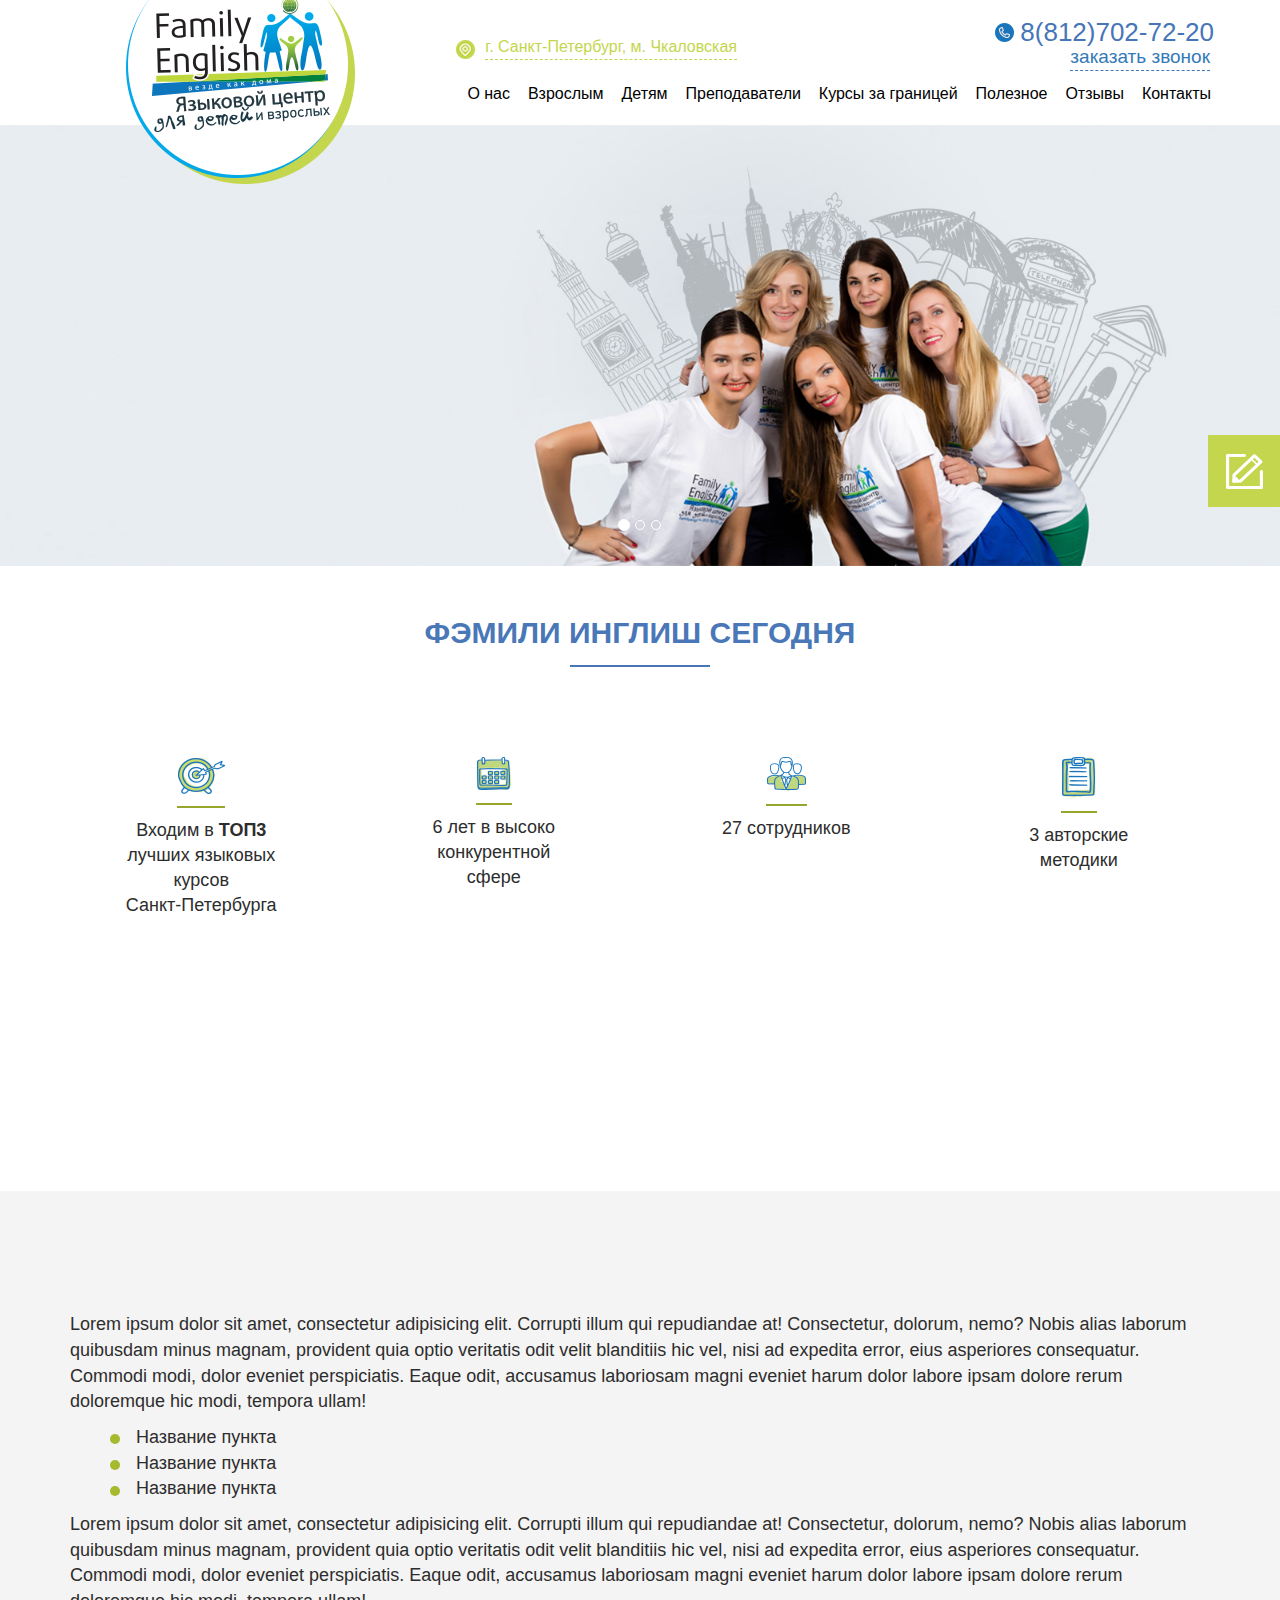
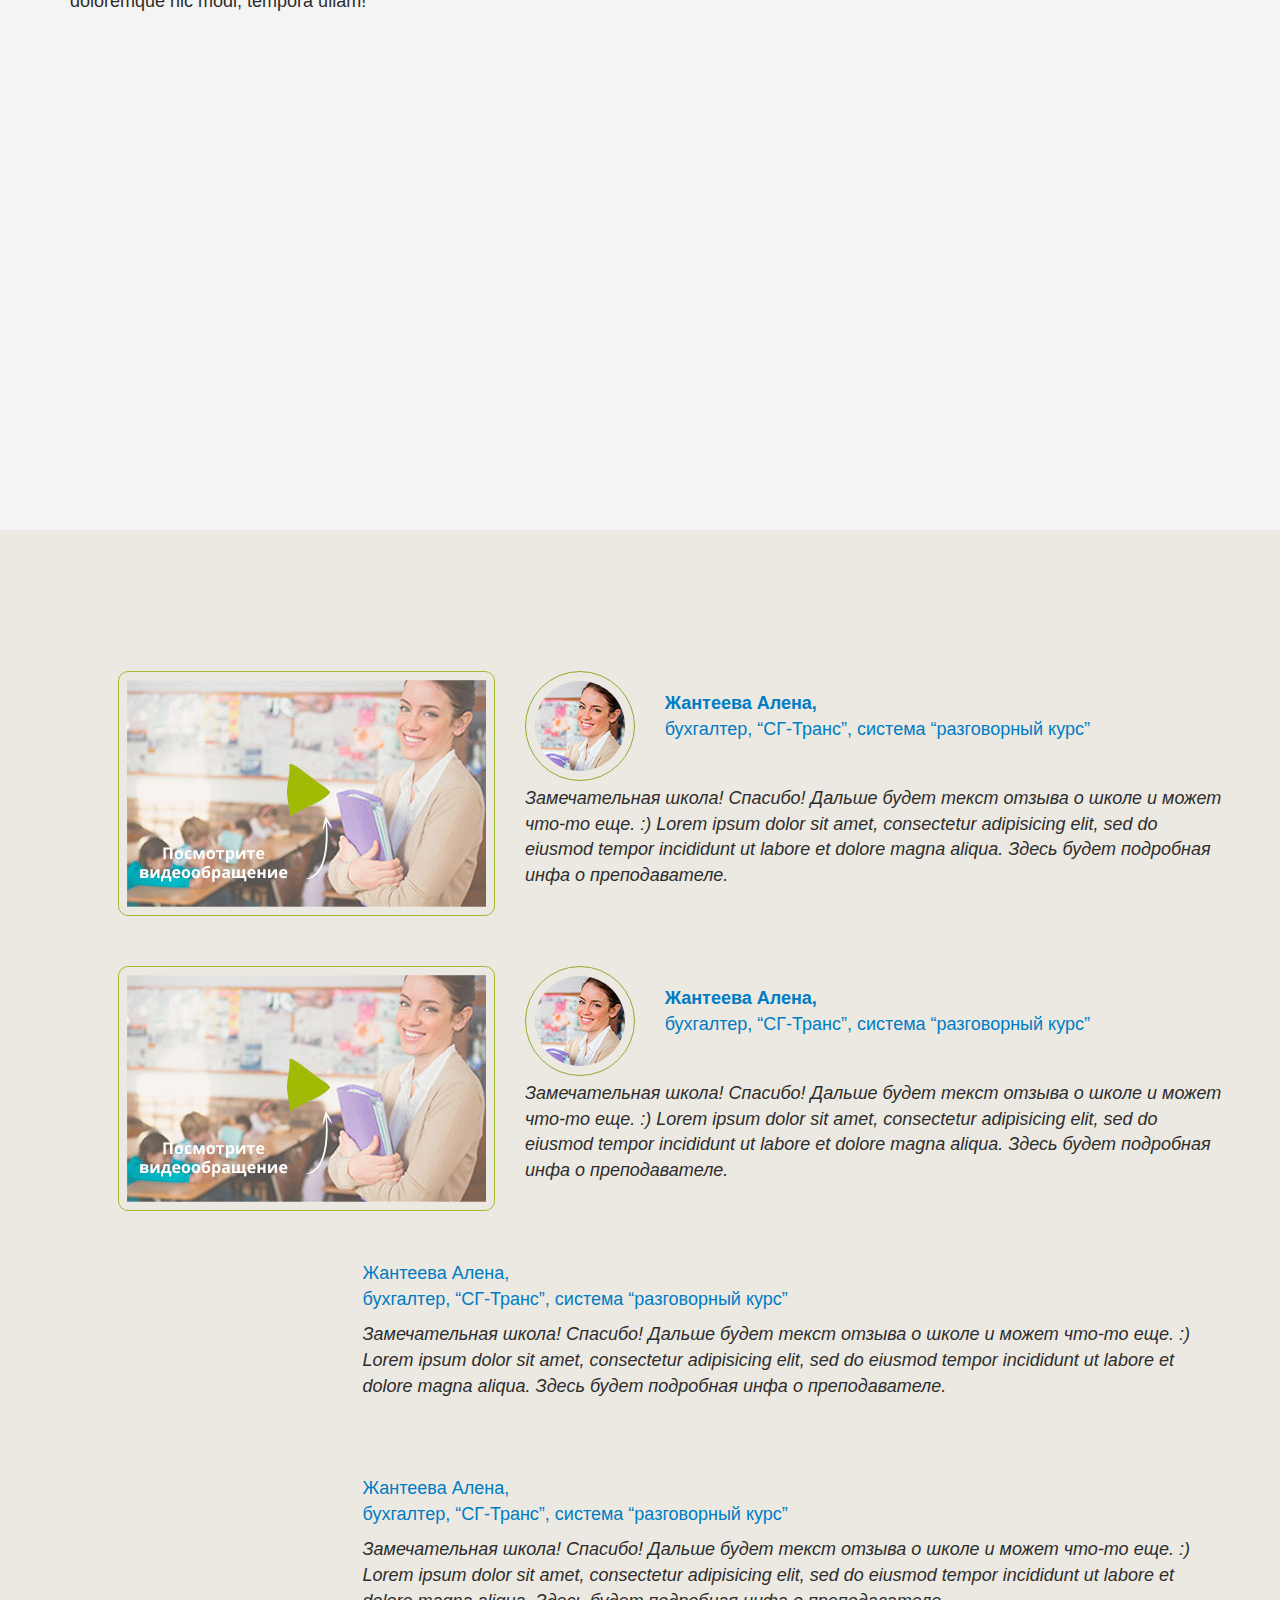
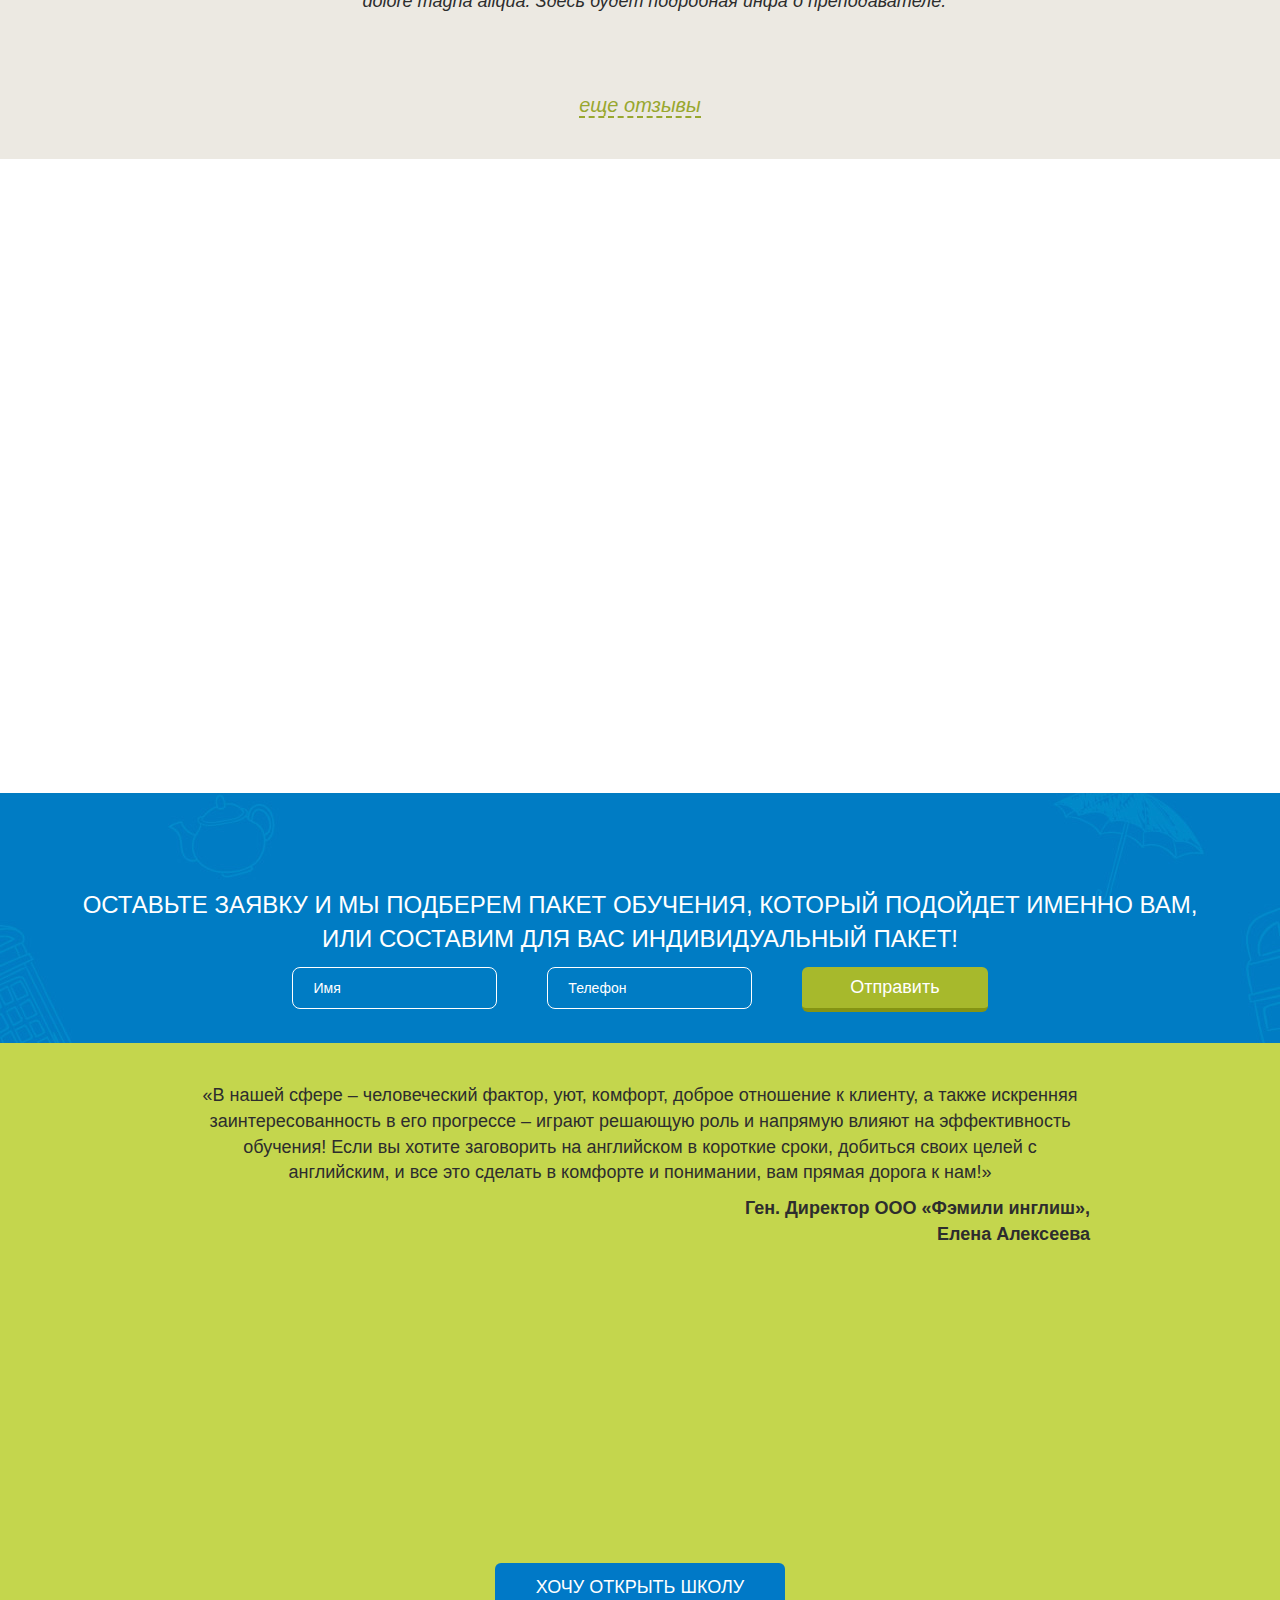
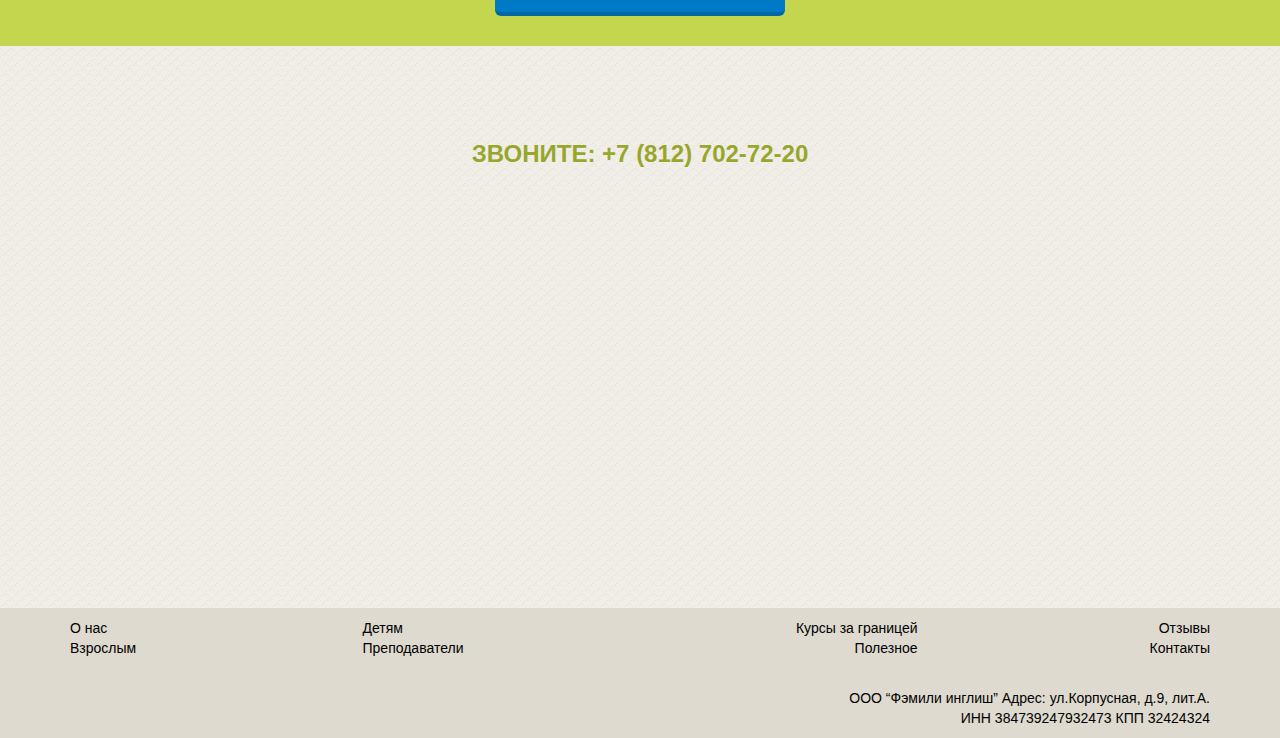
==== commit 5ab0a014: "1" ====
--- a/about.html
+++ b/about.html
@@ -896,7 +896,7 @@
   <!-- ПРАВОВЫЕ ДОКУМЕНТЫ -->
 
   <section id="prav-doc">
-          <div class="container pad-top-40 pad-bottom-40">
+          <div class="container pad-top-40">
                   
         <div class="pravdoc-text">
               <p class="base-text-sm">«В нашей сфере – человеческий фактор, уют, комфорт, доброе отношение к клиенту, а также искренняя <br>заинтересованность в его прогрессе – играют решающую роль и напрямую влияют на эффективность <br>обучения! Если вы хотите заговорить на английском в короткие сроки, добиться своих целей с <br>английским, и все это сделать в комфорте и понимании, вам прямая дорога к нам!»</p>
@@ -914,8 +914,9 @@
 <div class="doc-img pull-left"><img src="images/doc/doc-1.jpg" alt=""></div> 
 </div>
 
-
-              
+<div class="text-center">
+<div class="btn btn-blue-xl open-shcool">ХОЧУ ОТКРЫТЬ ШКОЛУ</div>
+</div>
           </div><!--/.container-->
       </section><!--/#services-->
 
--- a/css/main.css
+++ b/css/main.css
@@ -2995,6 +2995,7 @@
 
 #prav-doc{
   background-color: #c4d64d;
+  /*padding-bottom: 30px;*/
 }
 .pravdoc-text{
   text-align: center;
@@ -3003,7 +3004,16 @@
 
 .doc-images{
   padding-left: 200px;
-}
+  /*margin-bottom: 140px;*/
+  /*padding-bottom:220px;*/
+
+}
+
+.open-shcool{
+margin-top: 30px;
+/*margin-bottom:30px;*/
+}
+
 .doc-img{
 padding-right: 20px;
 }
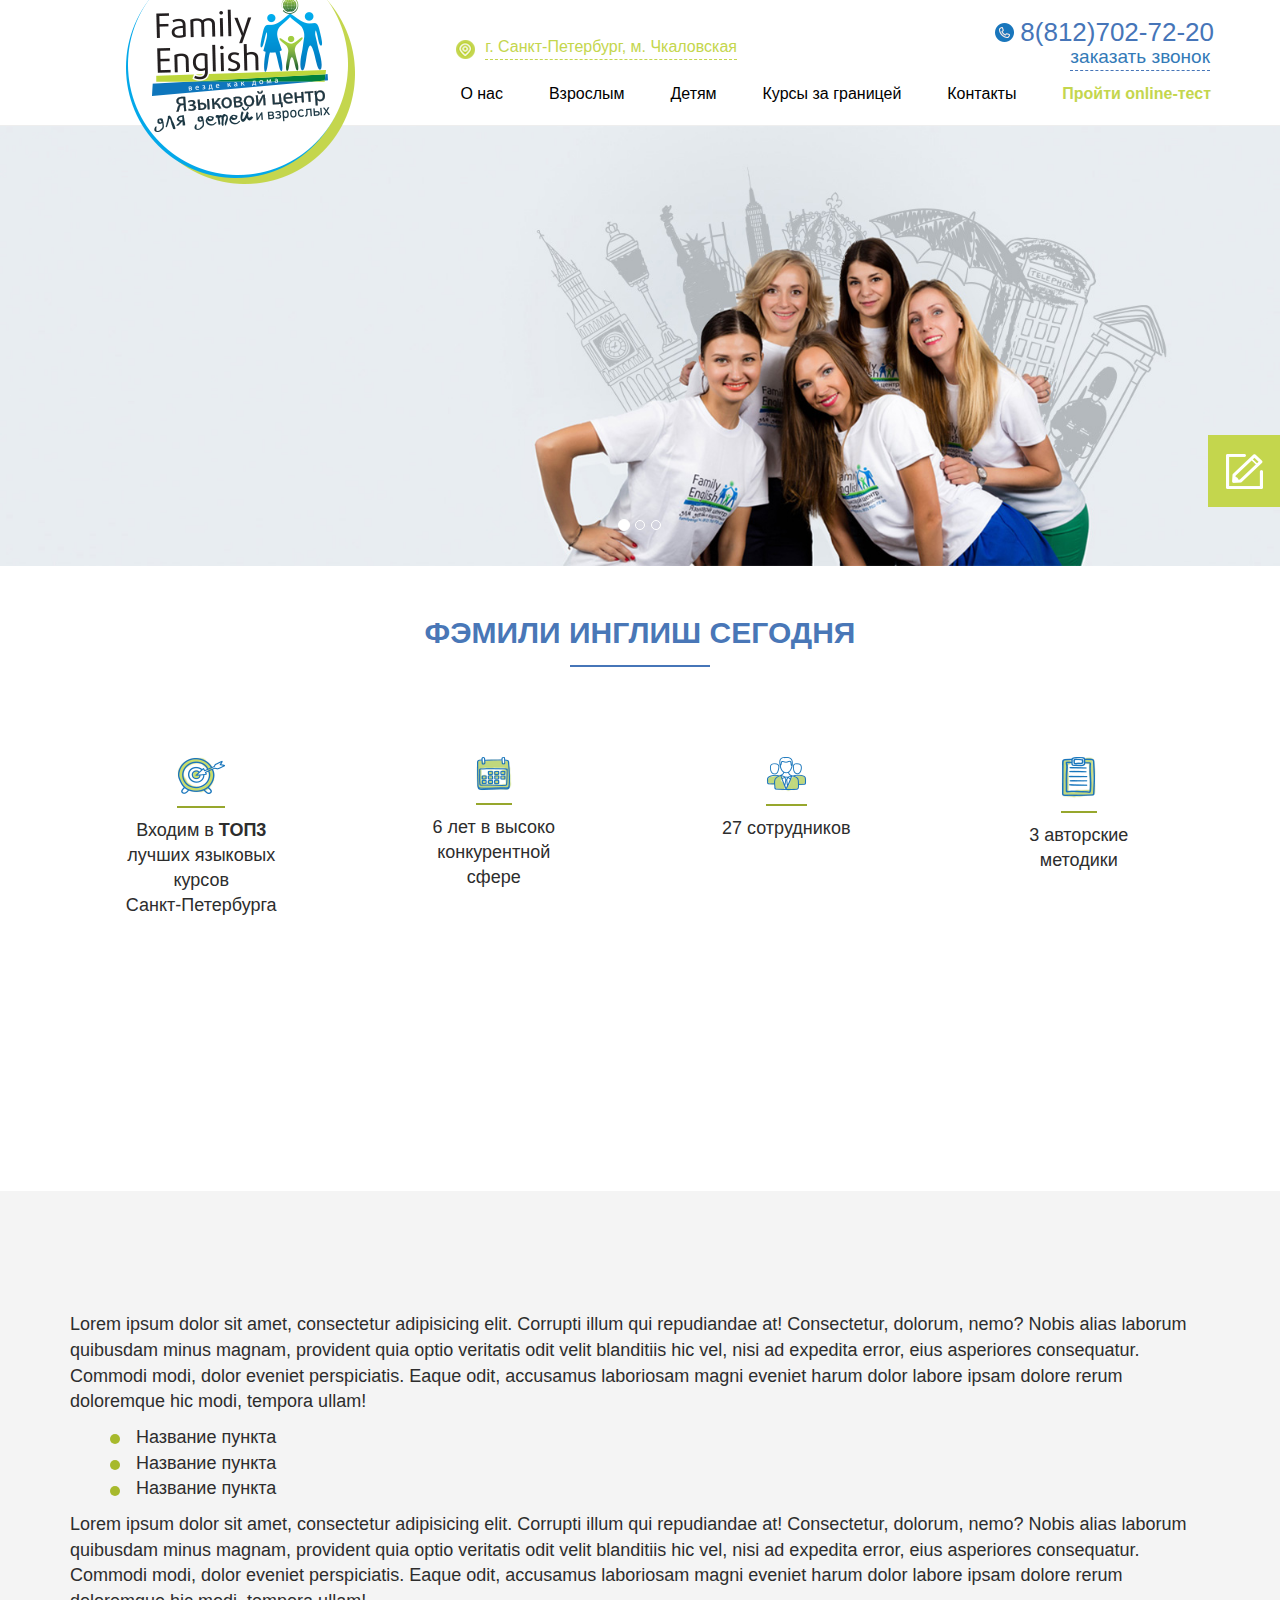
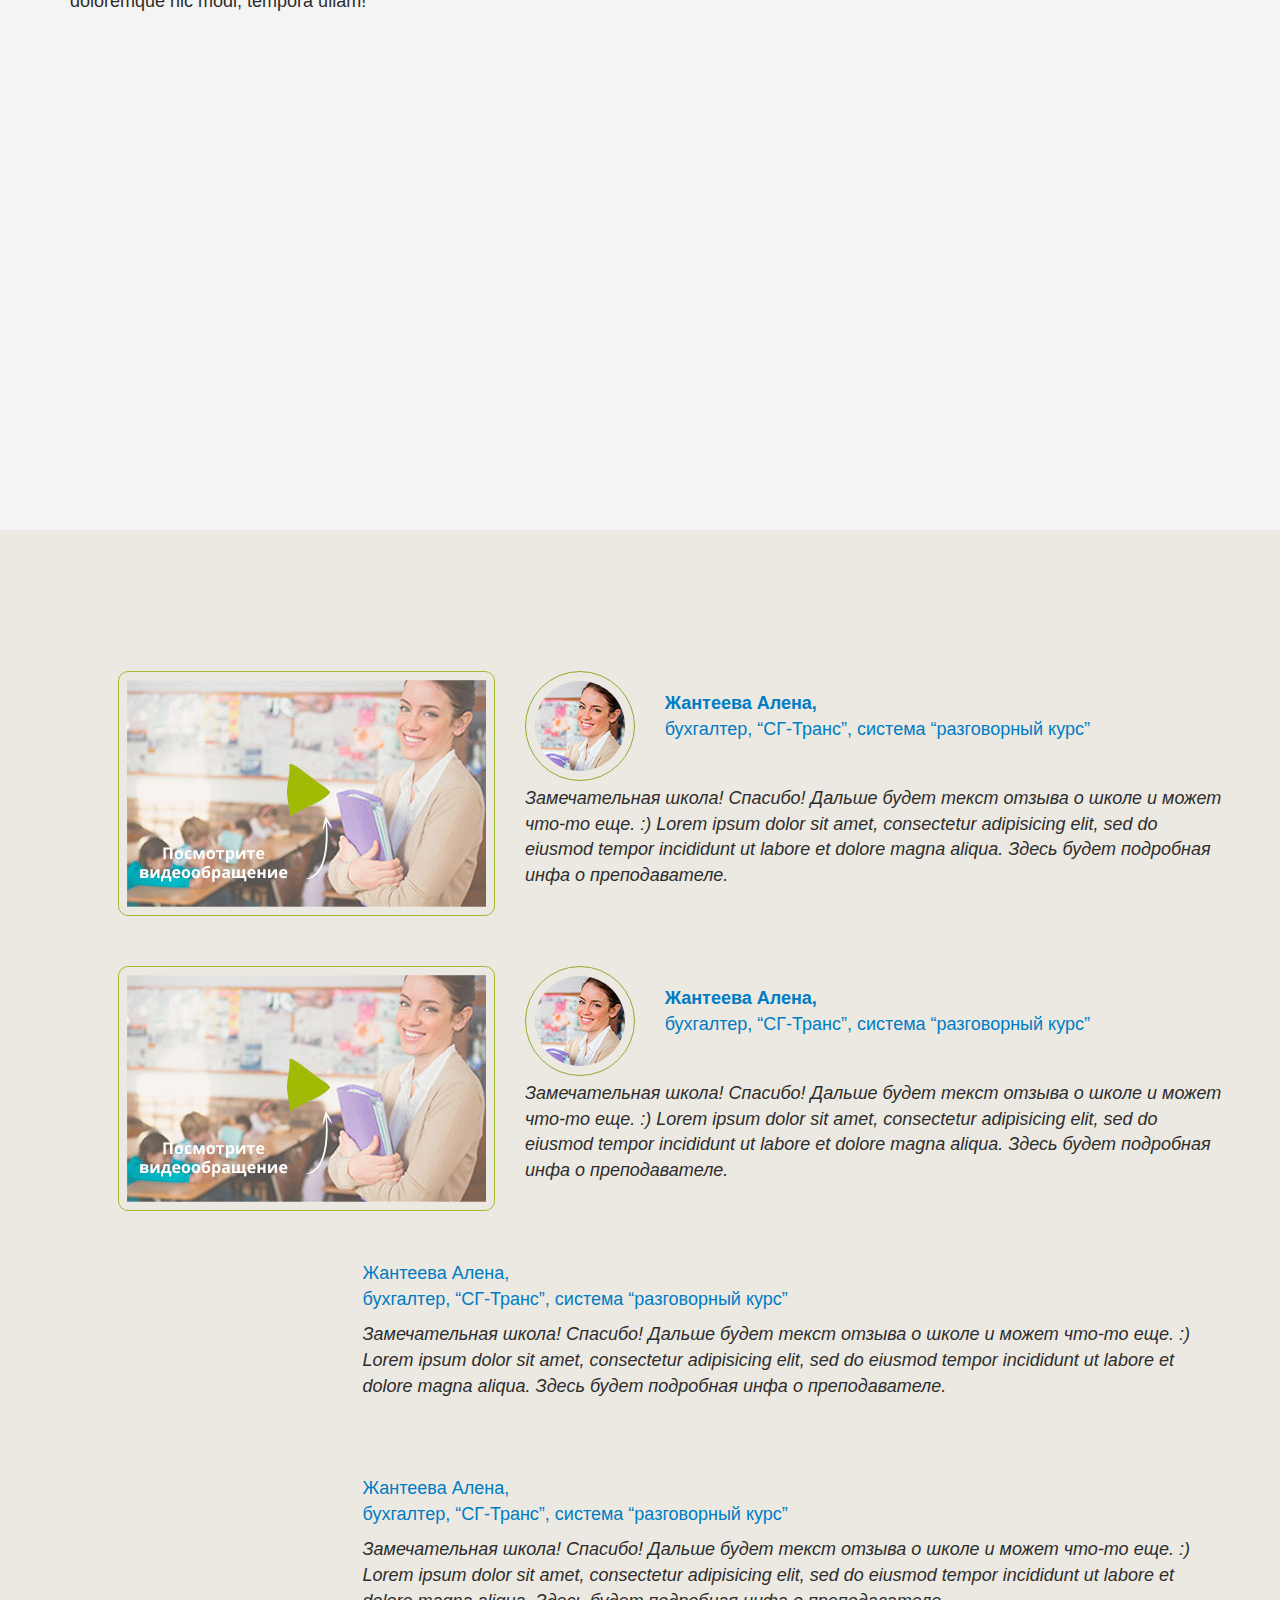
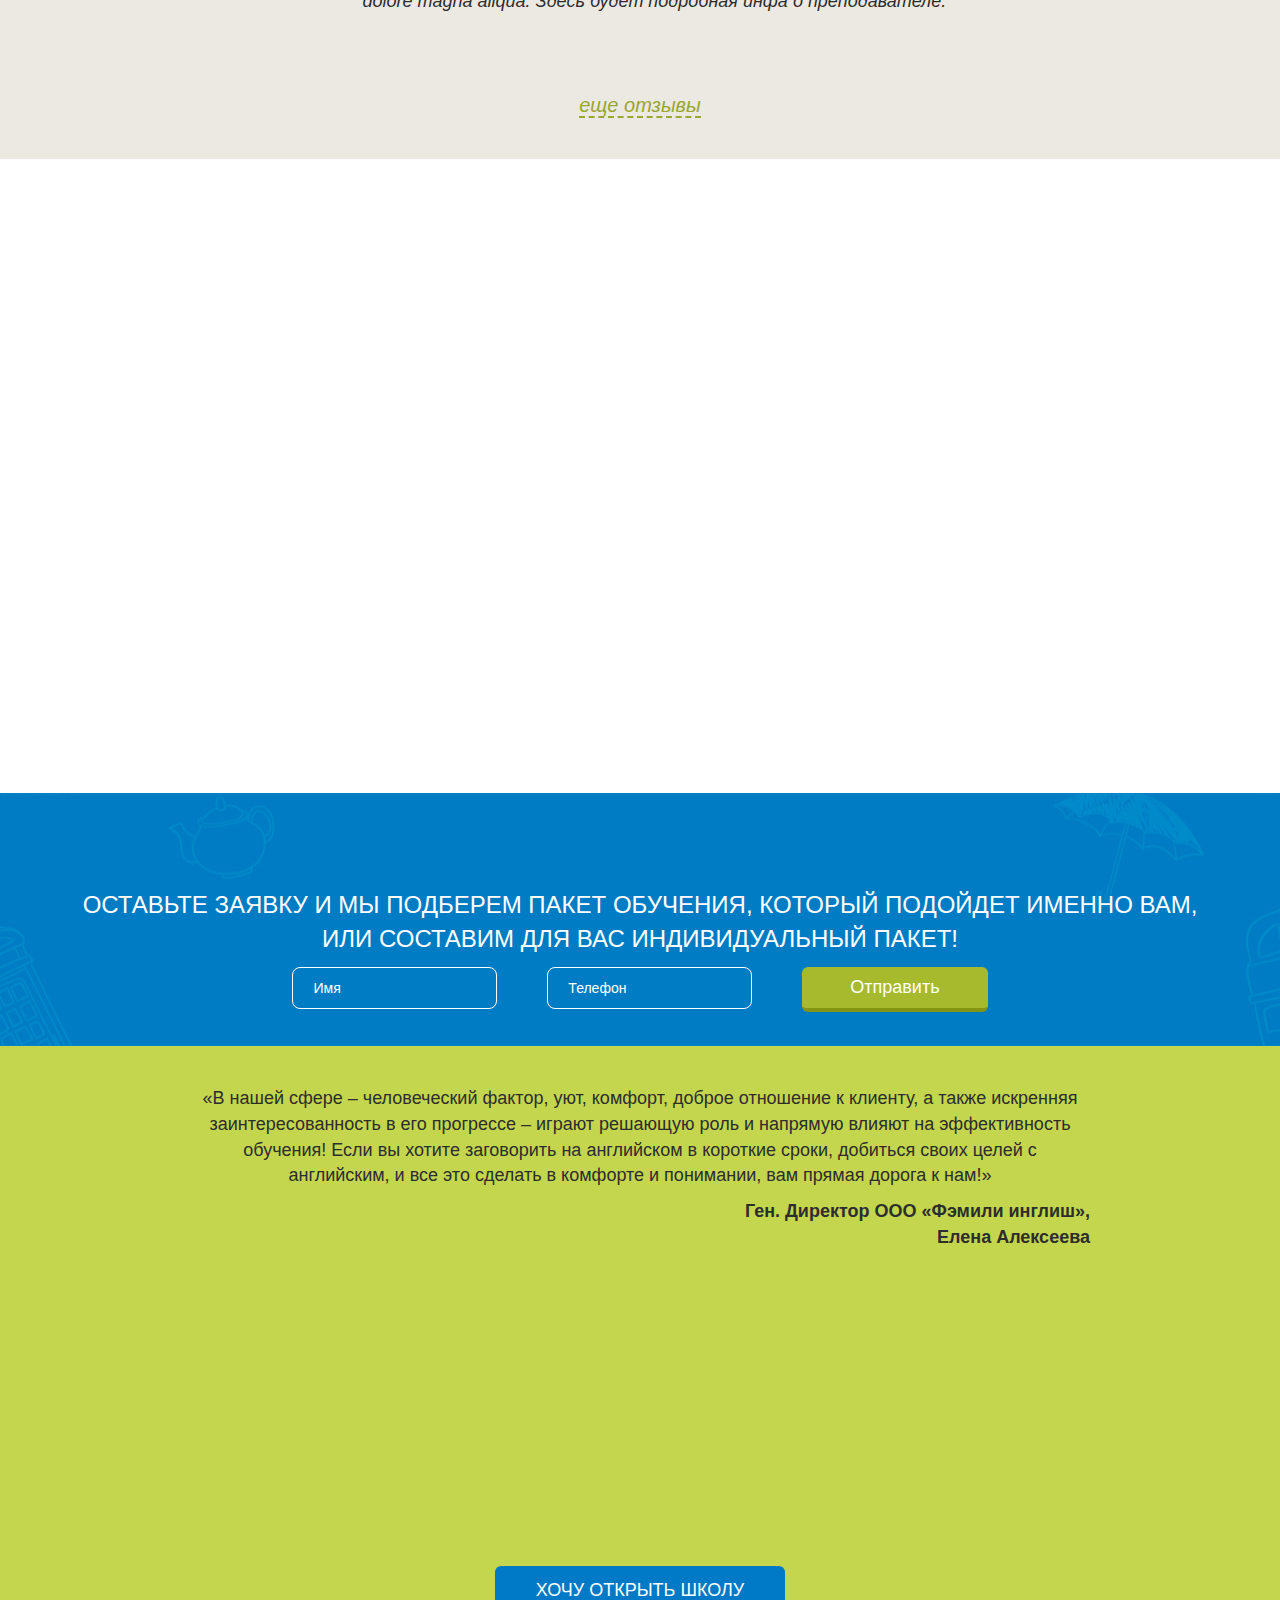
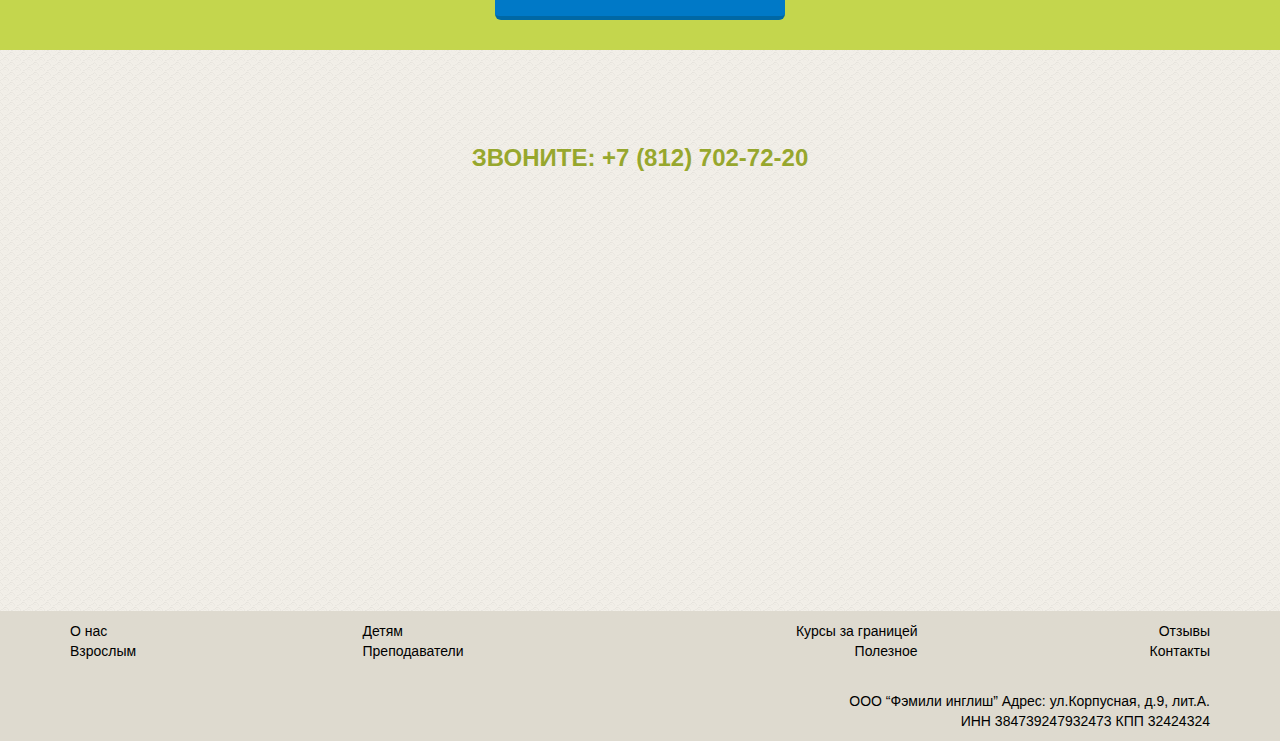
==== commit 5e2a07ab: "1" ====
--- a/about.html
+++ b/about.html
@@ -51,25 +51,18 @@
                     </div>
                       
 
-                    <div class="header-bottom row">
-                      
-                       
-
-
-                    <nav class="main-nav">
-                      <ul>
-                        <li><a href="about.html">О нас</a></li>
-                        <li><a href="adult.html">Взрослым</a></li>
-                        <li><a href="kids.html">Детям</a></li>
-                        <li><a href="teachers.html">Преподаватели</a></li>
-                        <li><a href="abroad.html">Курсы за границей</a></li>
-                        <li><a href="useful.html">Полезное</a></li>
-                        <li><a href="reviews.html">Отзывы</a></li>
-                        <li><a href="contacts.html">Контакты</a></li>
-                      <!--   <li><a href="online-test.html"><span class="green-text-sm"><b>Пройти online-тест</b></span></a></li> -->
-                      </ul>
-                      </nav>
-                  </div>
+                     <div class="header-bottom row">
+                              <nav class="main-nav">
+                                    <ul>
+                                      <li><a href="about.html">О нас</a></li>
+                                      <li><a href="adult.html">Взрослым</a></li>
+                                      <li><a href="kids.html">Детям</a></li>
+                                      <li><a href="abroad.html">Курсы за границей</a></li>
+                                      <li><a href="contacts.html">Контакты</a></li>
+                                      <li><a href="online-test.html"><span class="green-text-sm"><b>Пройти online-тест</b></span></a></li>
+                                    </ul>
+                              </nav>
+                          </div>
       </div>
     
 
@@ -109,6 +102,41 @@
   </div>
 
   <!-- /МОДАЛЬНОЕ ОКНО ЗАКАЗАТЬ ЗВОНОК-->
+
+
+
+
+   <!-- МОДАЛЬНОЕ ОКНО ОТКРЫТЬ СВОЮ ШКОЛУ-->
+  <div id="modal-shcool" class="modal fade">
+      
+      <div class="modal-body text-center">
+      <button type="button" class="close" data-dismiss="modal" aria-hidden="true"><img src="images/ico/x.png" height="19" width="20" alt=""></button>
+          <div class="variant-text text-center section-header--04">
+              <h2 class="section-title--04 text-center"><b>ХОЧУ ОТКРЫТЬ СВОЮ ШКОЛУ</b></h2>
+              <h3 class="base-text-sm-blue-lt">заполните поля форм:</h3>
+
+                     
+          </div>
+
+          <div class="text-center popup-form">
+              <form id="ddd" name="contact-form" method="post" action="#">
+                  <ul>
+                       <!-- <li><input type="text" name="name" class="input-place-2" id="user_name3"placeholder="Имя"/></li> -->
+                       <li><input type="tel" required pattern="[0-9_-]{10}" placeholder="Телефон" id="user_phone3" title="Формат: +7 (096) 999 99 99" class="input-place-2"/></li>
+                       <!-- <li class="primer"><i>пример: +7 911 941 21 21</i></li> -->
+                       <li><input type="text" name="name" class="input-place-2" id="user_name3"placeholder="Удобное время для звонка"/></li>
+                       <li><button type="submit" class="btn btn-green-xxl"><b>ОТПРАВИТЬ</b></button></li>
+                  </ul>
+              </form>
+          </div>
+
+      </div>
+  </div>
+
+  <!-- /МОДАЛЬНОЕ ОКНО ОТКРЫТЬ СВОЮ ШКОЛУ-->
+
+
+
   </header>
 
 
@@ -915,7 +943,7 @@
 </div>
 
 <div class="text-center">
-<div class="btn btn-blue-xl open-shcool">ХОЧУ ОТКРЫТЬ ШКОЛУ</div>
+<a href="#modal-shcool" data-toggle="modal" role="button" class="btn btn-blue-xl open-shcool">ХОЧУ ОТКРЫТЬ ШКОЛУ</a>
 </div>
           </div><!--/.container-->
       </section><!--/#services-->
@@ -1027,7 +1055,7 @@
 
       <script src="js/jquery.js"></script>
       <script src="js/bootstrap.min.js"></script>
-      <script src="http://maps.google.com/maps/api/js?sensor=true"></script>
+
       <script src="js/owl.carousel.js"></script>
       <script src="js/mousescroll.js"></script>
       <script src="js/smoothscroll.js"></script>
--- a/css/main.css
+++ b/css/main.css
@@ -21,6 +21,9 @@
 .text-right{
   text-align: right;
 }
+.text-center{
+  text-align: center;
+}
 
 .bg-fixed{
 background-repeat: no-repeat;
@@ -141,6 +144,7 @@
 .main-nav li{
   display: inline-block;
   padding-right: 14px;
+   padding-left: 28px;
   color: #000;
   font-size: 16px;
 }
@@ -149,11 +153,17 @@
 }
 .main-nav a:hover{
   color: #c4d64d;
-    background: url('../images/ico/treugol.png');
+  background: url('../images/ico/treugol.png');
   background-repeat: no-repeat;
   background-position-x: 50%;
 }
 .main-nav a.active{
+  color: #c4d64d;
+  background: url('../images/ico/treugol.png');
+  background-repeat: no-repeat;
+  background-position-x: 50%;
+}
+.main-nav li.active{
   color: #c4d64d;
   background: url('../images/ico/treugol.png');
   background-repeat: no-repeat;
@@ -1702,13 +1712,14 @@
 
 .order-block{
   width: 100%;
-  height: 250px;
+  /*height: 20px;*/
   padding-top: 10px;
   padding-bottom: 34px;
   background-color: #007CC4;
   background: url('../images/bg-blue.jpg');
   /*background-repeat: no-repeat;*/
   background-position: center;
+
 }
 .input-place{
   border-radius:8px;
@@ -2782,6 +2793,19 @@
   /*vertical-align: middle;*/
 }
 
+#modal-shcool>.modal-body{
+  border-radius: 6px;
+  width: 660px;
+  height: 330px;
+  background-color: #fff;
+  margin: 0 auto;
+  margin-top: 14%;
+  padding-left: 30px;
+  padding-top: 10px;
+  z-index: 9999;
+  /*vertical-align: middle;*/
+}
+
 #modal-kids-camp>.modal-body{
   border-radius: 6px;
   width: 660px;
@@ -2986,6 +3010,9 @@
 .pad-top-40{
   padding-top: 40px;
 }
+.pad-top-20{
+  padding-top: 20px;
+}
 .pad-right-120{
   padding-right:120px;
 }
@@ -3117,6 +3144,19 @@
   background-color: #ece9e2;
 }
 
+.bg-brown{
+  background-color: #ece9e2;
+}
+
+.bg-white{
+  background-color: #fff !important;
+}
+.students-review{
+  padding-top: 60px;
+  padding-bottom: 40px;
+  /*padding-bottom: 40px;*/
+  /*background-color: #ece9e2;*/
+}
 .student-video{
   padding: 8px;
   display: inline-block;
@@ -3167,4 +3207,119 @@
   height: 90px;
   background-image: url('../images/team/01_sm.jpg');
 
-}+}
+
+.white-text-sm{
+  font-size: 24px;
+  color: #fff;
+  /*text-transform: uppercase;*/
+}
+.height290{
+  height: 290px;
+}
+
+.bg-white{
+  color: #fff!;
+}
+.pad-left-64{
+  padding-left: 64px;
+}
+
+.pad-left-24{
+  padding-left: 84px;
+}
+
+.student-contact{
+  /*font-size: 16px;*/
+  padding: 8px;
+  display: inline-block;
+  margin-left: 48px;
+  /*margin-bottom: 50px;*/
+  border:1px solid #a7b92c;
+  border-radius:10px;
+
+}
+
+.border1{
+  border:1px solid red;
+}
+
+.student-contact-text{
+  padding-left: 12%;
+  /*border:1px solid red;*/
+  /*display: inline-block;*/
+  text-align: center;
+}
+
+.contact-social-icon{
+  display: inline-block;
+  padding-right: 20px;
+  float: right;
+}
+.icon-right-block{
+  padding-top: 482px;
+  padding-right: 124px;
+}
+
+.map1,.map2{
+  display: inline-block;
+}
+.map1{
+  padding-right: 20px;
+}
+.map-text{
+  padding-top: 10px;
+}
+
+
+#stati{
+  padding-top: 40px;
+  /*padding-bottom: 40px;*/
+  background-color: #ece9e2;
+}
+#stati-2{
+  padding-top: 40px;
+  /*padding-bottom: 40px;*/
+  /*background-color #fff;*/
+  padding-top: 40px;
+}
+#stati-3{
+  padding-top: 40px;
+  /*padding-bottom: 40px;*/
+  /*background-color #fff;*/
+  padding-top: 40px;
+  background-color: #ece9e2;
+}
+#stati-4{
+  padding-top: 40px;
+  /*padding-bottom: 40px;*/
+  /*background-color #fff;*/
+  padding-top: 40px;
+  /*background-color: #ece9e2;*/
+}
+
+
+.stati-title{
+  padding-left: 80px;
+  padding-top: 10px;
+}
+
+.dop-stati-link{
+  float: right;
+  padding-bottom: 20px;
+}
+#dop-stati-1{
+  display: none;
+}
+#dop-stati-2{
+  display: none;
+}
+#dop-stati-3{
+  display: none;
+}
+#dop-stati-4{
+  display: none;
+}
+.bg-white{
+  background: #fff;
+}
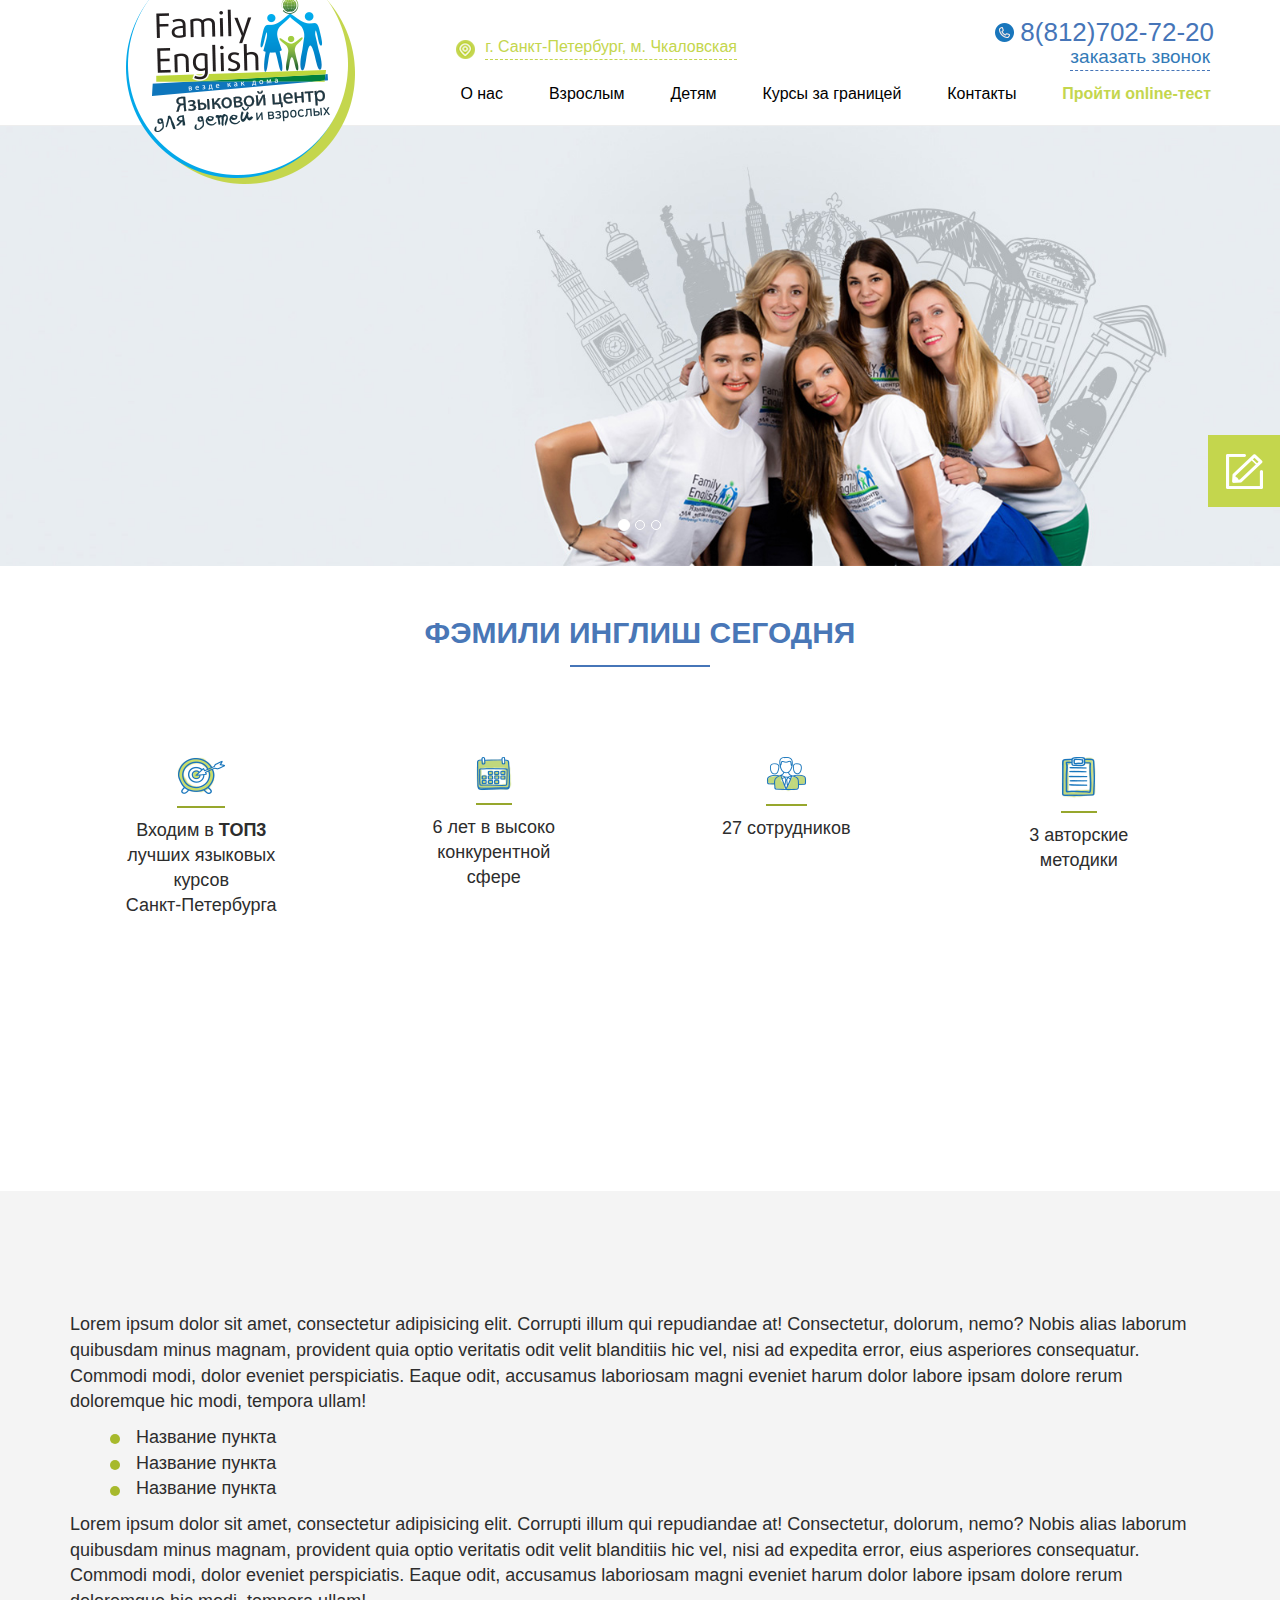
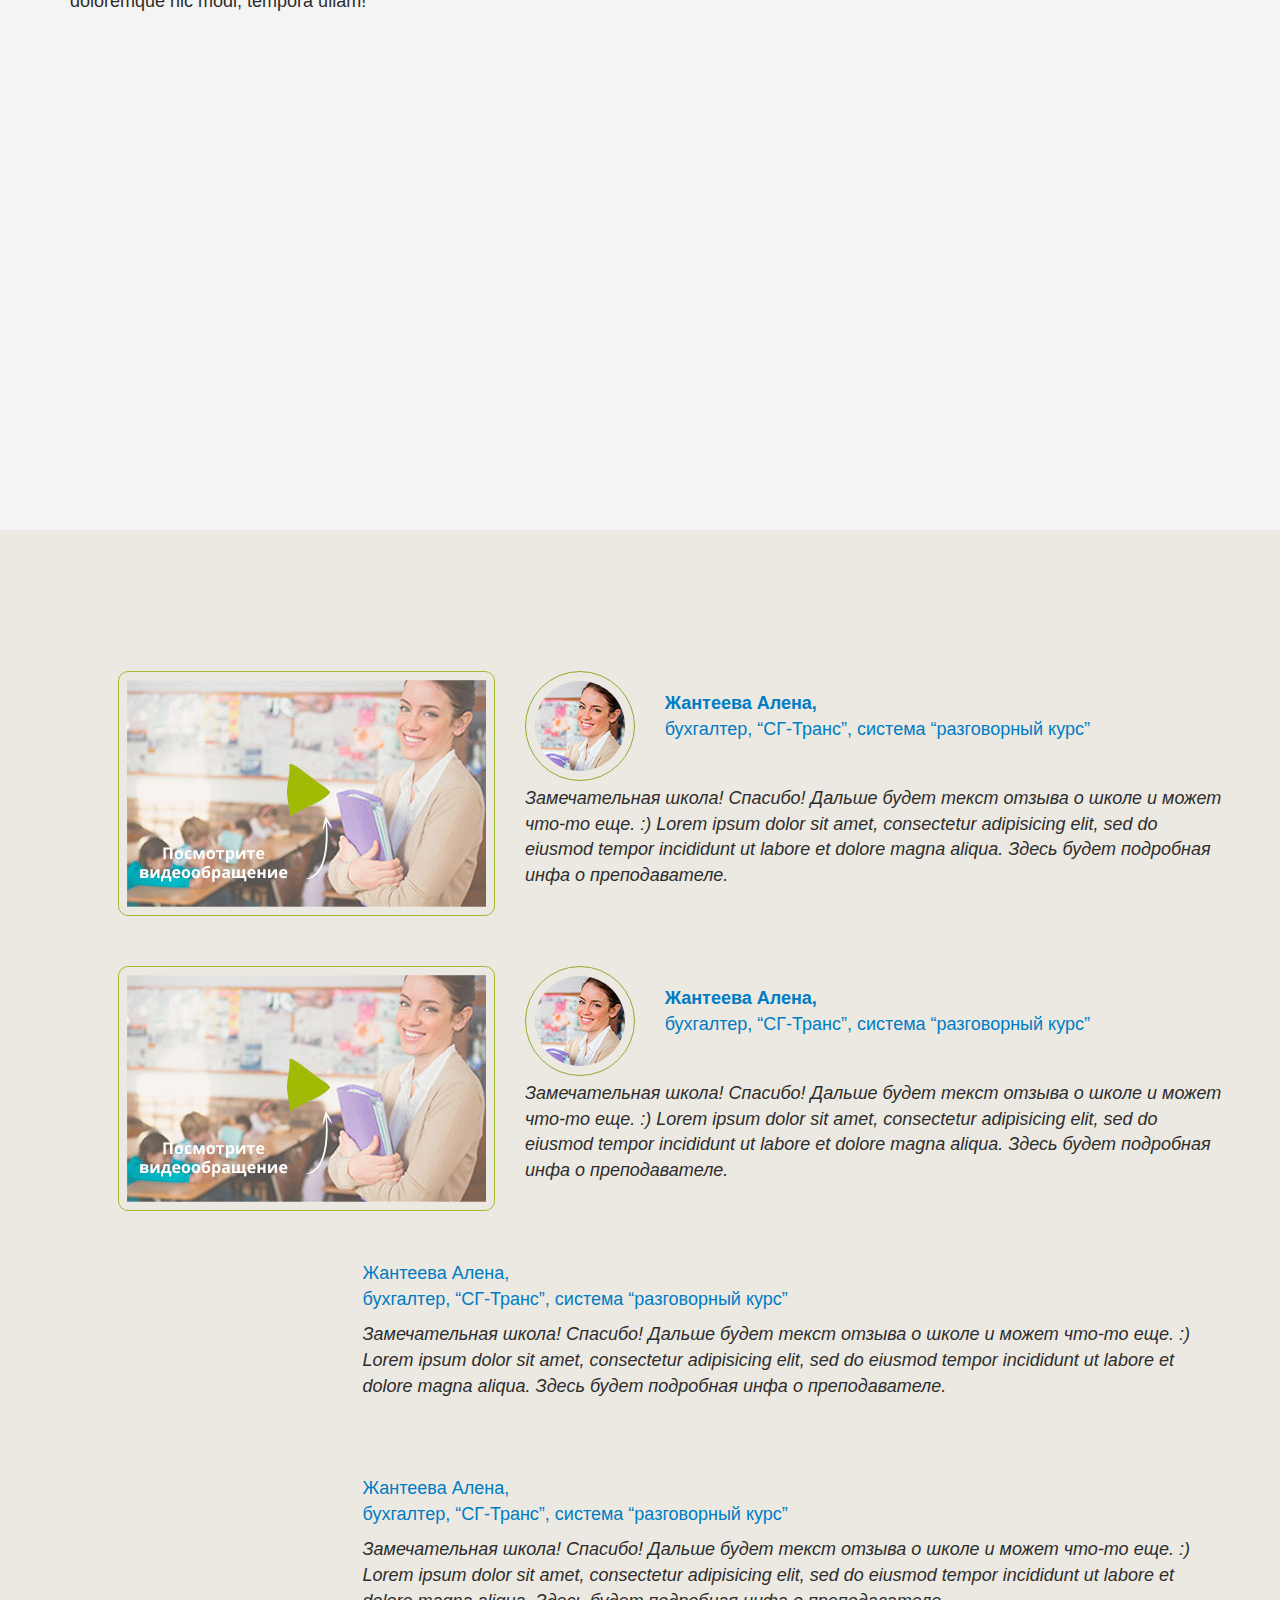
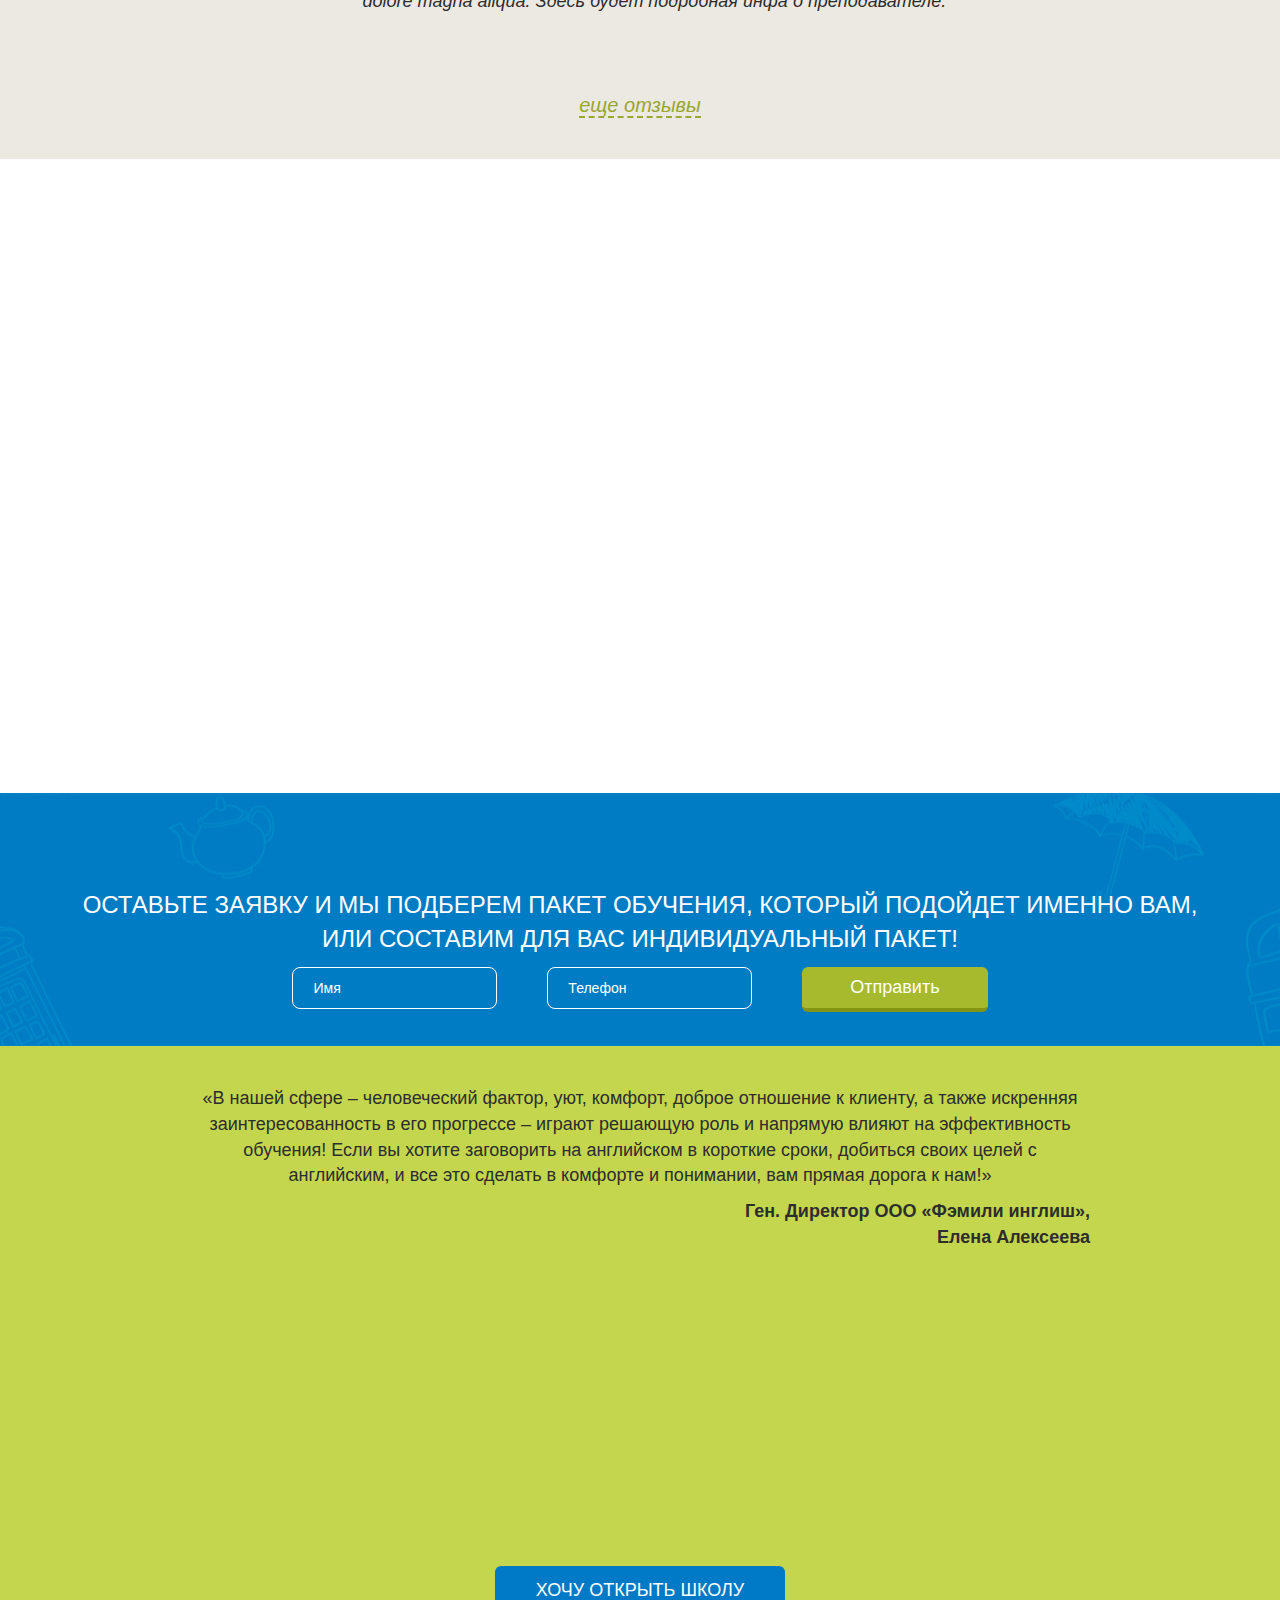
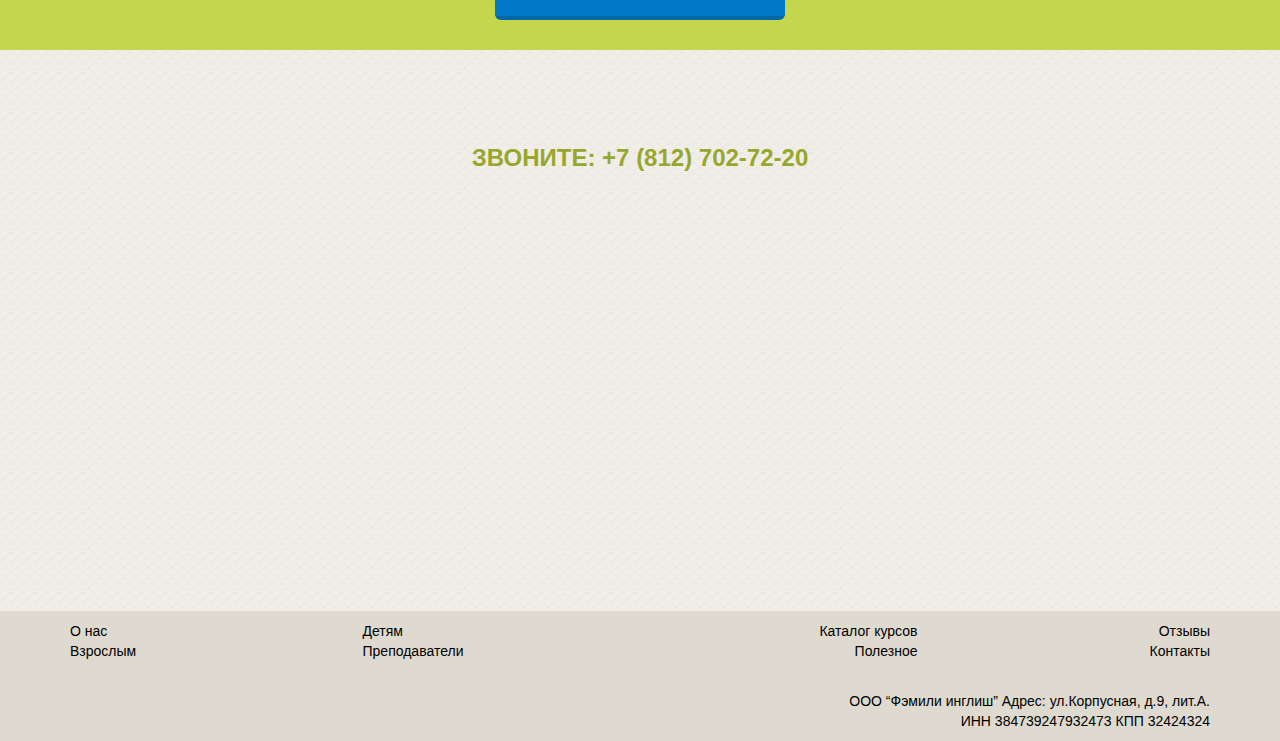
==== commit 5a1b3fca: "1" ====
--- a/about.html
+++ b/about.html
@@ -524,8 +524,8 @@
                       </div>
                   </div>  
 
-                      <div class="student-text pad-left-20">
-                                <p class="base-text-sm"><i>
+                      <div class="student-text">
+                                <p class="base-text-sm  pad-left-40"><i>
                     Замечательная школа! Спасибо! Дальше будет текст отзыва о школе и может что-то еще. :) Lorem ipsum dolor sit amet, consectetur adipisicing elit, sed do eiusmod tempor incididunt ut labore et dolore magna aliqua. Здесь будет подробная инфа о преподавателе.</i><br>
                    
                             </p>
@@ -563,8 +563,8 @@
                       </div>
                   </div>  
 
-                      <div class="student-text pad-left-20">
-                                <p class="base-text-sm"><i>
+                      <div class="student-text">
+                                <p class="base-text-sm  pad-left-40"><i>
                     Замечательная школа! Спасибо! Дальше будет текст отзыва о школе и может что-то еще. :) Lorem ipsum dolor sit amet, consectetur adipisicing elit, sed do eiusmod tempor incididunt ut labore et dolore magna aliqua. Здесь будет подробная инфа о преподавателе.</i><br>
                    
                             </p>
@@ -978,11 +978,12 @@
                            </div>
 
                           <div class="tel">
-                              <div class="tel-title"><span>+7 (999) 702-72-20 <br>   
-                              +7 (999) 277-10-21</span>
+                              <div class="tel-title"><span>+7 (812) 702-72-20<br>   
+                              +7 (911) 2-777-100</span>
                               </div>
                               <!-- <div class="tel-img"></div> -->
                           </div>
+
 
                           
                       </div>
@@ -1028,8 +1029,8 @@
                       <a href="teachers.html">Преподаватели</a>
                   </div>
                   <div class="col-sm-3 text-right">
-                      <a href="abroad.html">Курсы за границей</a><br>
-                      <a href="useful.html">Полезное</a>
+                      <a href="catalog.html">Каталог курсов</a><br>
+                      <a href="index.html#useful">Полезное</a>
                   </div>
                   <div class="col-sm-3 text-right">
                       <a href="reviews.html">Отзывы</a><br>
--- a/css/main.css
+++ b/css/main.css
@@ -92,6 +92,15 @@
 .base-text-sm-blue{
   font-size: 18px;
   color: #4977B7;
+}
+.base-text-sm-white{
+  font-size: 18px;
+  color: #fff;
+}
+
+.base-text-md-white{
+  font-size: 22px;
+  color: #fff;
 }
 
 .base-text-sm-ltblue{
@@ -416,6 +425,13 @@
   padding-top: 40px;
   text-align: center;
   margin-bottom: -30px;
+}
+
+.another-kids-abroad{
+  padding-top: 10px;
+  text-align: center;
+  padding-bottom: 30px;
+  /* margin-bottom: -30px; */
 }
 
 .btn {
@@ -577,7 +593,7 @@
   padding-bottom: 12px;
   text-align: center;
   position: relative;
-  margin-bottom:30px; 
+  /* margin-bottom:30px;  */
 }
 .btn-green-xxl:active{
 border-bottom-width: 2px;
@@ -638,19 +654,46 @@
 }
 
 .btn-gra{
-  width: 300px;
+  /* width: 300px; */
   display: inline-block;
   padding: 0px;
   margin:0px auto;
-
-}
-.another-kids{
-}
+  overflow: hidden;
+
+}
+.btn-gray{
+  /* width: 300px; */
+  display: inline-block;
+  /* padding: 0px; */
+  margin:0px auto;
+  overflow: hidden;
+  background-color: #c4c4c4;
+  color: #fff;
+  padding: 10px 40px 6px 40px;
+}
+.btn-gray:hover{
+  color: #fff;
+}
+.btn-blue-quest{
+  /* width: 300px; */
+  display: inline-block;
+  /* padding: 0px; */
+  margin:0px auto;
+  overflow: hidden;
+  background-color: #007cc4;
+  color: #fff;
+  padding: 10px 40px 6px 40px;
+}
+.btn-blue-quest:hover{
+  color: #fff;
+}
+
 .arrow{
   display: inline-block;
-  height: 70px;
-  width: 150px;
-  vertical-align: middle;
+  height: 40px;
+  width: 124px;
+  vertical-align: top;
+  margin-top: 20px;
 }
 
 
@@ -1272,6 +1315,13 @@
   /*text-shadow: 0 -1px hsla(0, 0%, 0%, 0.8);*/
 }
 
+.video-checked{
+background-color: #c4d64d !important;
+}
+.video-item:hover{
+background-color: #c4d64d;
+}
+
 .button:active {
   /*box-shadow: inset 0 1px 10px hsla(0, 0%, 0%, 0.8);*/
 }
@@ -1815,11 +1865,12 @@
 }
 #pricing-kids{
   padding-top: 40px;
-  /*padding-bottom: 40px;*/
-  /*background: url('../images/dekor.jpg');*/
-  /*background-repeat: no-repeat;*/
-  /*position: relative;*/
-  /*top:100px;*/
+  z-index: 4;
+  overflow: hidden;
+}
+#pricing-kids-abroad{
+  padding-top: 40px;
+  padding-bottom: 40px;
   z-index: 4;
   overflow: hidden;
 }
@@ -2793,6 +2844,19 @@
   /*vertical-align: middle;*/
 }
 
+#modal-spring>.modal-body{
+  border-radius: 6px;
+  width: 700px;
+  height: 600px;
+  background-color: #fff;
+  margin: 0 auto;
+  margin-top: 5%;
+  padding-left: 30px;
+  padding-top: 10px;
+  z-index: 9999;
+  /*vertical-align: middle;*/
+}
+
 #modal-shcool>.modal-body{
   border-radius: 6px;
   width: 660px;
@@ -2884,6 +2948,7 @@
 }
 .course-text{
   float: right;
+  /* padding-left: 20px; */
 }
 
 .course-footer{
@@ -3019,6 +3084,12 @@
 .pad-bottom-40{
   padding-bottom:40px;
 }
+.pad-bottom-30{
+  padding-bottom:30px;
+}
+.pad-bottom-12{
+  padding-bottom:12px;
+}
 
 #prav-doc{
   background-color: #c4d64d;
@@ -3167,8 +3238,8 @@
 }
 
 .student-text{
-  padding-left: 80px;
-  padding-top: 80px;
+  padding-left: 40px;
+  /* padding-top: 80px; */
 }
 
 .student-about{
@@ -3229,6 +3300,13 @@
   padding-left: 84px;
 }
 
+.pad-left-20{
+  padding-left: 20px;
+}
+.pad-left-40{
+  padding-left: 40px;
+}
+
 .student-contact{
   /*font-size: 16px;*/
   padding: 8px;
@@ -3323,3 +3401,519 @@
 .bg-white{
   background: #fff;
 }
+
+#zadacha{
+  background-color: #f7f6f3;
+  text-align: center;
+  padding-top: 60px;
+  padding-bottom: 40px;
+}
+
+.teacher-img{
+  padding: 4px;
+  display: inline-block;
+  /*margin-left: 20%;*/
+  /*margin-bottom: 50px;*/
+  border:1px solid #a7b92c;
+  /*border-radius:10px;*/
+}
+
+.teacher-title{
+  /*padding-left: 80px;*/
+  /*padding-top: 10px;*/
+  display: inline-block;
+  /*border:1px solid red;*/
+  padding-right: 20px;
+   margin-left: -40px; 
+}
+.dop-teacher-link{
+  float: left;
+  /*padding-bottom: 20px;*/
+}
+#teacher-1{
+  padding-top: 40px;
+  /*padding-bottom: 40px;*/
+  /*background-color #fff;*/
+  padding-bottom: 40px;
+}
+#teacher-2{
+  padding-top: 40px;
+  /*padding-bottom: 40px;*/
+  /*background-color #fff;*/
+  padding-bottom: 40px;
+  background: #F7F6F3;
+}
+#teacher-3{
+  padding-top: 40px;
+  /*padding-bottom: 40px;*/
+  /*background-color #fff;*/
+  padding-bottom: 40px;
+  /*background: #F7F6F3;*/
+}
+
+
+.teacher-icon-1{
+  /*vertical-align: middle;*/
+  /*padding-top: 20px;*/
+  /*border:1px solid red;*/
+float: left;
+background-image: url('../images/ico/icon-ff-02.png');
+background-repeat:no-repeat;
+height: 20px;
+width: 20px;
+margin-top: 6px;
+margin-right: 4px;
+}
+.teacher-icon-2{
+float: left;
+background-image: url('../images/ico/icon-ff-03.png');
+background-repeat:no-repeat;
+height: 20px;
+width: 20px;
+margin-top: 6px;
+margin-right: 4px;
+}
+.teacher-icon-3{
+float: left;
+background-image: url('../images/ico/icon-ff-04.png');
+background-repeat:no-repeat;
+height: 20px;
+width: 20px;
+margin-top: 8px;
+margin-right: 4px;
+}
+
+.video-icon{
+  float: left;
+  background-image: url('../images/ico/video-icon.png');
+  background-repeat:no-repeat;
+  width: 30px;
+  height: 30px;
+  margin-right: -10px;
+  margin-top: 4px;
+}
+
+#podcast{
+
+    /* text-align: center; */
+}
+.podcast{
+  margin: 0 auto;
+  /* margin-bottom: 10px; */
+      /* padding-bottom: 10px; */
+      /* padding-top: 10px; */
+  width: 700px;
+  padding-left: 20px;
+  padding-top: 6px;
+  padding-bottom: 6px;
+  /* margin-left: 155px; */
+  /* margin-right: 155px; */
+  /* margin-right: 155px; */
+  /* height: 320px; */
+  /* vertical-align: middle; */
+  border:1px solid #eceae4;
+  overflow: hidden;
+  background: color red;
+  -webkit-box-sizing: border-box;
+  -moz-box-sizing: border-box;
+  box-sizing: border-box;
+  background-color: #f7f6f3;
+   vertical-align:middle;
+}
+
+.podcast-title{
+  display: inline-block;
+  /* padding-bottom: 10px; */
+  /* width: 250px; */
+   /* border:1px solid red; */
+   line-height: 40px;
+    /*vertical-align:middle;*/
+    /* border-bottom: dashed 1px ; */
+    /* padding-top: 20px; */
+    /* padding-bottom: 10px; */
+    /* vertical-align: middle; */
+}
+
+.podcast-track{
+  /* border:1px solid red; */
+  display: inline-block;
+  /* padding-top: 8px; */
+  vertical-align: middle;
+  padding-left: 20px;
+  /* padding-right: 40px; */
+}
+
+.podcast-more{
+  /* padding-bottom: 10px; */
+  /* padding-left:10px; */
+}
+.podcast-track{
+  width: 400px;
+  margin-right: 54px;
+}
+
+.podcast-track audio{
+
+  width: 430px;
+}
+
+.podcast-title:hover{
+  color:#BFDC40;
+}
+.pdcst{
+  padding-top: 10px;
+  /* display: inline-block; */
+/* width: 70%; */
+/* vertical-align: middle; */
+}
+
+.podcast-play{
+ display: inline-block;
+ margin-left: 552px;
+ padding-right: 10px;
+ text-align: center;
+ padding-top: 16px;
+ background-color: #f2f1ed;
+ padding-left: 16px;
+ padding-right: 16px;
+ padding-top: 16px;
+ padding-bottom: 16px;
+ /*padding-bottom: 22px;*/
+}
+.podcast-more{
+ display: inline-block;
+ /* padding-bottom: 10px; */
+ /* background-color: #f2f1ed; */
+ /*width: 40px;*/
+ /*height: 40px;*/
+ /* text-align: center; */
+ /* padding-top: 46px; */
+ /* padding-left: 16px; */
+ /* padding-right: 46px; */
+ /* padding-bottom: 16px; */
+ /* margin-left: -4px; */
+}
+#podcast-text-1{
+margin: 0 auto;
+width: 700px;
+padding-top: 10px; 
+display: none;
+}
+
+#podcast-text-2{
+margin-left: 156px;
+margin-right: 156px;
+padding-top: 10px; 
+display: none;
+}
+#podcast-text-3{
+margin-left: 156px;
+margin-right: 156px;
+padding-top: 10px; 
+display: none;
+}
+.podcast-bottom-text{
+  margin: 0 auto;
+  width: 680px;
+/* margin-left: 158px; */
+/* margin-right: 158px; */
+padding-top: 40px; 
+padding-bottom: 40px;
+}
+.words-for-study{
+padding-top: 20px;
+}
+
+.words-title{
+  /* margin-left: 20px; */
+}
+.words{
+  padding-top: 14px;
+  /*margin-left: -15px;*/
+}
+.test-title{
+  margin-bottom: 10px;
+  /* padding-bottom: 20px; */
+  /* vertical-align: middle; */
+  padding-top: 14px;
+  padding-bottom: 6px;
+  background-color: #c4d64d;
+}
+
+#question{
+  background-color: #f7f6f3;
+}
+.quest{
+width: 1000px;
+margin: 0 auto;
+}
+.quest-underline{
+position: relative;
+  width: 1000px;
+  height: 10px;
+  background-color: #e8f49c;
+  /* z-index: -10; */
+}
+.quest-underline:before{
+  content: "";
+position: absolute;
+  width: 300px;
+  height: 10px;
+  background-color: #c4d64d;
+  z-index: 9;
+}
+
+.question-inner{
+  padding-top: 30px;
+  text-align: center;
+  margin: 0 auto;
+  width: 500px;
+}
+.quest-title{
+  padding-bottom: 20px;
+}
+.answer-variant{
+  margin: 0 auto;
+  padding-bottom: 30px;
+  width: 400px;
+  padding-bottom: 60px;
+}
+
+
+#video-lessons{
+  margin: 0 auto;
+}
+
+#video-lesson-buttons{
+  margin: 0 auto;
+
+}
+
+.video-item{
+  /* vertical-align: middle; */
+  margin: 0 auto;
+  width: 800px;
+  padding-left: 20px;
+  padding-right: 20px;
+  padding-top: 20px;
+  padding-bottom: 40px;
+  margin-bottom: 10px;
+  background-color: #4675b8;
+  color: #fff;
+}
+.video-item-quantity{
+float: right;
+}
+
+
+.video-lesson-listing{
+  width: 800px;
+  margin: 0 auto;
+}
+.video-item-name{
+ float: left; 
+  }
+
+.video-lesson{
+  border-radius: 10px;
+  border:1px solid #c4d64d;
+  padding: 6px;
+
+}
+ .video-lesson-img{
+  width: 230px;
+  height: 130px;
+ background: url('../images/video-lesson-plashka.jpg'); 
+ -webkit-background-size: 230 130;
+ background-size: 230 130;
+} 
+
+
+
+
+
+/* ПОИСК */
+.search-form{
+   margin: 0 auto;
+/* border:1px solid red; */
+border-radius: 4px;
+padding-top: 6px;
+  width: 700px;
+  background-color: #f7f6f3;
+  /* color: #000; */
+  margin-bottom: 16px;
+}
+.search-form-2{
+   /* margin: 0 auto; */
+/* border:1px solid red; */
+border-radius: 4px;
+padding-top: 6px;
+  width: 800px;
+  background-color: #f7f6f3;
+  /* color: #000; */
+  margin-bottom: 16px;
+}
+
+
+.search-form-2 input[type="submit"] {
+  float: right;
+  margin-right: 10px;
+    /* padding-right: 10px; */
+    outline: none;
+    width: 26px; /* Ширина кнопки */
+    height: 24px; /* Высота кнопки */
+    border: none; /* Убираем рамку */
+    background: url(../images/ico/search-icon.png) no-repeat 50% 50%; /* Параметры фона */
+   }
+
+
+
+
+.search-form-stati{
+   /* margin: 0 auto; */
+/* border:1px solid red; */
+border-radius: 4px;
+padding-top: 6px;
+margin-left: 46px;
+  width: 1090px;
+  background-color: #fff;
+  /* color: #000; */
+  margin-bottom: 16px;
+}
+
+.search-form-stati input[type="submit"] {
+  float: right;
+  margin-right: 10px;
+    /* padding-right: 10px; */
+    outline: none;
+    width: 26px; /* Ширина кнопки */
+    height: 24px; /* Высота кнопки */
+    border: none; /* Убираем рамку */
+    background-color: #fff;
+   }
+
+.search-form-stati  input[type="search"] {
+
+    background-color: #fff;
+   }
+
+
+
+
+
+
+.search {
+    width: 400px; /* Ширина поля с кнопкой */
+    border: 2px solid red; /* Параметры рамки */
+    min-height: 20px; /* Минимальная высота */
+
+   }
+   input[type="search"] {
+    padding-left: 10px;
+    padding-bottom: 10px;
+    background-color: #f7f6f3;
+    border: none;
+    outline: none; /* Убираем свечение в Chrome и Safari */
+    -webkit-appearance: none; /* Убираем рамку в Chrome и Safari */
+    width: 666px; /* Ширина поля */
+    vertical-align: middle; /* Выравнивание по середине */
+   }
+
+   input[type="submit"] {
+    /* padding-right: 10px; */
+    outline: none;
+    width: 26px; /* Ширина кнопки */
+    height: 24px; /* Высота кнопки */
+    border: none; /* Убираем рамку */
+    background: url(../images/ico/search-icon.png) no-repeat 50% 50%; /* Параметры фона */
+   }
+
+
+  
+input::-moz-placeholder { color: #000; }
+input::-webkit-input-placeholder { color: #000; }
+
+
+.filter-button{
+  display: inline-block;
+  overflow: hidden;
+
+}
+.flag-link{
+  /* border:1px solid red; */
+ /* line-height: 20px; */
+  padding-left: 6px;
+  display: inline-block;
+
+}
+.flag-1{
+  vertical-align: middle;
+  /* border:1px solid red; */
+  display: inline-block;
+  width: 22px;
+  height: 22px; 
+  background-image: url(../images/ico/flag-1.png);
+  background-repeat: no-repeat;
+}
+
+.flag-2{
+  vertical-align: middle;
+  display: inline-block;
+  width: 22px;
+  height: 22px; 
+  background-image: url(../images/ico/flag-2.png);
+  background-repeat: no-repeat;
+}
+
+.flag-3{
+  vertical-align: middle;
+  display: inline-block;
+  width: 22px;
+  height: 22px; 
+  background-image: url(../images/ico/flag-3.png);
+  background-repeat: no-repeat;
+
+}
+
+.flag-4{
+  vertical-align: middle;
+  display: inline-block;
+  width: 22px;
+  height: 22px; 
+  background-image: url(../images/ico/flag-4.png);
+  background-repeat: no-repeat;
+}
+
+/* .flag-5{
+  vertical-align: middle;
+  display: inline-block;
+  width: 22px;
+  height: 22px; 
+  background-image: url(../images/ico/flag-5.png);
+  background-repeat: no-repeat;
+} */
+
+.abroad-filter{
+  padding-top: 20px;
+  padding-bottom: 20px;
+  margin-top: 80px;
+  width: 100%;
+  background-color: #ebe5da;
+}
+
+
+.course-filter-buttons{
+  padding-left: 140px;
+  padding-bottom: 14px;
+  width: 860px;
+}
+
+.course-filter-button{
+  outline: none;
+  font-size: 16px;
+  margin-right: 6px;
+  border-radius: 4px;
+  padding: 10px 30px 10px 30px;
+  background-color: #ebe5da;
+  display: inline-block;
+}